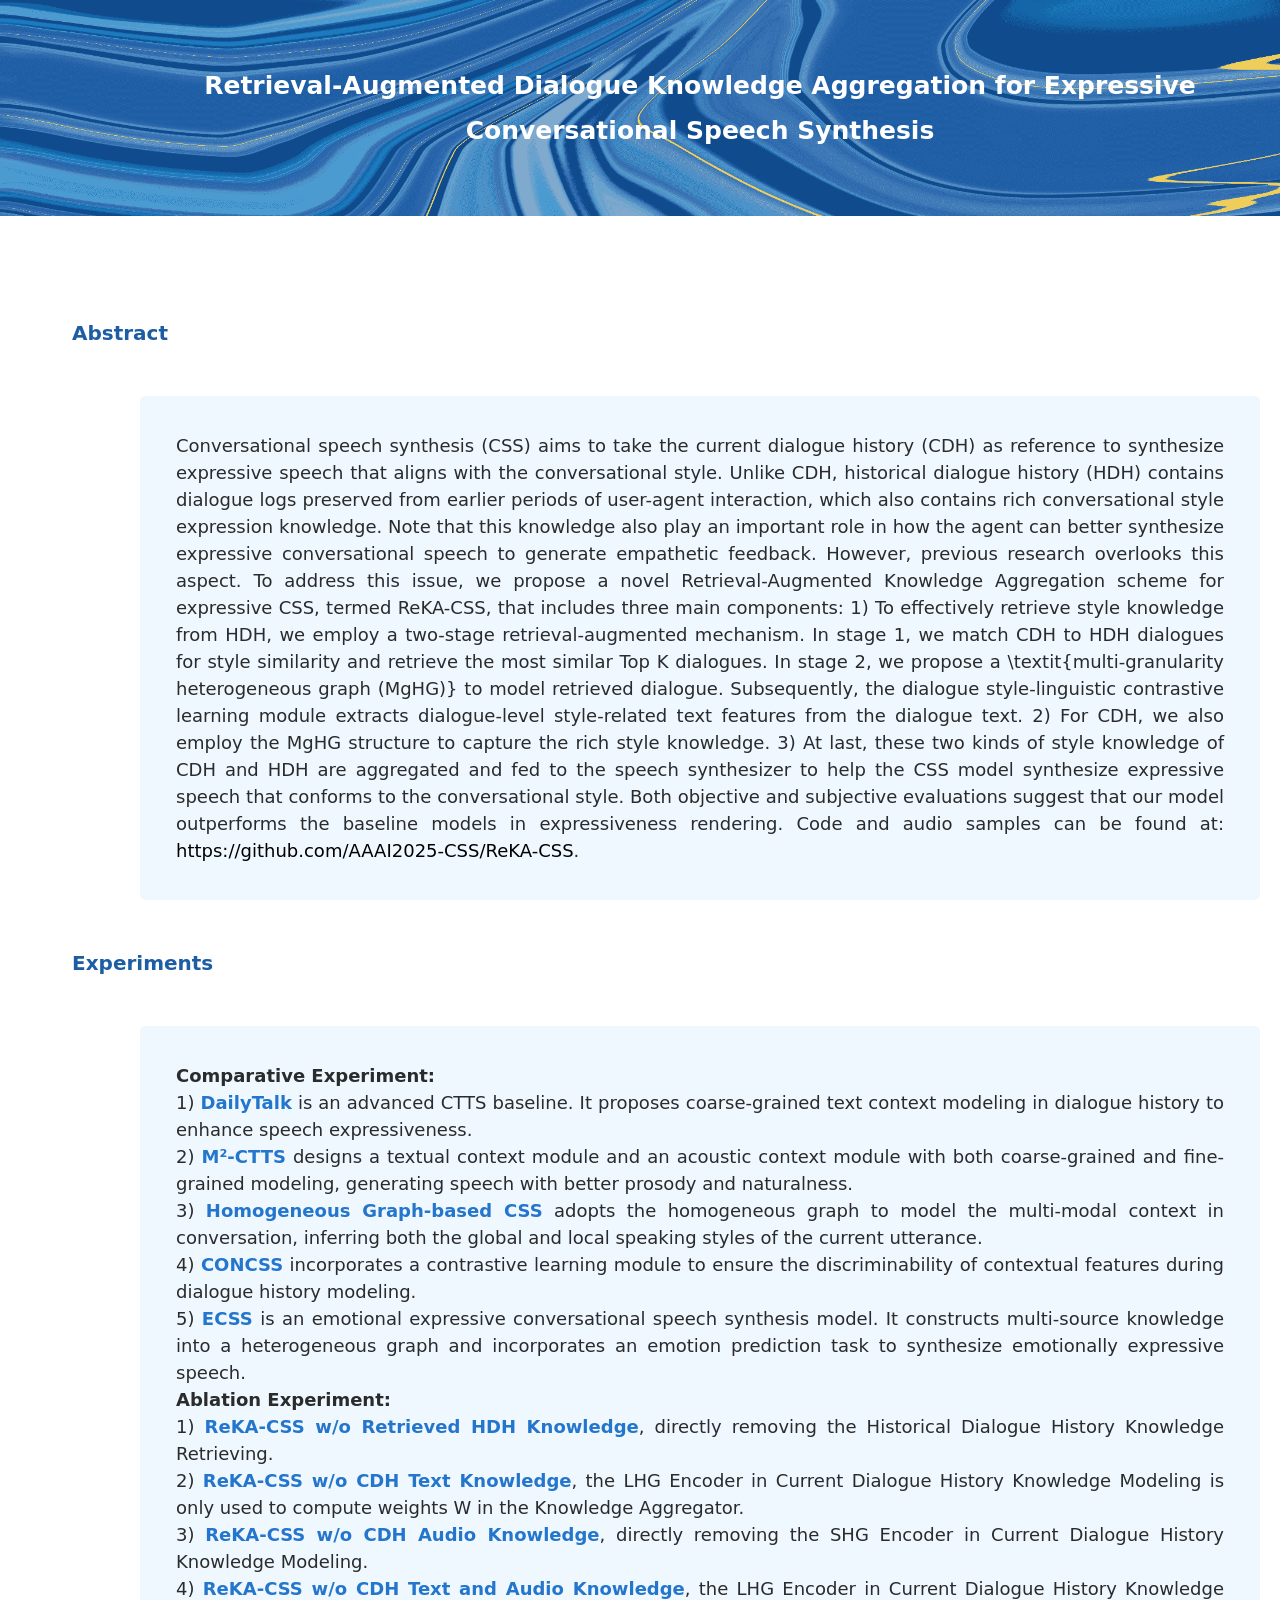
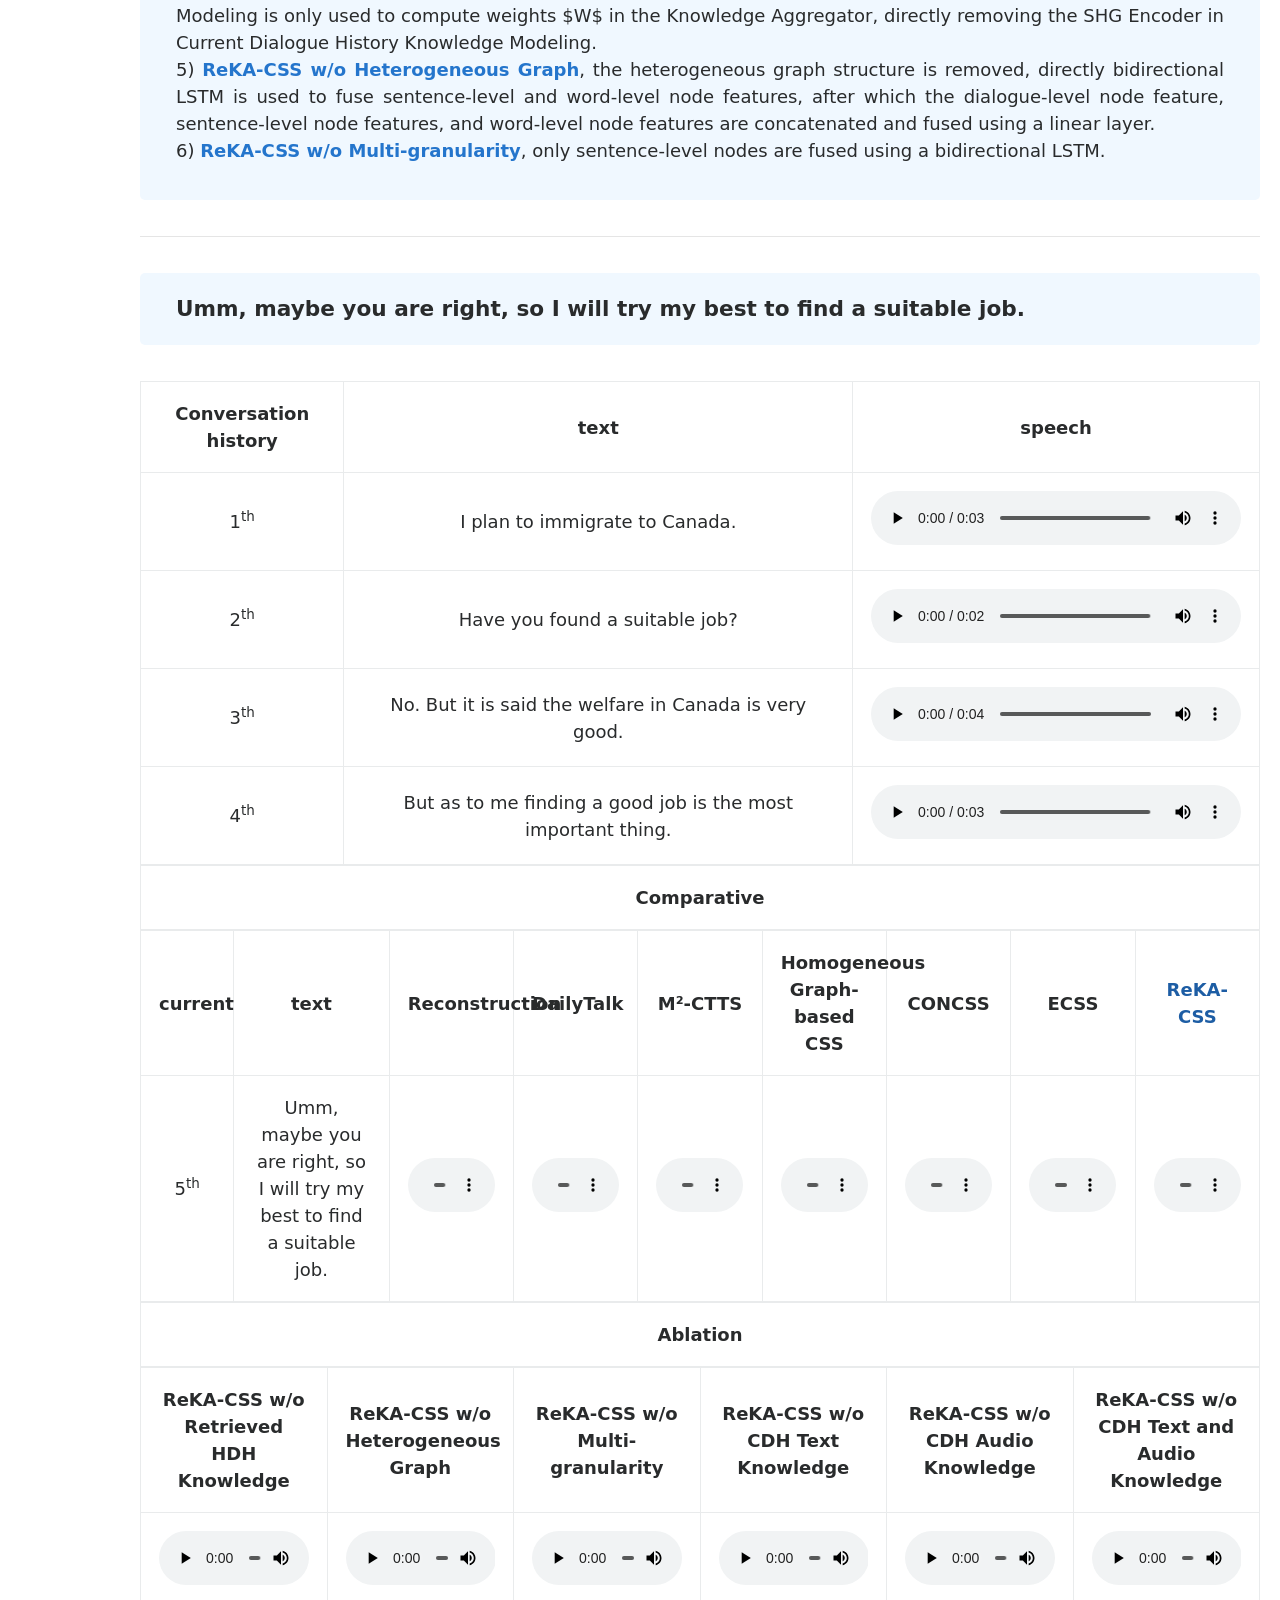
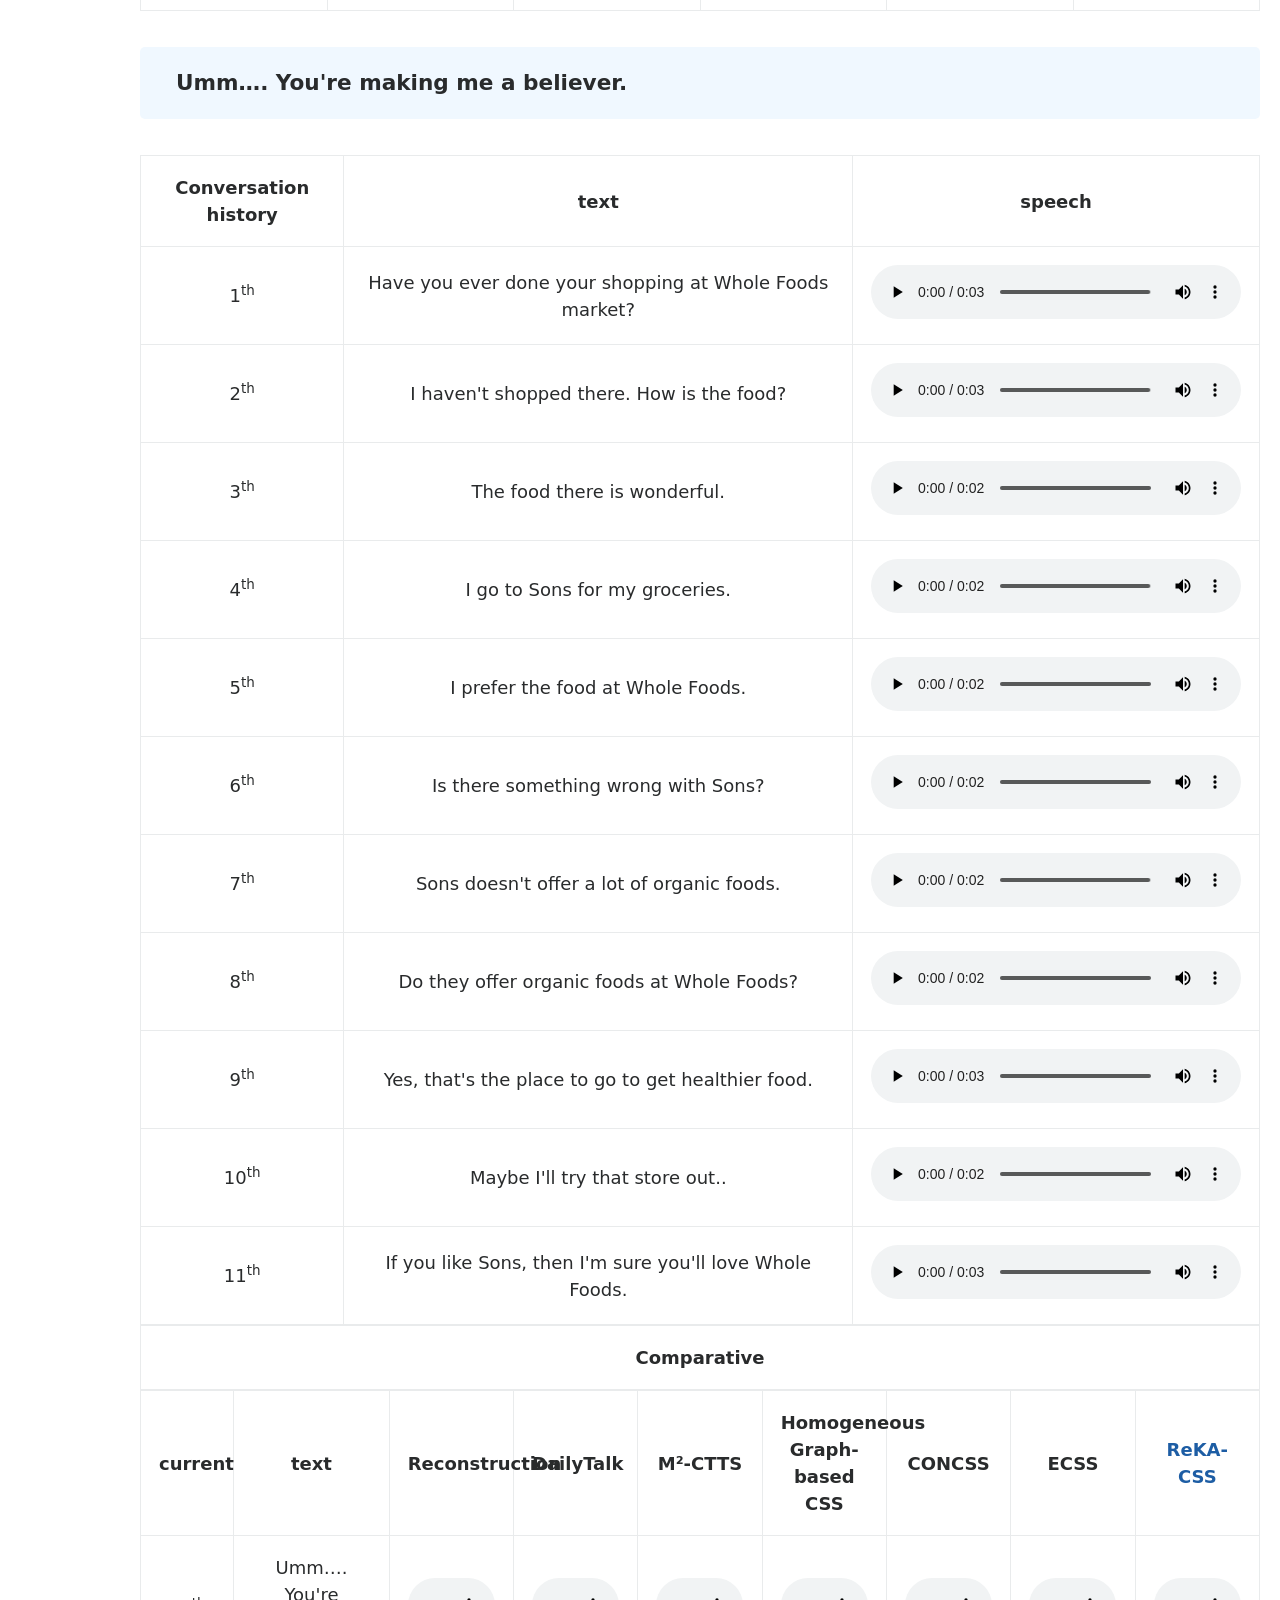
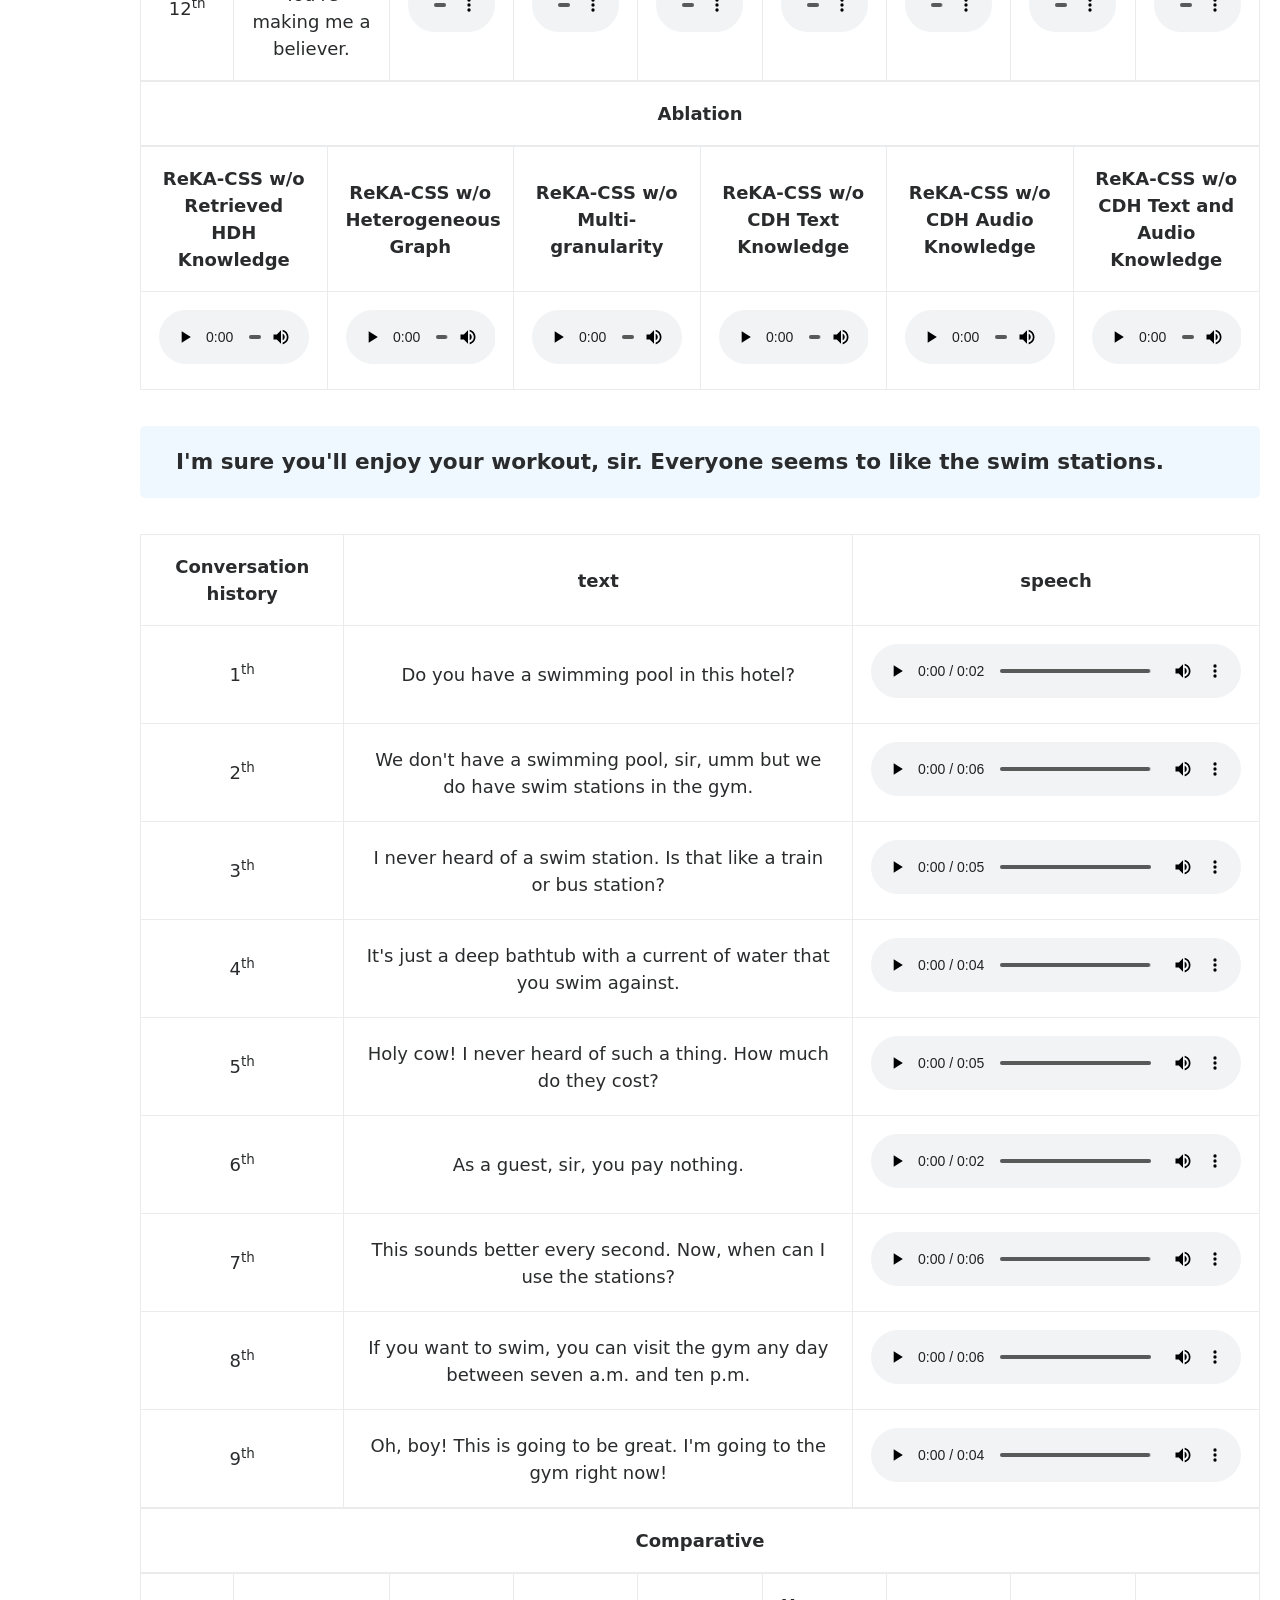
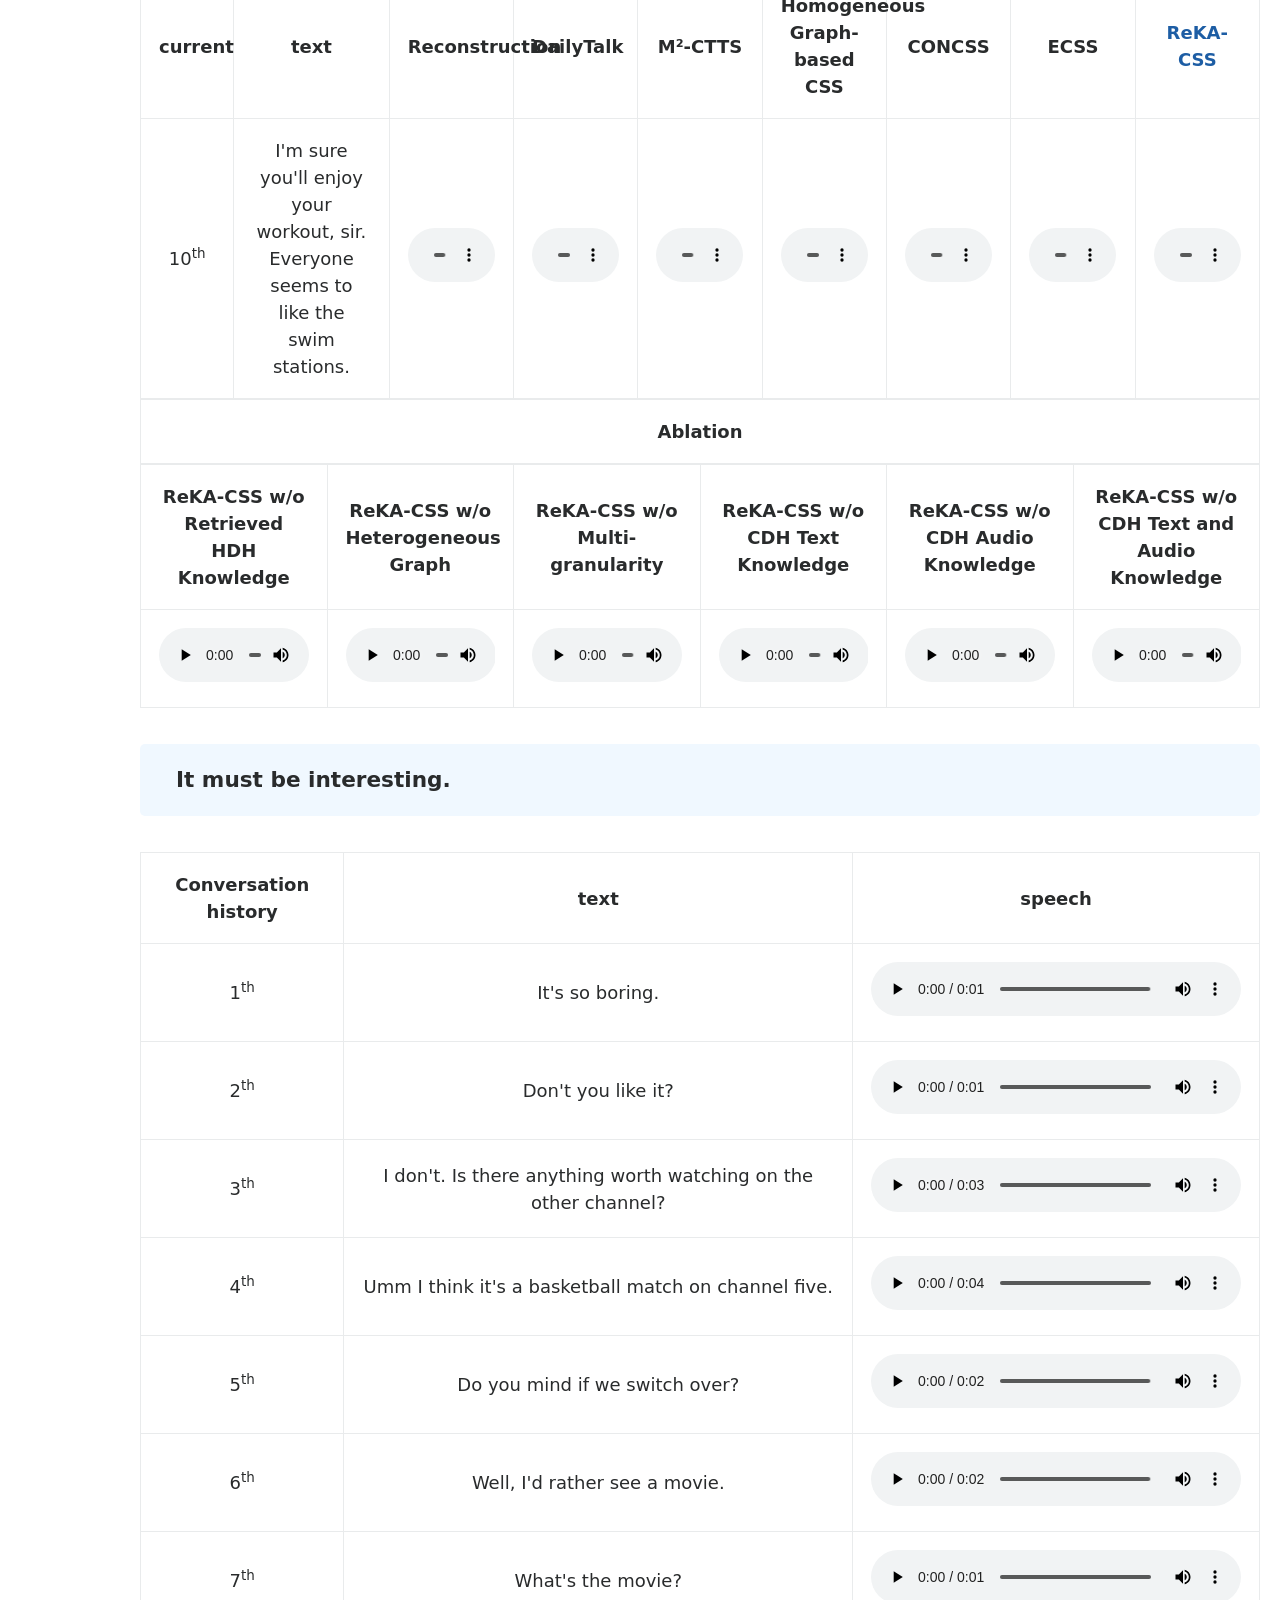
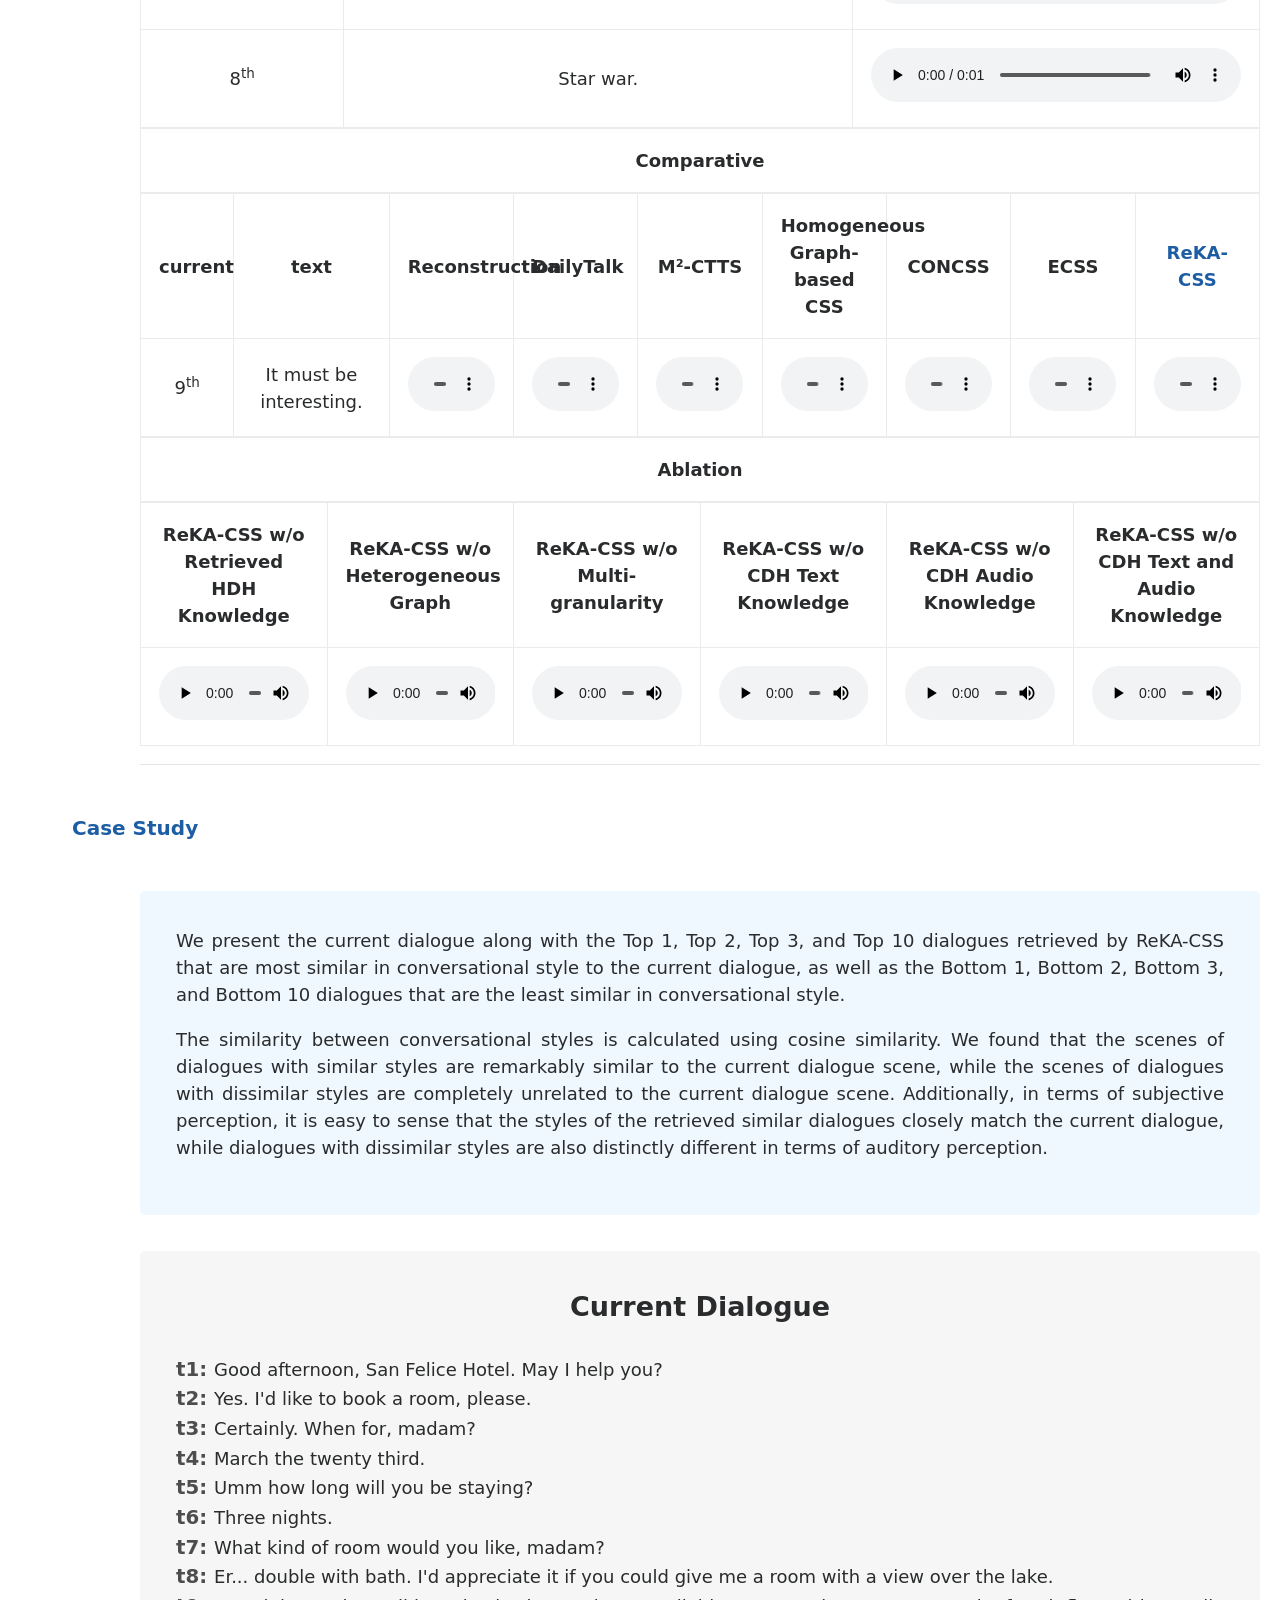
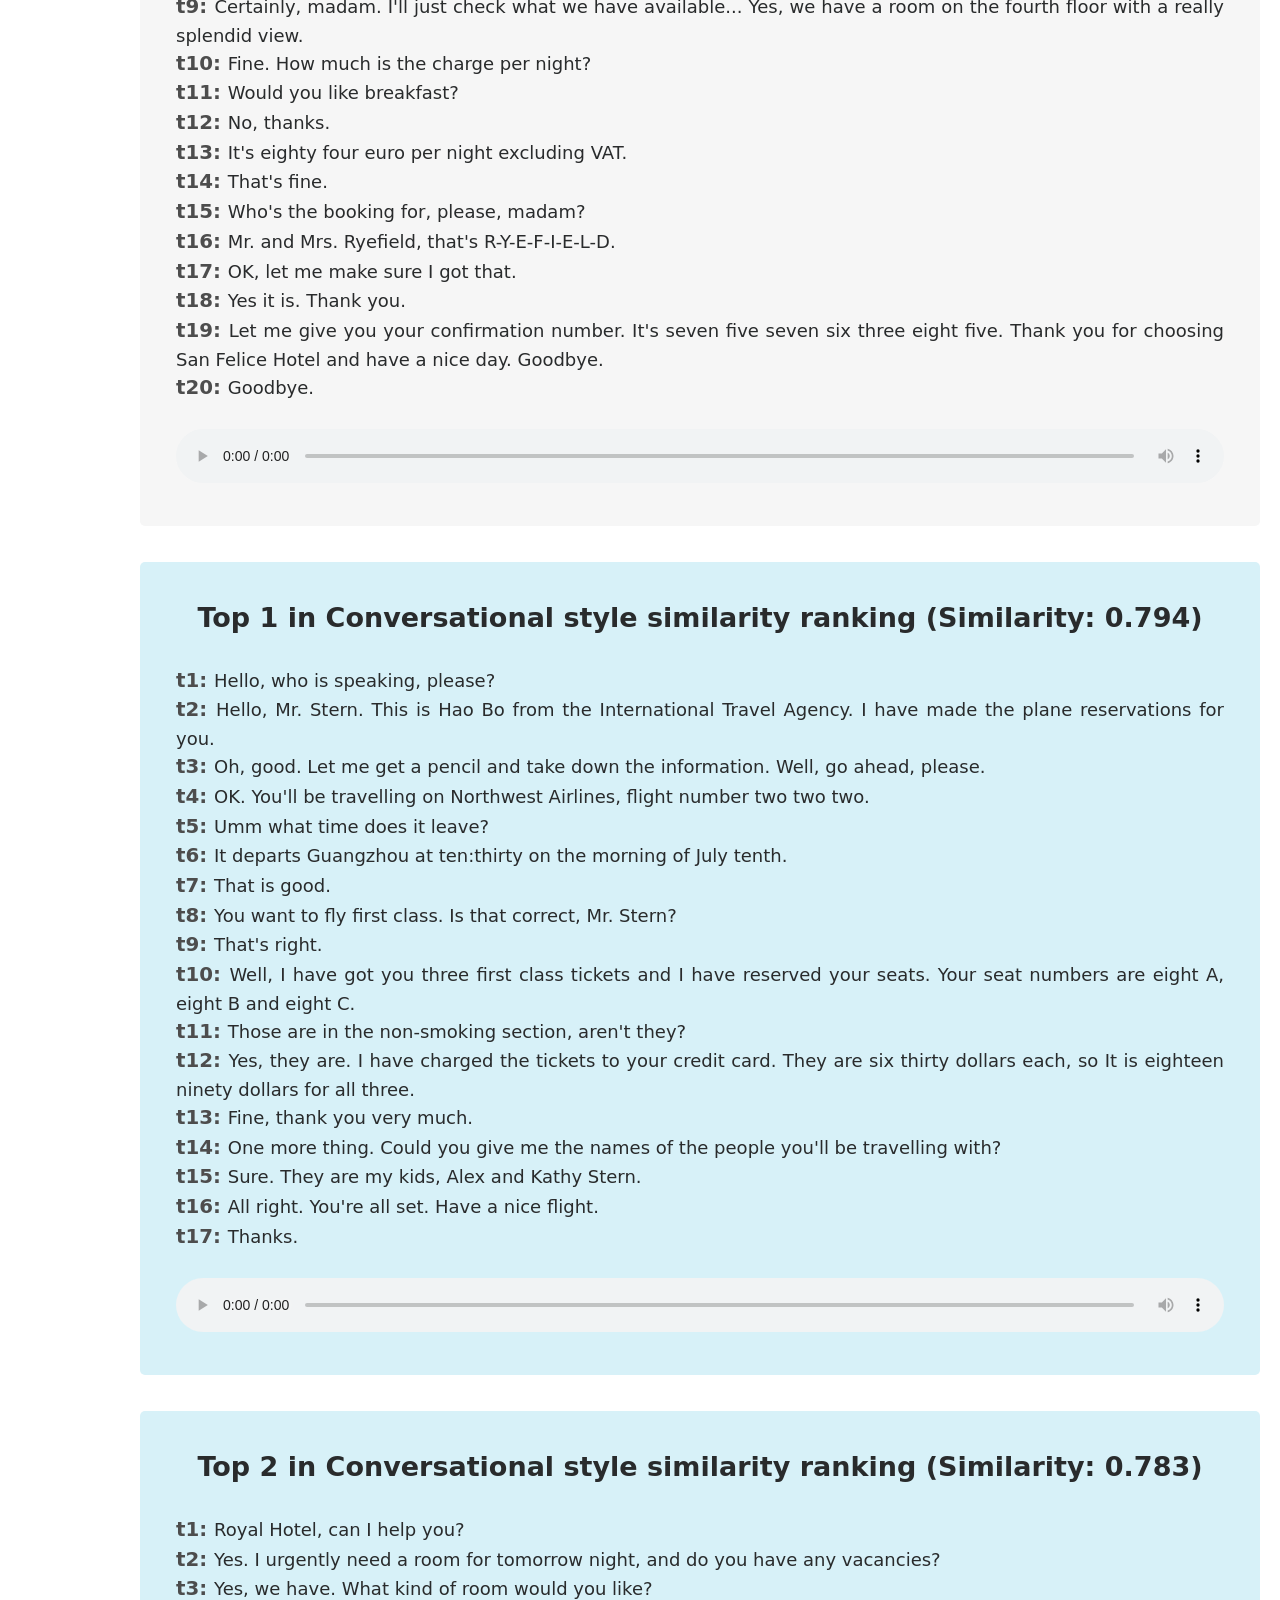
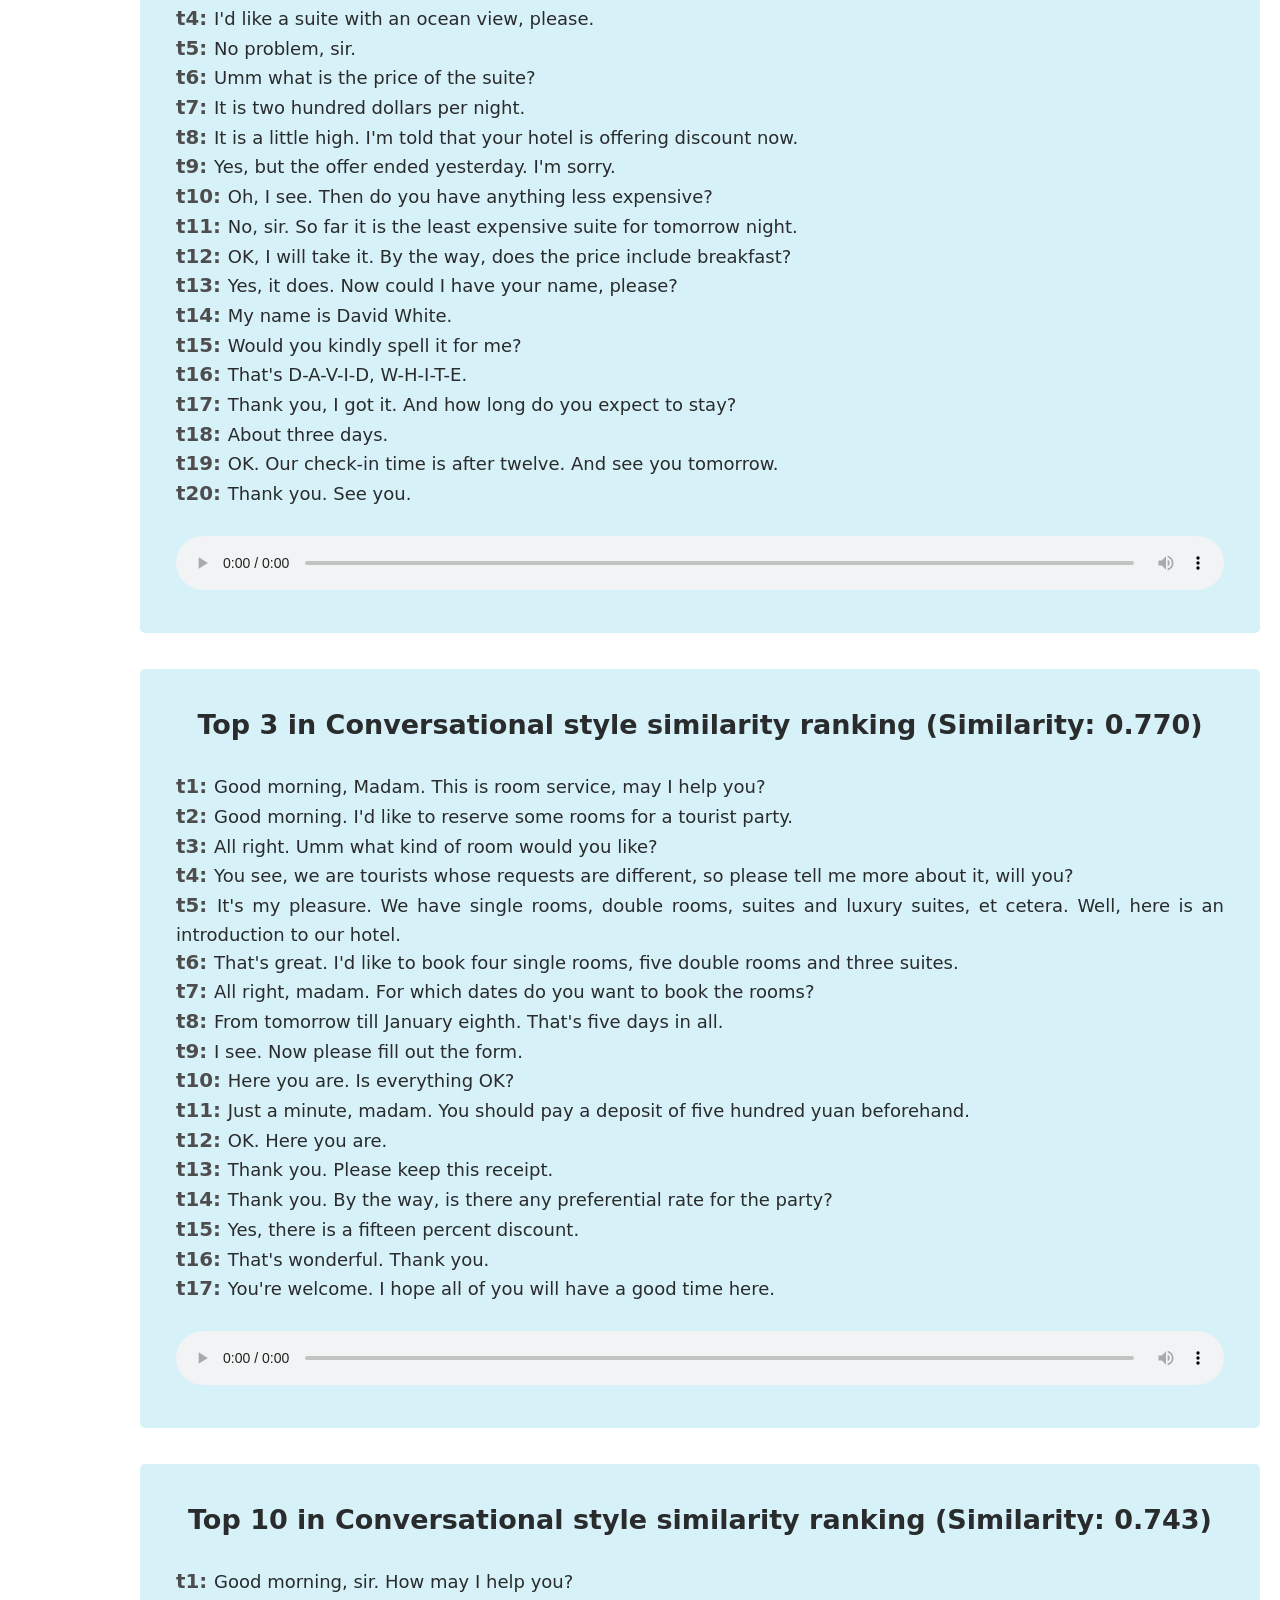
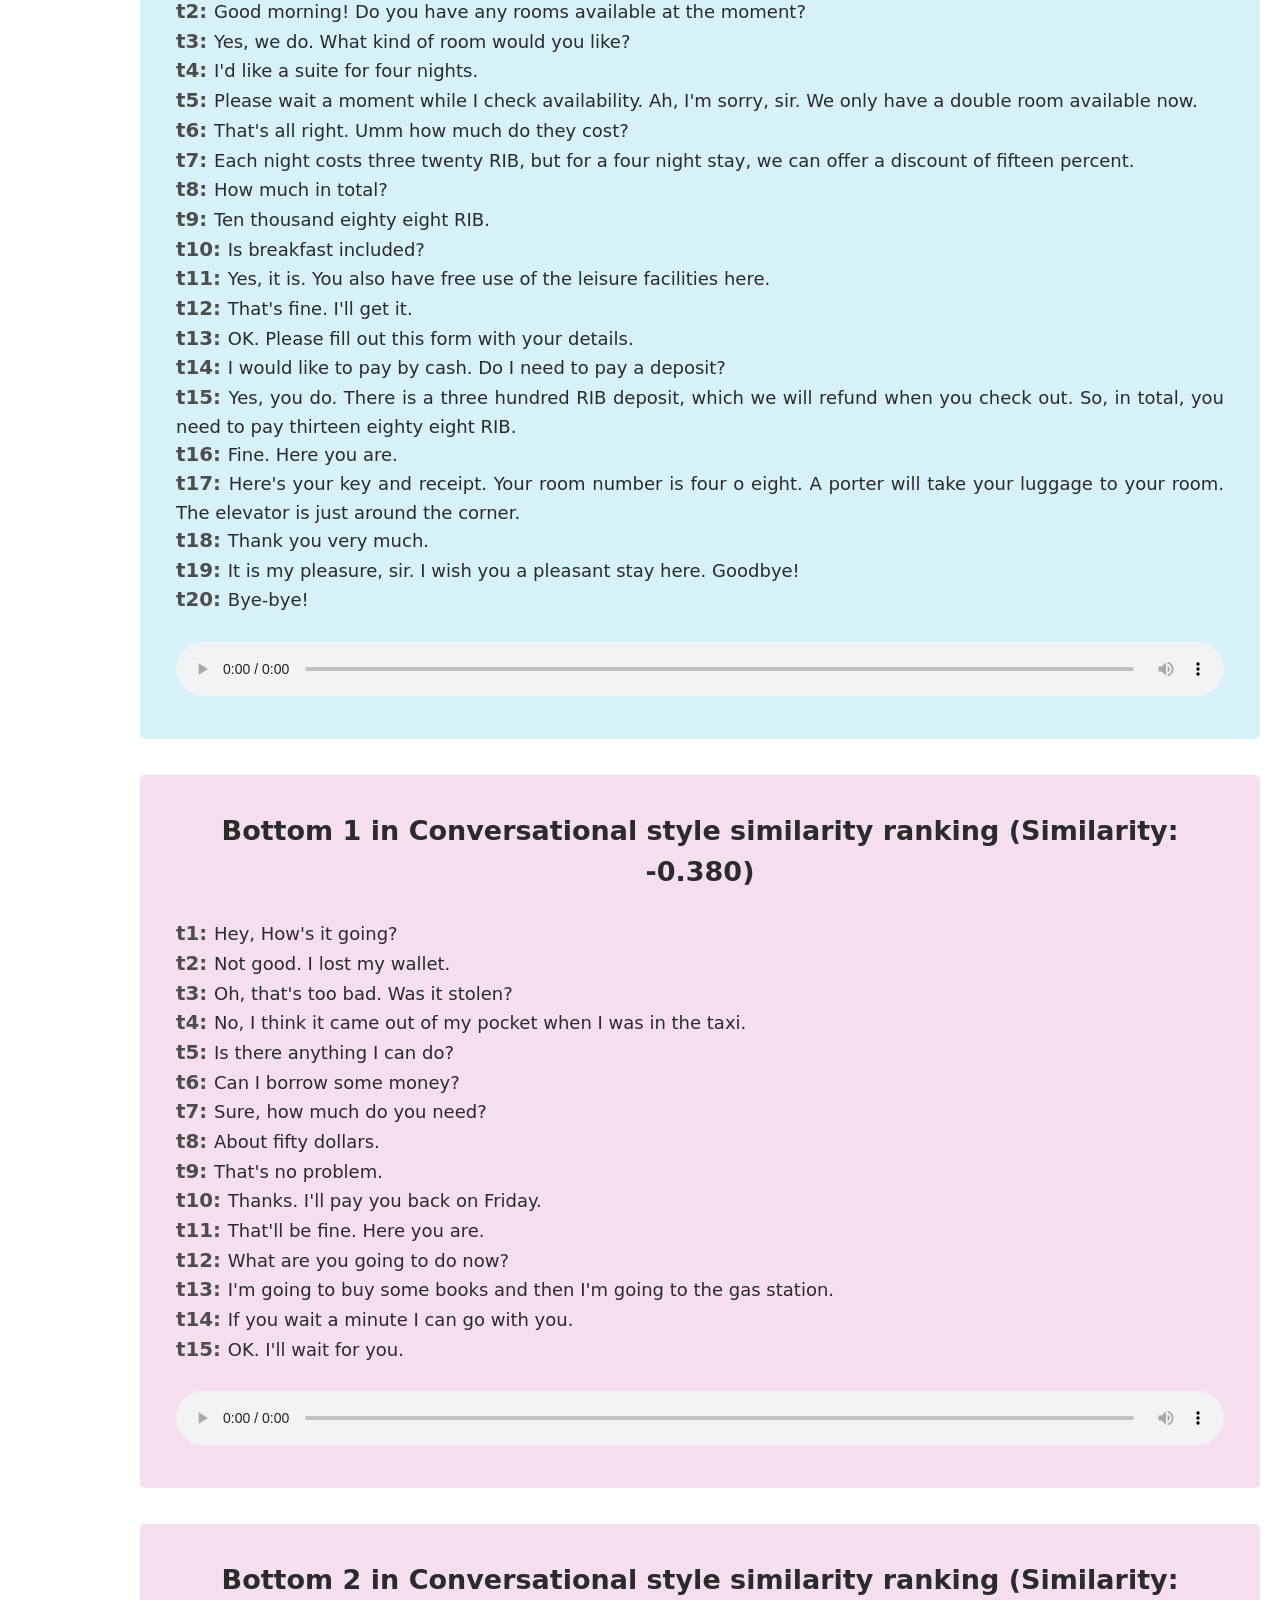
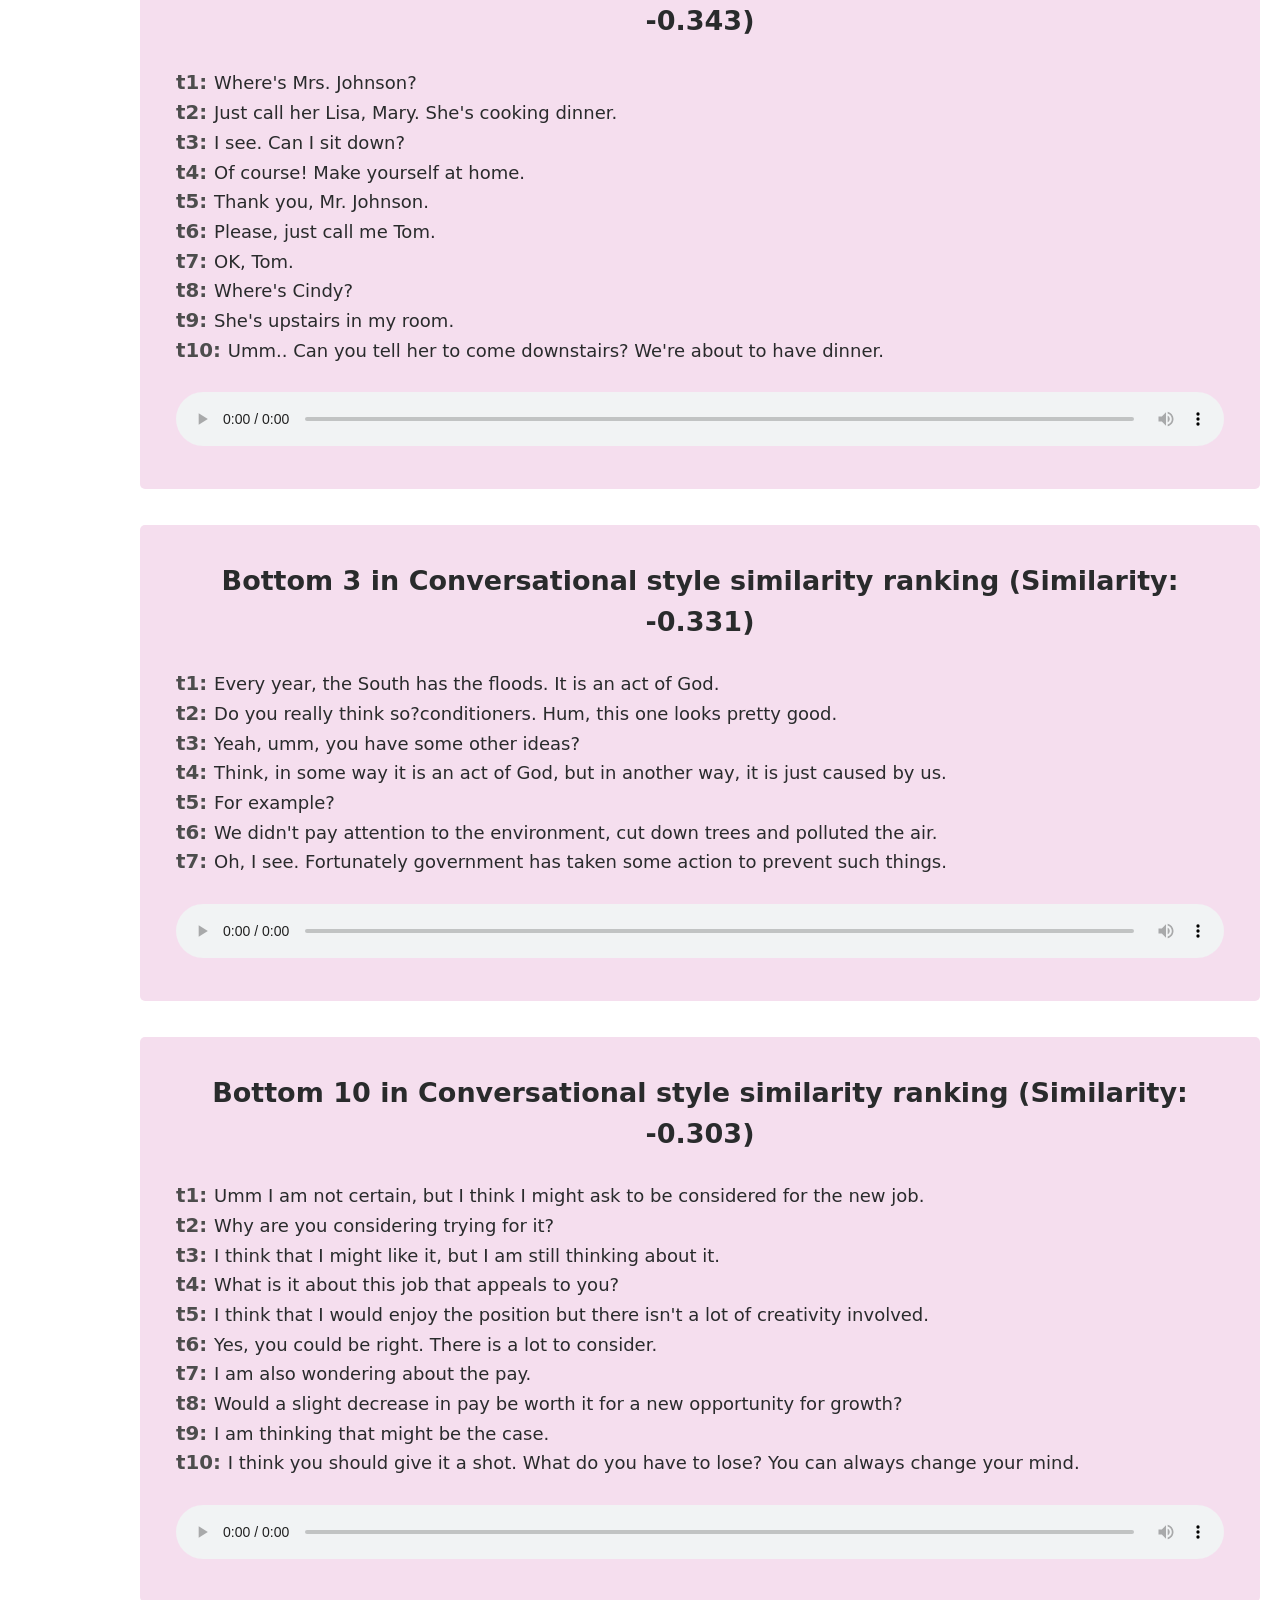
==== ReKA-CSS/index.html @ 0929860e "update" ====
<!DOCTYPE html>
<html>
	<head>
		<meta charset="utf-8">
		<title>Retrieval-Augmented Dialogue Knowledge Aggregation for Expressive Conversational Speech Synthesis</title>
		<link type="text/css" href="./css/basic.css" rel="stylesheet">
		<link type="text/css" href="./css/index.css" rel="stylesheet">
		<link type="text/css" href="./css/bootstrap.min.css" rel="stylesheet">
		<script type='text/javascript' src="./js/jquery-3.3.1.min.js"></script>
		<script type='text/javascript' src="./js/index.js"></script>
	</head>
	<body>
		
		<div class="main">
			<div class="title">
				<img class="top-img" src="img/background.png" />
				<span>Retrieval-Augmented Dialogue Knowledge Aggregation for Expressive Conversational Speech Synthesis</span>
			</div>
			<div class="content">
				<div class="section author">
				</div>
				<div class="section">
					<div class="section-title">Abstract</div>
					<div class="section-content abstract">
						Conversational speech synthesis (CSS) aims to take the current dialogue history (CDH) as reference to synthesize expressive speech that aligns with the conversational style. Unlike CDH, historical dialogue history (HDH) contains dialogue logs preserved from earlier periods of user-agent interaction, which also contains rich conversational style expression knowledge. Note that this knowledge also play an important role in how the agent can better synthesize expressive conversational speech to generate empathetic feedback. However, previous research overlooks this aspect. To address this issue, we propose a novel Retrieval-Augmented Knowledge Aggregation scheme for expressive CSS, termed ReKA-CSS, that includes three main components: 1) To effectively retrieve style knowledge from HDH, we employ a two-stage retrieval-augmented mechanism. In stage 1, we match CDH to HDH dialogues for style similarity and retrieve the most similar Top K dialogues. In stage 2, we propose a \textit{multi-granularity heterogeneous graph (MgHG)} to model retrieved dialogue. Subsequently, the dialogue style-linguistic contrastive learning module extracts dialogue-level style-related text features from the dialogue text. 2) For CDH, we also employ the MgHG structure to capture the rich style knowledge. 3) At last, these two kinds of style knowledge of CDH and HDH are aggregated and fed to the speech synthesizer to help the CSS model synthesize expressive speech that conforms to the conversational style. Both objective and subjective evaluations suggest that our model outperforms the baseline models in expressiveness rendering. Code and audio samples can be found at: <a href="https://github.com/AAAI2025-CSS/ReKA-CSS">https://github.com/AAAI2025-CSS/ReKA-CSS</a>.
					</div>
				</div>
				<div class="section">
					<div class="section-title">Experiments</div>
					<div class="section-content experiments">
						<!-- We develop four neural TTS systems for a  -->
						 <strong>Comparative Experiment:</strong>
						 </br> 1) <b>DailyTalk</b> is an advanced CTTS baseline. It proposes coarse-grained text context modeling in dialogue history to enhance speech expressiveness.
						 </br> 2) <b>M²-CTTS</b> designs a textual context module and an acoustic context module with both coarse-grained and fine-grained modeling, generating speech with better prosody and naturalness.
						 </br> 3) <b>Homogeneous Graph-based CSS</b> adopts the homogeneous graph to model the multi-modal context in conversation, inferring both the global and local speaking styles of the current utterance.
						 </br> 4) <b>CONCSS</b> incorporates a contrastive learning module to ensure the discriminability of contextual features during dialogue history modeling.
						 </br> 5) <b>ECSS</b> is an emotional expressive conversational speech synthesis model. It constructs multi-source knowledge into a heterogeneous graph and incorporates an emotion prediction task to synthesize emotionally expressive speech.
						 </br><strong>Ablation Experiment:</strong>
						 </br> 1) <b>ReKA-CSS w/o Retrieved HDH Knowledge</b>, directly removing the Historical Dialogue History Knowledge Retrieving.
						 </br> 2) <b>ReKA-CSS w/o CDH Text Knowledge</b>, the LHG Encoder in Current Dialogue History Knowledge Modeling is only used to compute weights W in the Knowledge Aggregator.
						 </br> 3) <b>ReKA-CSS w/o CDH Audio Knowledge</b>, directly removing the SHG Encoder in Current Dialogue History Knowledge Modeling.
						 </br> 4) <b>ReKA-CSS w/o CDH Text and Audio Knowledge</b>, the LHG Encoder in Current Dialogue History Knowledge Modeling is only used to compute weights $W$ in the Knowledge Aggregator, directly removing the SHG Encoder in Current Dialogue History Knowledge Modeling.
						 </br> 5) <b>ReKA-CSS w/o Heterogeneous Graph</b>, the heterogeneous graph structure is removed, directly bidirectional LSTM is used to fuse sentence-level and word-level node features, after which the dialogue-level node feature, sentence-level node features, and word-level node features are concatenated and fused using a linear layer.
						 </br> 6) <b>ReKA-CSS w/o Multi-granularity</b>, only sentence-level nodes are fused using a bidirectional LSTM.
						 <!-- </br><strong>Analysis Experiment:</strong> -->
						 <!-- </br> 1) <b>AudioCat</b>, directly removing the Historical Dialogue History Knowledge Retrieving. -->
					
					
						
					</div>
					<div class="section-content ">
						<hr />
						<div class="subsection-exp-2">
							
							<!-- 一句话分割 -->
							<div class="module-content">
								<span class="note">Umm, maybe you are right, so I will try my best to find a suitable job.</span>
								<table id="table_4">
									<thead>
										<colgroup>
										   <col width=10%></col>
										   <col width=25%></col>
										   <col width=20%></col>
										</colgroup>
										<tr>
										  <th colspan="1" style="text-align: center"><strong>Conversation history</strong></th>
										  <th colspan="1" style="text-align: center"><strong>text</strong></th>
										  <th colspan="1" style="text-align: center"><strong>speech</strong></th>
										</tr>
									</thead>
									<tbody>
										<tr>
											<td style="text-align: center">1<sup>th</sup></td>
											<td style="text-align: center">I plan to immigrate to Canada.</td>
											<td style="text-align: center"><audio src="./audio/history/176/0_0_d176.wav" controls="" preload=""></audio></td>
										</tr>
										<tr>
											<td style="text-align: center">2<sup>th</sup></td>
											<td style="text-align: center">Have you found a suitable job?</td>
											<td style="text-align: center"><audio src="./audio/history/176/1_1_d176.wav" controls="" preload=""></audio></td>
										</tr>
										<tr>
											<td style="text-align: center">3<sup>th</sup></td>
											<td style="text-align: center">No. But it is said the welfare in Canada is very good.</td>
											<td style="text-align: center"><audio src="./audio/history/176/2_0_d176.wav" controls="" preload=""></audio></td>
										</tr>
										<tr>
											<td style="text-align: center">4<sup>th</sup></td>
											<td style="text-align: center">But as to me finding a good job is the most important thing.</td>
											<td style="text-align: center"><audio src="./audio/history/176/3_1_d176.wav" controls="" preload=""></audio></td>
										</tr>
									</tbody>
								</table>
							</div>
							<div class="module-content">
								<table id="table_4">
									<thead>
										<colgroup>
										   <col></col>
										</colgroup>
										<tr>
										  <th colspan="1" style="text-align: center"><strong>Comparative</strong></th>
										</tr>
									</thead>
								</table>
								<table id="table_4">
									<thead>
										<colgroup>
										   <col width=15%></col>
										   <col width=25%></col>
										   <col width=20%></col>
										   <col width=20%></col>
										   <col width=20%></col>
										   <col width=20%></col>
										   <col width=20%></col>
										   <col width=20%></col>
										   <col width=20%></col>
										</colgroup>
										<tr>
										  <th colspan="1" style="text-align: center"><strong>current</strong></th>
										  <th colspan="1" style="text-align: center"><strong>text</strong></th>
										  <th colspan="1" style="text-align: center"><strong>Reconstruction</strong></th>
										  <th colspan="1" style="text-align: center"><strong>DailyTalk</strong></th>
										  <th colspan="1" style="text-align: center"><strong>M²-CTTS</strong></th>
										  <th colspan="1" style="text-align: center"><strong>Homogeneous Graph-based CSS</strong></th>
										  <th colspan="1" style="text-align: center"><strong>CONCSS</strong></th>
										  <th colspan="1" style="text-align: center"><strong>ECSS</strong></th>
										  <th colspan="1" style="text-align: center"><strong style="color: #1d5da4;">ReKA-CSS</strong></th>
										</tr>
									</thead>
									<tbody>
										<tr>
											<td style="text-align: center">5<sup>th</sup></td>
											<td style="text-align: center">Umm, maybe you are right, so I will try my best to find a suitable job.</td>
											<td style="text-align: center"><audio src="./audio/wav_reconstruction/4_0_d176.wav" controls="" preload=""></audio></td>
											<td style="text-align: center"><audio src="./audio/DailyTalk/4_0_d176.wav" controls="" preload=""></audio></td>
											<td style="text-align: center"><audio src="./audio/M2CTTS/4_0_d176.wav" controls="" preload=""></audio></td>
											<td style="text-align: center"><audio src="./audio/GCN-based/4_0_d176.wav" controls="" preload=""></audio></td>
											<td style="text-align: center"><audio src="./audio/CONCSS/4_0_d176.wav" controls="" preload=""></audio></td>
											<td style="text-align: center"><audio src="./audio/ECSS/4_0_d176.wav" controls="" preload=""></audio></td>
											<td style="text-align: center"><audio src="./audio/ours/4_0_d176.wav" controls="" preload=""></audio></td>
										</tr>
									</tbody>
								</table>
								<table id="table_4">
									<thead>
										<colgroup>
										   <col></col>
										</colgroup>
										<tr>
										  <th colspan="1" style="text-align: center"><strong>Ablation</strong></th>
										</tr>
									</thead>
								</table>
								<table id="table_4">
									<thead>
										<colgroup>
										   <col width=20%></col>
										   <col width=20%></col>
										   <col width=20%></col>
										   <col width=20%></col>
										   <col width=20%></col>
										   <col width=20%></col>
										</colgroup>
										<tr>
										  <th colspan="1" style="text-align: center"><strong>ReKA-CSS w/o Retrieved HDH Knowledge</strong></th>
										  <th colspan="1" style="text-align: center"><strong>ReKA-CSS w/o Heterogeneous Graph</strong></th>
										  <th colspan="1" style="text-align: center"><strong>ReKA-CSS w/o Multi-granularity</strong></th>
										  <th colspan="1" style="text-align: center"><strong>ReKA-CSS w/o CDH Text Knowledge</strong></th>
										  <th colspan="1" style="text-align: center"><strong>ReKA-CSS w/o CDH Audio Knowledge</strong></th>
										  <th colspan="1" style="text-align: center"><strong>ReKA-CSS w/o CDH Text and Audio Knowledge</strong></th>
										</tr>
									</thead>
									<tbody>
										<tr>
											<td style="text-align: center"><audio src="./audio/wo-rag/4_0_d176.wav" controls="" preload=""></audio></td>
											<td style="text-align: center"><audio src="./audio/wo-curtext/4_0_d176.wav" controls="" preload=""></audio></td>
											<td style="text-align: center"><audio src="./audio/wo-curaudio/4_0_d176.wav" controls="" preload=""></audio></td>
											<td style="text-align: center"><audio src="./audio/wo-curtextandaudio/4_0_d176.wav" controls="" preload=""></audio></td>
											<td style="text-align: center"><audio src="./audio/wo-yzt/4_0_d176.wav" controls="" preload=""></audio></td>
											<td style="text-align: center"><audio src="./audio/wo-dcd/4_0_d176.wav" controls="" preload=""></audio></td>
										</tr>
									</tbody>
								</table>
								
								<!-- <table id="table_4">
									<thead>
										<colgroup>
										   <col></col>
										</colgroup>
										<tr>
										  <th colspan="1" style="text-align: center"><strong>Analysis</strong></th>
										</tr>
									</thead>
								</table>
								<table id="table_4">
									<thead>
										<colgroup>
										   <col width=20%></col>
										   <col width=20%></col>
										   <col width=20%></col>
										   <col width=20%></col>
										   <col width=20%></col>
										   <col width=20%></col>
										   <col width=20%></col>
										</colgroup>
										<tr>
										  <th colspan="1" style="text-align: center"><strong>TopK=5</strong></th>
										  <th colspan="1" style="text-align: center"><strong>TopK=15</strong></th>
										  <th colspan="1" style="text-align: center"><strong>TopK=10 and N=5</strong></th>
										  <th colspan="1" style="text-align: center"><strong>Topk=10 and N=15</strong></th>
										  <th colspan="1" style="text-align: center"><strong>Audio Concatenation</strong></th>
										  <th colspan="1" style="text-align: center"><strong>Semantic</strong></th>
										  <th colspan="1" style="text-align: center"><strong>Random</strong></th>
										</tr>
									</thead>
									<tbody>
										<tr>
											<td style="text-align: center"><audio src="./audio/analysis-topk5/4_0_d176.wav" controls="" preload=""></audio></td>
											<td style="text-align: center"><audio src="./audio/analysis-topk15/4_0_d176.wav" controls="" preload=""></audio></td>
											<td style="text-align: center"><audio src="./audio/analysis-N5/4_0_d176.wav" controls="" preload=""></audio></td>
											<td style="text-align: center"><audio src="./audio/analysis-N15/4_0_d176.wav" controls="" preload=""></audio></td>
											<td style="text-align: center"><audio src="./audio/analysis-audiocat/4_0_d176.wav" controls="" preload=""></audio></td>
											<td style="text-align: center"><audio src="./audio/analysis-conversation/4_0_d176.wav" controls="" preload=""></audio></td>
											<td style="text-align: center"><audio src="./audio/analysis-random/4_0_d176.wav" controls="" preload=""></audio></td>
										</tr>
									</tbody> -->
								</table>
							</div>
							
							<!-- 一句话分割 -->
							
							
							<!-- 一句话分割 -->
							<div class="module-content">
								<span class="note">Umm…. You're making me a believer.</span>
								<table id="table_4">
									<thead>
										<colgroup>
										   <col width=10%></col>
										   <col width=25%></col>
										   <col width=20%></col>
										</colgroup>
										<tr>
										  <th colspan="1" style="text-align: center"><strong>Conversation history</strong></th>
										  <th colspan="1" style="text-align: center"><strong>text</strong></th>
										  <th colspan="1" style="text-align: center"><strong>speech</strong></th>
										</tr>
									</thead>
									<tbody>
										<tr>
											<td style="text-align: center">1<sup>th</sup></td>
											<td style="text-align: center">Have you ever done your shopping at Whole Foods market?</td>
											<td style="text-align: center"><audio src="./audio/history/201/0_0_d201.wav" controls="" preload=""></audio></td>
										</tr>
										<tr>
											<td style="text-align: center">2<sup>th</sup></td>
											<td style="text-align: center">I haven't shopped there. How is the food?</td>
											<td style="text-align: center"><audio src="./audio/history/201/1_1_d201.wav" controls="" preload=""></audio></td>
										</tr>
										<tr>
											<td style="text-align: center">3<sup>th</sup></td>
											<td style="text-align: center">The food there is wonderful.</td>
											<td style="text-align: center"><audio src="./audio/history/201/2_0_d201.wav" controls="" preload=""></audio></td>
										</tr>
										<tr>
											<td style="text-align: center">4<sup>th</sup></td>
											<td style="text-align: center">I go to Sons for my groceries.</td>
											<td style="text-align: center"><audio src="./audio/history/201/3_1_d201.wav" controls="" preload=""></audio></td>
										</tr>
										<tr>
											<td style="text-align: center">5<sup>th</sup></td>
											<td style="text-align: center">I prefer the food at Whole Foods.</td>
											<td style="text-align: center"><audio src="./audio/history/201/4_0_d201.wav" controls="" preload=""></audio></td>
										</tr>
										<tr>
											<td style="text-align: center">6<sup>th</sup></td>
											<td style="text-align: center">Is there something wrong with Sons?</td>
											<td style="text-align: center"><audio src="./audio/history/201/5_1_d201.wav" controls="" preload=""></audio></td>
										</tr>
										<tr>
											<td style="text-align: center">7<sup>th</sup></td>
											<td style="text-align: center">Sons doesn't offer a lot of organic foods.</td>
											<td style="text-align: center"><audio src="./audio/history/201/6_0_d201.wav" controls="" preload=""></audio></td>
										</tr>
										<tr>
											<td style="text-align: center">8<sup>th</sup></td>
											<td style="text-align: center">Do they offer organic foods at Whole Foods?</td>
											<td style="text-align: center"><audio src="./audio/history/201/7_1_d201.wav" controls="" preload=""></audio></td>
										</tr>
										<tr>
											<td style="text-align: center">9<sup>th</sup></td>
											<td style="text-align: center">Yes, that's the place to go to get healthier food.</td>
											<td style="text-align: center"><audio src="./audio/history/201/8_0_d201.wav" controls="" preload=""></audio></td>
										</tr>
										<tr>
											<td style="text-align: center">10<sup>th</sup></td>
											<td style="text-align: center">Maybe I'll try that store out..</td>
											<td style="text-align: center"><audio src="./audio/history/201/9_1_d201.wav" controls="" preload=""></audio></td>
										</tr>
										<tr>
											<td style="text-align: center">11<sup>th</sup></td>
											<td style="text-align: center">If you like Sons, then I'm sure you'll love Whole Foods.</td>
											<td style="text-align: center"><audio src="./audio/history/201/10_0_d201.wav" controls="" preload=""></audio></td>
										</tr>
									</tbody>
								</table>
							</div>
							<div class="module-content">
								<table id="table_4">
									<thead>
										<colgroup>
										   <col></col>
										</colgroup>
										<tr>
										  <th colspan="1" style="text-align: center"><strong>Comparative</strong></th>
										</tr>
									</thead>
								</table>
								<table id="table_4">
									<thead>
										<colgroup>
										   <col width=15%></col>
										   <col width=25%></col>
										   <col width=20%></col>
										   <col width=20%></col>
										   <col width=20%></col>
										   <col width=20%></col>
										   <col width=20%></col>
										   <col width=20%></col>
										   <col width=20%></col>
										</colgroup>
										<tr>
										  <th colspan="1" style="text-align: center"><strong>current</strong></th>
										  <th colspan="1" style="text-align: center"><strong>text</strong></th>
										  <th colspan="1" style="text-align: center"><strong>Reconstruction</strong></th>
										  <th colspan="1" style="text-align: center"><strong>DailyTalk</strong></th>
										  <th colspan="1" style="text-align: center"><strong>M²-CTTS</strong></th>
										  <th colspan="1" style="text-align: center"><strong>Homogeneous Graph-based CSS</strong></th>
										  <th colspan="1" style="text-align: center"><strong>CONCSS</strong></th>
										  <th colspan="1" style="text-align: center"><strong>ECSS</strong></th>
										  <th colspan="1" style="text-align: center"><strong style="color: #1d5da4;">ReKA-CSS</strong></th>
										</tr>
									</thead>
									<tbody>
										<tr>
											<td style="text-align: center">12<sup>th</sup></td>
											<td style="text-align: center">Umm…. You're making me a believer.</td>
											<td style="text-align: center"><audio src="./audio/wav_reconstruction/11_1_d201.wav" controls="" preload=""></audio></td>
											<td style="text-align: center"><audio src="./audio/DailyTalk/11_1_d201.wav" controls="" preload=""></audio></td>
											<td style="text-align: center"><audio src="./audio/M2CTTS/11_1_d201.wav" controls="" preload=""></audio></td>
											<td style="text-align: center"><audio src="./audio/GCN-based/11_1_d201.wav" controls="" preload=""></audio></td>
											<td style="text-align: center"><audio src="./audio/CONCSS/11_1_d201.wav" controls="" preload=""></audio></td>
											<td style="text-align: center"><audio src="./audio/ECSS/11_1_d201.wav" controls="" preload=""></audio></td>
											<td style="text-align: center"><audio src="./audio/ours/11_1_d201.wav" controls="" preload=""></audio></td>
										</tr>
									</tbody>
								</table>
								<table id="table_4">
									<thead>
										<colgroup>
										   <col></col>
										</colgroup>
										<tr>
										  <th colspan="1" style="text-align: center"><strong>Ablation</strong></th>
										</tr>
									</thead>
								</table>
								<table id="table_4">
									<thead>
										<colgroup>
										   <col width=20%></col>
										   <col width=20%></col>
										   <col width=20%></col>
										   <col width=20%></col>
										   <col width=20%></col>
										   <col width=20%></col>
										</colgroup>
										<tr>
										  <th colspan="1" style="text-align: center"><strong>ReKA-CSS w/o Retrieved HDH Knowledge</strong></th>
										  <th colspan="1" style="text-align: center"><strong>ReKA-CSS w/o Heterogeneous Graph</strong></th>
										  <th colspan="1" style="text-align: center"><strong>ReKA-CSS w/o Multi-granularity</strong></th>
										  <th colspan="1" style="text-align: center"><strong>ReKA-CSS w/o CDH Text Knowledge</strong></th>
										  <th colspan="1" style="text-align: center"><strong>ReKA-CSS w/o CDH Audio Knowledge</strong></th>
										  <th colspan="1" style="text-align: center"><strong>ReKA-CSS w/o CDH Text and Audio Knowledge</strong></th>
										</tr>
									</thead>
									<tbody>
										<tr>
											<td style="text-align: center"><audio src="./audio/wo-rag/11_1_d201.wav" controls="" preload=""></audio></td>
											
											<td style="text-align: center"><audio src="./audio/wo-curtext/11_1_d201.wav" controls="" preload=""></audio></td>
											<td style="text-align: center"><audio src="./audio/wo-curaudio/11_1_d201.wav" controls="" preload=""></audio></td>
											<td style="text-align: center"><audio src="./audio/wo-curtextandaudio/11_1_d201.wav" controls="" preload=""></audio></td>
											<td style="text-align: center"><audio src="./audio/wo-yzt/11_1_d201.wav" controls="" preload=""></audio></td>
											<td style="text-align: center"><audio src="./audio/wo-dcd/11_1_d201.wav" controls="" preload=""></audio></td>
										</tr>
									</tbody>
								</table>
								
								<!-- <table id="table_4">
									<thead>
										<colgroup>
										   <col></col>
										</colgroup>
										<tr>
										  <th colspan="1" style="text-align: center"><strong>Analysis</strong></th>
										</tr>
									</thead>
								</table>
								<table id="table_4">
									<thead>
										<colgroup>
										   <col width=20%></col>
										   <col width=20%></col>
										   <col width=20%></col>
										   <col width=20%></col>
										   <col width=20%></col>
										   <col width=20%></col>
										   <col width=20%></col>
										</colgroup>
										<tr>
										  <th colspan="1" style="text-align: center"><strong>TopK=5</strong></th>
										  <th colspan="1" style="text-align: center"><strong>TopK=15</strong></th>
										  <th colspan="1" style="text-align: center"><strong>TopK=10 and N=5</strong></th>
										  <th colspan="1" style="text-align: center"><strong>Topk=10 and N=15</strong></th>
										  <th colspan="1" style="text-align: center"><strong>Audio Concatenation</strong></th>
										  <th colspan="1" style="text-align: center"><strong>Semantic</strong></th>
										  <th colspan="1" style="text-align: center"><strong>Random</strong></th>
										</tr>
									</thead>
									<tbody>
										<tr>
											<td style="text-align: center"><audio src="./audio/analysis-topk5/11_1_d201.wav" controls="" preload=""></audio></td>
											<td style="text-align: center"><audio src="./audio/analysis-topk15/11_1_d201.wav" controls="" preload=""></audio></td>
											<td style="text-align: center"><audio src="./audio/analysis-N5/11_1_d201.wav" controls="" preload=""></audio></td>
											<td style="text-align: center"><audio src="./audio/analysis-N15/11_1_d201.wav" controls="" preload=""></audio></td>
											<td style="text-align: center"><audio src="./audio/analysis-audiocat/11_1_d201.wav" controls="" preload=""></audio></td>
											<td style="text-align: center"><audio src="./audio/analysis-conversation/11_1_d201.wav" controls="" preload=""></audio></td>
											<td style="text-align: center"><audio src="./audio/analysis-random/11_1_d201.wav" controls="" preload=""></audio></td>
										</tr>
									</tbody>
								</table> -->
							</div>
							
							<!-- 一句话分割 -->
							
							<!-- 一句话分割 -->
							<div class="module-content">
								<span class="note">I'm sure you'll enjoy your workout, sir. Everyone seems to like the swim stations.</span>
								<table id="table_4">
									<thead>
										<colgroup>
										   <col width=10%></col>
										   <col width=25%></col>
										   <col width=20%></col>
										</colgroup>
										<tr>
										  <th colspan="1" style="text-align: center"><strong>Conversation history</strong></th>
										  <th colspan="1" style="text-align: center"><strong>text</strong></th>
										  <th colspan="1" style="text-align: center"><strong>speech</strong></th>
										</tr>
									</thead>
									<tbody>
										<tr>
											<td style="text-align: center">1<sup>th</sup></td>
											<td style="text-align: center">Do you have a swimming pool in this hotel?</td>
											<td style="text-align: center"><audio src="./audio/history/1496/0_0_d1496.wav" controls="" preload=""></audio></td>
										</tr>
										<tr>
											<td style="text-align: center">2<sup>th</sup></td>
											<td style="text-align: center">We don't have a swimming pool, sir, umm but we do have swim stations in the gym.</td>
											<td style="text-align: center"><audio src="./audio/history/1496/1_1_d1496.wav" controls="" preload=""></audio></td>
										</tr>
										<tr>
											<td style="text-align: center">3<sup>th</sup></td>
											<td style="text-align: center">I never heard of a swim station. Is that like a train or bus station?</td>
											<td style="text-align: center"><audio src="./audio/history/1496/2_0_d1496.wav" controls="" preload=""></audio></td>
										</tr>
										<tr>
											<td style="text-align: center">4<sup>th</sup></td>
											<td style="text-align: center">It's just a deep bathtub with a current of water that you swim against.</td>
											<td style="text-align: center"><audio src="./audio/history/1496/3_1_d1496.wav" controls="" preload=""></audio></td>
										</tr>
										<tr>
											<td style="text-align: center">5<sup>th</sup></td>
											<td style="text-align: center">Holy cow! I never heard of such a thing. How much do they cost?</td>
											<td style="text-align: center"><audio src="./audio/history/1496/4_0_d1496.wav" controls="" preload=""></audio></td>
										</tr>
										<tr>
											<td style="text-align: center">6<sup>th</sup></td>
											<td style="text-align: center">As a guest, sir, you pay nothing.</td>
											<td style="text-align: center"><audio src="./audio/history/1496/5_1_d1496.wav" controls="" preload=""></audio></td>
										</tr>
										<tr>
											<td style="text-align: center">7<sup>th</sup></td>
											<td style="text-align: center">This sounds better every second. Now, when can I use the stations?</td>
											<td style="text-align: center"><audio src="./audio/history/1496/6_0_d1496.wav" controls="" preload=""></audio></td>
										</tr>
										<tr>
											<td style="text-align: center">8<sup>th</sup></td>
											<td style="text-align: center">If you want to swim, you can visit the gym any day between seven a.m. and ten p.m.</td>
											<td style="text-align: center"><audio src="./audio/history/1496/7_1_d1496.wav" controls="" preload=""></audio></td>
										</tr>
										<tr>
											<td style="text-align: center">9<sup>th</sup></td>
											<td style="text-align: center">Oh, boy! This is going to be great. I'm going to the gym right now!</td>
											<td style="text-align: center"><audio src="./audio/history/1496/8_0_d1496.wav" controls="" preload=""></audio></td>
										</tr>
									</tbody>
								</table>
							</div>
							<div class="module-content">
								<table id="table_4">
									<thead>
										<colgroup>
										   <col></col>
										</colgroup>
										<tr>
										  <th colspan="1" style="text-align: center"><strong>Comparative</strong></th>
										</tr>
									</thead>
								</table>
								<table id="table_4">
									<thead>
										<colgroup>
										   <col width=15%></col>
										   <col width=25%></col>
										   <col width=20%></col>
										   <col width=20%></col>
										   <col width=20%></col>
										   <col width=20%></col>
										   <col width=20%></col>
										   <col width=20%></col>
										   <col width=20%></col>
										</colgroup>
										<tr>
										  <th colspan="1" style="text-align: center"><strong>current</strong></th>
										  <th colspan="1" style="text-align: center"><strong>text</strong></th>
										  <th colspan="1" style="text-align: center"><strong>Reconstruction</strong></th>
										  <th colspan="1" style="text-align: center"><strong>DailyTalk</strong></th>
										  <th colspan="1" style="text-align: center"><strong>M²-CTTS</strong></th>
										  <th colspan="1" style="text-align: center"><strong>Homogeneous Graph-based CSS</strong></th>
										  <th colspan="1" style="text-align: center"><strong>CONCSS</strong></th>
										  <th colspan="1" style="text-align: center"><strong>ECSS</strong></th>
										  <th colspan="1" style="text-align: center"><strong style="color: #1d5da4;">ReKA-CSS</strong></th>
										</tr>
									</thead>
									<tbody>
										<tr>
											<td style="text-align: center">10<sup>th</sup></td>
											<td style="text-align: center">I'm sure you'll enjoy your workout, sir. Everyone seems to like the swim stations.</td>
											<td style="text-align: center"><audio src="./audio/wav_reconstruction/9_1_d1496.wav" controls="" preload=""></audio></td>
											<td style="text-align: center"><audio src="./audio/DailyTalk/9_1_d1496.wav" controls="" preload=""></audio></td>
											<td style="text-align: center"><audio src="./audio/M2CTTS/9_1_d1496.wav" controls="" preload=""></audio></td>
											<td style="text-align: center"><audio src="./audio/GCN-based/9_1_d1496.wav" controls="" preload=""></audio></td>
											<td style="text-align: center"><audio src="./audio/CONCSS/9_1_d1496.wav" controls="" preload=""></audio></td>
											<td style="text-align: center"><audio src="./audio/ECSS/9_1_d1496.wav" controls="" preload=""></audio></td>
											<td style="text-align: center"><audio src="./audio/ours/9_1_d1496.wav" controls="" preload=""></audio></td>
										</tr>
									</tbody>
								</table>
								<table id="table_4">
									<thead>
										<colgroup>
										   <col></col>
										</colgroup>
										<tr>
										  <th colspan="1" style="text-align: center"><strong>Ablation</strong></th>
										</tr>
									</thead>
								</table>
								<table id="table_4">
									<thead>
										<colgroup>
										   <col width=20%></col>
										   <col width=20%></col>
										   <col width=20%></col>
										   <col width=20%></col>
										   <col width=20%></col>
										   <col width=20%></col>
										</colgroup>
										<tr>
										  <th colspan="1" style="text-align: center"><strong>ReKA-CSS w/o Retrieved HDH Knowledge</strong></th>
										  <th colspan="1" style="text-align: center"><strong>ReKA-CSS w/o Heterogeneous Graph</strong></th>
										  <th colspan="1" style="text-align: center"><strong>ReKA-CSS w/o Multi-granularity</strong></th>
										  <th colspan="1" style="text-align: center"><strong>ReKA-CSS w/o CDH Text Knowledge</strong></th>
										  <th colspan="1" style="text-align: center"><strong>ReKA-CSS w/o CDH Audio Knowledge</strong></th>
										  <th colspan="1" style="text-align: center"><strong>ReKA-CSS w/o CDH Text and Audio Knowledge</strong></th>
										</tr>
									</thead>
									<tbody>
										<tr>
											<td style="text-align: center"><audio src="./audio/wo-rag/9_1_d1496.wav" controls="" preload=""></audio></td>
											
											<td style="text-align: center"><audio src="./audio/wo-curtext/9_1_d1496.wav" controls="" preload=""></audio></td>
											<td style="text-align: center"><audio src="./audio/wo-curaudio/9_1_d1496.wav" controls="" preload=""></audio></td>
											<td style="text-align: center"><audio src="./audio/wo-curtextandaudio/9_1_d1496.wav" controls="" preload=""></audio></td>
											<td style="text-align: center"><audio src="./audio/wo-yzt/9_1_d1496.wav" controls="" preload=""></audio></td>
											<td style="text-align: center"><audio src="./audio/wo-dcd/9_1_d1496.wav" controls="" preload=""></audio></td>
										</tr>
									</tbody>
								</table>
								
								<!-- <table id="table_4">
									<thead>
										<colgroup>
										   <col></col>
										</colgroup>
										<tr>
										  <th colspan="1" style="text-align: center"><strong>Analysis</strong></th>
										</tr>
									</thead>
								</table>
								<table id="table_4">
									<thead>
										<colgroup>
										   <col width=20%></col>
										   <col width=20%></col>
										   <col width=20%></col>
										   <col width=20%></col>
										   <col width=20%></col>
										   <col width=20%></col>
										   <col width=20%></col>
										</colgroup>
										<tr>
										  <th colspan="1" style="text-align: center"><strong>TopK=5</strong></th>
										  <th colspan="1" style="text-align: center"><strong>TopK=15</strong></th>
										  <th colspan="1" style="text-align: center"><strong>TopK=10 and N=5</strong></th>
										  <th colspan="1" style="text-align: center"><strong>Topk=10 and N=15</strong></th>
										  <th colspan="1" style="text-align: center"><strong>Audio Concatenation</strong></th>
										  <th colspan="1" style="text-align: center"><strong>Semantic</strong></th>
										  <th colspan="1" style="text-align: center"><strong>Random</strong></th>
										</tr>
									</thead>
									<tbody>
										<tr>
											<td style="text-align: center"><audio src="./audio/analysis-topk5/9_1_d1496.wav" controls="" preload=""></audio></td>
											<td style="text-align: center"><audio src="./audio/analysis-topk15/9_1_d1496.wav" controls="" preload=""></audio></td>
											<td style="text-align: center"><audio src="./audio/analysis-N5/9_1_d1496.wav" controls="" preload=""></audio></td>
											<td style="text-align: center"><audio src="./audio/analysis-N15/9_1_d1496.wav" controls="" preload=""></audio></td>
											<td style="text-align: center"><audio src="./audio/analysis-audiocat/9_1_d1496.wav" controls="" preload=""></audio></td>
											<td style="text-align: center"><audio src="./audio/analysis-conversation/9_1_d1496.wav" controls="" preload=""></audio></td>
											<td style="text-align: center"><audio src="./audio/analysis-random/9_1_d1496.wav" controls="" preload=""></audio></td>
										</tr>
									</tbody>
								</table> -->
							</div>
							
							<!-- 一句话分割 -->
							
							<!-- 一句话分割 -->
							<div class="module-content">
								<span class="note">It must be interesting.</span>
								<table id="table_4">
									<thead>
										<colgroup>
										   <col width=10%></col>
										   <col width=25%></col>
										   <col width=20%></col>
										</colgroup>
										<tr>
										  <th colspan="1" style="text-align: center"><strong>Conversation history</strong></th>
										  <th colspan="1" style="text-align: center"><strong>text</strong></th>
										  <th colspan="1" style="text-align: center"><strong>speech</strong></th>
										</tr>
									</thead>
									<tbody>
										<tr>
											<td style="text-align: center">1<sup>th</sup></td>
											<td style="text-align: center">It's so boring.</td>
											<td style="text-align: center"><audio src="./audio/history/1399/0_0_d1399.wav" controls="" preload=""></audio></td>
										</tr>
										<tr>
											<td style="text-align: center">2<sup>th</sup></td>
											<td style="text-align: center">Don't you like it?</td>
											<td style="text-align: center"><audio src="./audio/history/1399/1_1_d1399.wav" controls="" preload=""></audio></td>
										</tr>
										<tr>
											<td style="text-align: center">3<sup>th</sup></td>
											<td style="text-align: center">I don't. Is there anything worth watching on the other channel?</td>
											<td style="text-align: center"><audio src="./audio/history/1399/2_0_d1399.wav" controls="" preload=""></audio></td>
										</tr>
										<tr>
											<td style="text-align: center">4<sup>th</sup></td>
											<td style="text-align: center">Umm I think it's a basketball match on channel five.</td>
											<td style="text-align: center"><audio src="./audio/history/1399/3_1_d1399.wav" controls="" preload=""></audio></td>
										</tr>
										<tr>
											<td style="text-align: center">5<sup>th</sup></td>
											<td style="text-align: center">Do you mind if we switch over?</td>
											<td style="text-align: center"><audio src="./audio/history/1399/4_0_d1399.wav" controls="" preload=""></audio></td>
										</tr>
										<tr>
											<td style="text-align: center">6<sup>th</sup></td>
											<td style="text-align: center">Well, I'd rather see a movie.</td>
											<td style="text-align: center"><audio src="./audio/history/1399/5_1_d1399.wav" controls="" preload=""></audio></td>
										</tr>
										<tr>
											<td style="text-align: center">7<sup>th</sup></td>
											<td style="text-align: center">What's the movie?</td>
											<td style="text-align: center"><audio src="./audio/history/1399/6_0_d1399.wav" controls="" preload=""></audio></td>
										</tr>
										<tr>
											<td style="text-align: center">8<sup>th</sup></td>
											<td style="text-align: center">Star war.</td>
											<td style="text-align: center"><audio src="./audio/history/1399/7_1_d1399.wav" controls="" preload=""></audio></td>
										</tr>
									</tbody>
								</table>
							</div>
							<div class="module-content">
								<table id="table_4">
									<thead>
										<colgroup>
										   <col></col>
										</colgroup>
										<tr>
										  <th colspan="1" style="text-align: center"><strong>Comparative</strong></th>
										</tr>
									</thead>
								</table>
								<table id="table_4">
									<thead>
										<colgroup>
										   <col width=15%></col>
										   <col width=25%></col>
										   <col width=20%></col>
										   <col width=20%></col>
										   <col width=20%></col>
										   <col width=20%></col>
										   <col width=20%></col>
										   <col width=20%></col>
										   <col width=20%></col>
										</colgroup>
										<tr>
										  <th colspan="1" style="text-align: center"><strong>current</strong></th>
										  <th colspan="1" style="text-align: center"><strong>text</strong></th>
										  <th colspan="1" style="text-align: center"><strong>Reconstruction</strong></th>
										  <th colspan="1" style="text-align: center"><strong>DailyTalk</strong></th>
										  <th colspan="1" style="text-align: center"><strong>M²-CTTS</strong></th>
										  <th colspan="1" style="text-align: center"><strong>Homogeneous Graph-based CSS</strong></th>
										  <th colspan="1" style="text-align: center"><strong>CONCSS</strong></th>
										  <th colspan="1" style="text-align: center"><strong>ECSS</strong></th>
										  <th colspan="1" style="text-align: center"><strong style="color: #1d5da4;">ReKA-CSS</strong></th>
										</tr>
									</thead>
									<tbody>
										<tr>
											<td style="text-align: center">9<sup>th</sup></td>
											<td style="text-align: center">It must be interesting.</td>
											<td style="text-align: center"><audio src="./audio/wav_reconstruction/8_0_d1399.wav" controls="" preload=""></audio></td>
											<td style="text-align: center"><audio src="./audio/DailyTalk/8_0_d1399.wav" controls="" preload=""></audio></td>
											<td style="text-align: center"><audio src="./audio/M2CTTS/8_0_d1399.wav" controls="" preload=""></audio></td>
											<td style="text-align: center"><audio src="./audio/GCN-based/8_0_d1399.wav" controls="" preload=""></audio></td>
											<td style="text-align: center"><audio src="./audio/CONCSS/8_0_d1399.wav" controls="" preload=""></audio></td>
											<td style="text-align: center"><audio src="./audio/ECSS/8_0_d1399.wav" controls="" preload=""></audio></td>
											<td style="text-align: center"><audio src="./audio/ours/8_0_d1399.wav" controls="" preload=""></audio></td>
										</tr>
									</tbody>
								</table>
								<table id="table_4">
									<thead>
										<colgroup>
										   <col></col>
										</colgroup>
										<tr>
										  <th colspan="1" style="text-align: center"><strong>Ablation</strong></th>
										</tr>
									</thead>
								</table>
								<table id="table_4">
									<thead>
										<colgroup>
										   <col width=20%></col>
										   <col width=20%></col>
										   <col width=20%></col>
										   <col width=20%></col>
										   <col width=20%></col>
										   <col width=20%></col>
										</colgroup>
										<tr>
										  <th colspan="1" style="text-align: center"><strong>ReKA-CSS w/o Retrieved HDH Knowledge</strong></th>
										  <th colspan="1" style="text-align: center"><strong>ReKA-CSS w/o Heterogeneous Graph</strong></th>
										  <th colspan="1" style="text-align: center"><strong>ReKA-CSS w/o Multi-granularity</strong></th>
										  <th colspan="1" style="text-align: center"><strong>ReKA-CSS w/o CDH Text Knowledge</strong></th>
										  <th colspan="1" style="text-align: center"><strong>ReKA-CSS w/o CDH Audio Knowledge</strong></th>
										  <th colspan="1" style="text-align: center"><strong>ReKA-CSS w/o CDH Text and Audio Knowledge</strong></th>
										</tr>
									</thead>
									<tbody>
										<tr>
											<td style="text-align: center"><audio src="./audio/wo-rag/8_0_d1399.wav" controls="" preload=""></audio></td>
											
											<td style="text-align: center"><audio src="./audio/wo-curtext/8_0_d1399.wav" controls="" preload=""></audio></td>
											<td style="text-align: center"><audio src="./audio/wo-curaudio/8_0_d1399.wav" controls="" preload=""></audio></td>
											<td style="text-align: center"><audio src="./audio/wo-curtextandaudio/8_0_d1399.wav" controls="" preload=""></audio></td>
											
											<td style="text-align: center"><audio src="./audio/wo-yzt/8_0_d1399.wav" controls="" preload=""></audio></td>
											<td style="text-align: center"><audio src="./audio/wo-dcd/8_0_d1399.wav" controls="" preload=""></audio></td>
										</tr>
									</tbody>
								</table>
								
								<!-- <table id="table_4">
									<thead>
										<colgroup>
										   <col></col>
										</colgroup>
										<tr>
										  <th colspan="1" style="text-align: center"><strong>Analysis</strong></th>
										</tr>
									</thead>
								</table>
								<table id="table_4">
									<thead>
										<colgroup>
										   <col width=20%></col>
										   <col width=20%></col>
										   <col width=20%></col>
										   <col width=20%></col>
										   <col width=20%></col>
										   <col width=20%></col>
										   <col width=20%></col>
										</colgroup>
										<tr>
										  <th colspan="1" style="text-align: center"><strong>TopK=5</strong></th>
										  <th colspan="1" style="text-align: center"><strong>TopK=15</strong></th>
										  <th colspan="1" style="text-align: center"><strong>TopK=10 and N=5</strong></th>
										  <th colspan="1" style="text-align: center"><strong>Topk=10 and N=15</strong></th>
										  <th colspan="1" style="text-align: center"><strong>Audio Concatenation</strong></th>
										  <th colspan="1" style="text-align: center"><strong>Semantic</strong></th>
										  <th colspan="1" style="text-align: center"><strong>Random</strong></th>
										</tr>
									</thead>
									<tbody>
										<tr>
											<td style="text-align: center"><audio src="./audio/analysis-topk5/8_0_d1399.wav" controls="" preload=""></audio></td>
											<td style="text-align: center"><audio src="./audio/analysis-topk15/8_0_d1399.wav" controls="" preload=""></audio></td>
											<td style="text-align: center"><audio src="./audio/analysis-N5/8_0_d1399.wav" controls="" preload=""></audio></td>
											<td style="text-align: center"><audio src="./audio/analysis-N15/8_0_d1399.wav" controls="" preload=""></audio></td>
											<td style="text-align: center"><audio src="./audio/analysis-audiocat/8_0_d1399.wav" controls="" preload=""></audio></td>
											<td style="text-align: center"><audio src="./audio/analysis-conversation/8_0_d1399.wav" controls="" preload=""></audio></td>
											<td style="text-align: center"><audio src="./audio/analysis-random/8_0_d1399.wav" controls="" preload=""></audio></td>
										</tr>
									</tbody>
								</table> -->
							</div>
							
							<!-- 一句话分割 -->
							
							
						</div>
						<hr />
					</div>
				
				
					<div class="section-title">Case Study</div>
					<div class="section-content case-study">
						<p>
							We present the current dialogue along with the Top 1, Top 2, Top 3, and Top 10 dialogues retrieved by ReKA-CSS that are most similar in conversational style to the current dialogue, as well as the Bottom 1, Bottom 2, Bottom 3, and Bottom 10 dialogues that are the least similar in conversational style.
						</p>
						<p>
							The similarity between conversational styles is calculated using cosine similarity. We found that the scenes of dialogues with similar styles are remarkably similar to the current dialogue scene, while the scenes of dialogues with dissimilar styles are completely unrelated to the current dialogue scene. Additionally, in terms of subjective perception, it is easy to sense that the styles of the retrieved similar dialogues closely match the current dialogue, while dialogues with dissimilar styles are also distinctly different in terms of auditory perception.
						</p>
					</div>
					<div class="section-content case-study" style="background-color: #f6f6f6;">
						<div style="text-align: center;"><span style="font-weight: 700; font-size: 1.5rem;">Current Dialogue</span><br/></div>
						<br/>
						<span style="font-weight: 700; font-size: 1.1rem; color: #4d4d4d;">t1: </span> Good afternoon, San Felice Hotel. May I help you? <br/>
						<span style="font-weight: 700; font-size: 1.1rem; color: #4d4d4d;">t2: </span> Yes. I'd like to book a room, please. <br/>
						<span style="font-weight: 700; font-size: 1.1rem; color: #4d4d4d;">t3: </span> Certainly. When for, madam? <br/>
						<span style="font-weight: 700; font-size: 1.1rem; color: #4d4d4d;">t4: </span> March the twenty third. <br/>
						<span style="font-weight: 700; font-size: 1.1rem; color: #4d4d4d;">t5: </span> Umm how long will you be staying? <br/>
						<span style="font-weight: 700; font-size: 1.1rem; color: #4d4d4d;">t6: </span> Three nights. <br/>
						<span style="font-weight: 700; font-size: 1.1rem; color: #4d4d4d;">t7: </span> What kind of room would you like, madam? <br/>
						<span style="font-weight: 700; font-size: 1.1rem; color: #4d4d4d;">t8: </span> Er... double with bath. I'd appreciate it if you could give me a room with a view over the lake. <br/>
						<span style="font-weight: 700; font-size: 1.1rem; color: #4d4d4d;">t9: </span> Certainly, madam. I'll just check what we have available... Yes, we have a room on the fourth floor with a really splendid view. <br/>
						<span style="font-weight: 700; font-size: 1.1rem; color: #4d4d4d;">t10: </span> Fine. How much is the charge per night? <br/>
						<span style="font-weight: 700; font-size: 1.1rem; color: #4d4d4d;">t11: </span> Would you like breakfast? <br/>
						<span style="font-weight: 700; font-size: 1.1rem; color: #4d4d4d;">t12: </span> No, thanks. <br/>
						<span style="font-weight: 700; font-size: 1.1rem; color: #4d4d4d;">t13: </span> It's eighty four euro per night excluding VAT. <br/>
						<span style="font-weight: 700; font-size: 1.1rem; color: #4d4d4d;">t14: </span> That's fine. <br/>
						<span style="font-weight: 700; font-size: 1.1rem; color: #4d4d4d;">t15: </span> Who's the booking for, please, madam? <br/>
						<span style="font-weight: 700; font-size: 1.1rem; color: #4d4d4d;">t16: </span> Mr. and Mrs. Ryefield, that's R-Y-E-F-I-E-L-D. <br/>
						<span style="font-weight: 700; font-size: 1.1rem; color: #4d4d4d;">t17: </span> OK, let me make sure I got that. <br/>
						<span style="font-weight: 700; font-size: 1.1rem; color: #4d4d4d;">t18: </span> Yes it is. Thank you. <br/>
						<span style="font-weight: 700; font-size: 1.1rem; color: #4d4d4d;">t19: </span> Let me give you your confirmation number. It's seven five seven six three eight five. Thank you for choosing San Felice Hotel and have a nice day. Goodbye. <br/>
						<span style="font-weight: 700; font-size: 1.1rem; color: #4d4d4d;">t20: </span> Goodbye. <br/><br/>
						<audio src="./audio/case-study/940_all.wav" controls="" preload=""></audio>
					</div>
					
					<div class="section-content case-study" style="background-color: #d7f1f8;">
						<div style="text-align: center;"><span style="font-weight: 700; font-size: 1.5rem;">Top 1 in Conversational style similarity ranking (Similarity: 0.794)</span><br/></div>
						<br/>
						<span style="font-weight: 700; font-size: 1.1rem; color: #4d4d4d;">t1: </span> Hello, who is speaking, please? <br/>
						<span style="font-weight: 700; font-size: 1.1rem; color: #4d4d4d;">t2: </span> Hello, Mr. Stern. This is Hao Bo from the International Travel Agency. I have made the plane reservations for you. <br/>
						<span style="font-weight: 700; font-size: 1.1rem; color: #4d4d4d;">t3: </span> Oh, good. Let me get a pencil and take down the information. Well, go ahead, please. <br/>
						<span style="font-weight: 700; font-size: 1.1rem; color: #4d4d4d;">t4: </span> OK. You'll be travelling on Northwest Airlines, flight number two two two. <br/>
						<span style="font-weight: 700; font-size: 1.1rem; color: #4d4d4d;">t5: </span> Umm what time does it leave? <br/>
						<span style="font-weight: 700; font-size: 1.1rem; color: #4d4d4d;">t6: </span> It departs Guangzhou at ten:thirty on the morning of July tenth. <br/>
						<span style="font-weight: 700; font-size: 1.1rem; color: #4d4d4d;">t7: </span> That is good. <br/>
						<span style="font-weight: 700; font-size: 1.1rem; color: #4d4d4d;">t8: </span> You want to fly first class. Is that correct, Mr. Stern? <br/>
						<span style="font-weight: 700; font-size: 1.1rem; color: #4d4d4d;">t9: </span> That's right. <br/>
						<span style="font-weight: 700; font-size: 1.1rem; color: #4d4d4d;">t10: </span> Well, I have got you three first class tickets and I have reserved your seats. Your seat numbers are eight A, eight B and eight C. <br/>
						<span style="font-weight: 700; font-size: 1.1rem; color: #4d4d4d;">t11: </span> Those are in the non-smoking section, aren't they? <br/>
						<span style="font-weight: 700; font-size: 1.1rem; color: #4d4d4d;">t12: </span> Yes, they are. I have charged the tickets to your credit card. They are six thirty dollars each, so It is eighteen ninety dollars for all three. <br/>
						<span style="font-weight: 700; font-size: 1.1rem; color: #4d4d4d;">t13: </span> Fine, thank you very much. <br/>
						<span style="font-weight: 700; font-size: 1.1rem; color: #4d4d4d;">t14: </span> One more thing. Could you give me the names of the people you'll be travelling with? <br/>
						<span style="font-weight: 700; font-size: 1.1rem; color: #4d4d4d;">t15: </span> Sure. They are my kids, Alex and Kathy Stern. <br/>
						<span style="font-weight: 700; font-size: 1.1rem; color: #4d4d4d;">t16: </span> All right. You're all set. Have a nice flight. <br/>
						<span style="font-weight: 700; font-size: 1.1rem; color: #4d4d4d;">t17: </span> Thanks. <br/><br/>
						<audio src="./audio/case-study/1486_all.wav" controls="" preload=""></audio>
					</div>
					
					
					<div class="section-content case-study" style="background-color: #d7f1f8;  height: 100%;">
						<div style="text-align: center;"><span style="font-weight: 700; font-size: 1.5rem;">Top 2 in Conversational style similarity ranking (Similarity: 0.783)</span><br/></div>
						<br/>
						<span style="font-weight: 700; font-size: 1.1rem; color: #4d4d4d;">t1: </span> Royal Hotel, can I help you? <br/>
						<span style="font-weight: 700; font-size: 1.1rem; color: #4d4d4d;">t2: </span> Yes. I urgently need a room for tomorrow night, and do you have any vacancies? <br/>
						<span style="font-weight: 700; font-size: 1.1rem; color: #4d4d4d;">t3: </span> Yes, we have. What kind of room would you like? <br/>
						<span style="font-weight: 700; font-size: 1.1rem; color: #4d4d4d;">t4: </span> I'd like a suite with an ocean view, please. <br/>
						<span style="font-weight: 700; font-size: 1.1rem; color: #4d4d4d;">t5: </span> No problem, sir. <br/>
						<span style="font-weight: 700; font-size: 1.1rem; color: #4d4d4d;">t6: </span> Umm what is the price of the suite? <br/>
						<span style="font-weight: 700; font-size: 1.1rem; color: #4d4d4d;">t7: </span> It is two hundred dollars per night. <br/>
						<span style="font-weight: 700; font-size: 1.1rem; color: #4d4d4d;">t8: </span> It is a little high. I'm told that your hotel is offering discount now. <br/>
						<span style="font-weight: 700; font-size: 1.1rem; color: #4d4d4d;">t9: </span> Yes, but the offer ended yesterday. I'm sorry. <br/>
						<span style="font-weight: 700; font-size: 1.1rem; color: #4d4d4d;">t10: </span> Oh, I see. Then do you have anything less expensive? <br/>
						<span style="font-weight: 700; font-size: 1.1rem; color: #4d4d4d;">t11: </span> No, sir. So far it is the least expensive suite for tomorrow night. <br/>
						<span style="font-weight: 700; font-size: 1.1rem; color: #4d4d4d;">t12: </span> OK, I will take it. By the way, does the price include breakfast? <br/>
						<span style="font-weight: 700; font-size: 1.1rem; color: #4d4d4d;">t13: </span> Yes, it does. Now could I have your name, please? <br/>
						<span style="font-weight: 700; font-size: 1.1rem; color: #4d4d4d;">t14: </span> My name is David White. <br/>
						<span style="font-weight: 700; font-size: 1.1rem; color: #4d4d4d;">t15: </span> Would you kindly spell it for me? <br/>
						<span style="font-weight: 700; font-size: 1.1rem; color: #4d4d4d;">t16: </span> That's D-A-V-I-D, W-H-I-T-E. <br/>
						<span style="font-weight: 700; font-size: 1.1rem; color: #4d4d4d;">t17: </span> Thank you, I got it. And how long do you expect to stay? <br/>
						<span style="font-weight: 700; font-size: 1.1rem; color: #4d4d4d;">t18: </span> About three days. <br/>
						<span style="font-weight: 700; font-size: 1.1rem; color: #4d4d4d;">t19: </span> OK. Our check-in time is after twelve. And see you tomorrow. <br/>
						<span style="font-weight: 700; font-size: 1.1rem; color: #4d4d4d;">t20: </span> Thank you. See you. <br/><br/>
						<audio src="./audio/case-study/2226_all.wav" controls="" preload=""></audio>
					</div>
					
					
					<div class="section-content case-study" style="background-color: #d7f1f8;  height: 100%;">
						<div style="text-align: center;"><span style="font-weight: 700; font-size: 1.5rem;">Top 3 in Conversational style similarity ranking (Similarity: 0.770)</span><br/></div>
						<br/>
						<span style="font-weight: 700; font-size: 1.1rem; color: #4d4d4d;">t1: </span> Good morning, Madam. This is room service, may I help you? <br/>
						<span style="font-weight: 700; font-size: 1.1rem; color: #4d4d4d;">t2: </span> Good morning. I'd like to reserve some rooms for a tourist party. <br/>
						<span style="font-weight: 700; font-size: 1.1rem; color: #4d4d4d;">t3: </span> All right. Umm what kind of room would you like? <br/>
						<span style="font-weight: 700; font-size: 1.1rem; color: #4d4d4d;">t4: </span> You see, we are tourists whose requests are different, so please tell me more about it, will you? <br/>
						<span style="font-weight: 700; font-size: 1.1rem; color: #4d4d4d;">t5: </span> It's my pleasure. We have single rooms, double rooms, suites and luxury suites, et cetera. Well, here is an introduction to our hotel. <br/>
						<span style="font-weight: 700; font-size: 1.1rem; color: #4d4d4d;">t6: </span> That's great. I'd like to book four single rooms, five double rooms and three suites. <br/>
						<span style="font-weight: 700; font-size: 1.1rem; color: #4d4d4d;">t7: </span> All right, madam. For which dates do you want to book the rooms? <br/>
						<span style="font-weight: 700; font-size: 1.1rem; color: #4d4d4d;">t8: </span> From tomorrow till January eighth. That's five days in all. <br/>
						<span style="font-weight: 700; font-size: 1.1rem; color: #4d4d4d;">t9: </span> I see. Now please fill out the form. <br/>
						<span style="font-weight: 700; font-size: 1.1rem; color: #4d4d4d;">t10: </span> Here you are. Is everything OK? <br/>
						<span style="font-weight: 700; font-size: 1.1rem; color: #4d4d4d;">t11: </span> Just a minute, madam. You should pay a deposit of five hundred yuan beforehand. <br/>
						<span style="font-weight: 700; font-size: 1.1rem; color: #4d4d4d;">t12: </span> OK. Here you are. <br/>
						<span style="font-weight: 700; font-size: 1.1rem; color: #4d4d4d;">t13: </span> Thank you. Please keep this receipt. <br/>
						<span style="font-weight: 700; font-size: 1.1rem; color: #4d4d4d;">t14: </span> Thank you. By the way, is there any preferential rate for the party? <br/>
						<span style="font-weight: 700; font-size: 1.1rem; color: #4d4d4d;">t15: </span> Yes, there is a fifteen percent discount. <br/>
						<span style="font-weight: 700; font-size: 1.1rem; color: #4d4d4d;">t16: </span> That's wonderful. Thank you. <br/>
						<span style="font-weight: 700; font-size: 1.1rem; color: #4d4d4d;">t17: </span> You're welcome. I hope all of you will have a good time here. <br/><br/>
						<audio src="./audio/case-study/1810_all.wav" controls="" preload=""></audio>
					</div>
					
					
					
					<div class="section-content case-study" style="background-color: #d7f1f8;">
						<div style="text-align: center;"><span style="font-weight: 700; font-size: 1.5rem;">Top 10 in Conversational style similarity ranking (Similarity: 0.743)</span><br/></div>
						<br/>
						<span style="font-weight: 700; font-size: 1.1rem; color: #4d4d4d;">t1: </span> Good morning, sir. How may I help you? <br/>
						<span style="font-weight: 700; font-size: 1.1rem; color: #4d4d4d;">t2: </span> Good morning! Do you have any rooms available at the moment? <br/>
						<span style="font-weight: 700; font-size: 1.1rem; color: #4d4d4d;">t3: </span> Yes, we do. What kind of room would you like? <br/>
						<span style="font-weight: 700; font-size: 1.1rem; color: #4d4d4d;">t4: </span> I'd like a suite for four nights. <br/>
						<span style="font-weight: 700; font-size: 1.1rem; color: #4d4d4d;">t5: </span> Please wait a moment while I check availability. Ah, I'm sorry, sir. We only have a double room available now. <br/>
						<span style="font-weight: 700; font-size: 1.1rem; color: #4d4d4d;">t6: </span> That's all right. Umm how much do they cost? <br/>
						<span style="font-weight: 700; font-size: 1.1rem; color: #4d4d4d;">t7: </span> Each night costs three twenty RIB, but for a four night stay, we can offer a discount of fifteen percent. <br/>
						<span style="font-weight: 700; font-size: 1.1rem; color: #4d4d4d;">t8: </span> How much in total? <br/>
						<span style="font-weight: 700; font-size: 1.1rem; color: #4d4d4d;">t9: </span> Ten thousand eighty eight RIB. <br/>
						<span style="font-weight: 700; font-size: 1.1rem; color: #4d4d4d;">t10: </span> Is breakfast included? <br/>
						<span style="font-weight: 700; font-size: 1.1rem; color: #4d4d4d;">t11: </span> Yes, it is. You also have free use of the leisure facilities here. <br/>
						<span style="font-weight: 700; font-size: 1.1rem; color: #4d4d4d;">t12: </span> That's fine. I'll get it. <br/>
						<span style="font-weight: 700; font-size: 1.1rem; color: #4d4d4d;">t13: </span> OK. Please fill out this form with your details. <br/>
						<span style="font-weight: 700; font-size: 1.1rem; color: #4d4d4d;">t14: </span> I would like to pay by cash. Do I need to pay a deposit? <br/>
						<span style="font-weight: 700; font-size: 1.1rem; color: #4d4d4d;">t15: </span> Yes, you do. There is a three hundred RIB deposit, which we will refund when you check out. So, in total, you need to pay thirteen eighty eight RIB. <br/>
						<span style="font-weight: 700; font-size: 1.1rem; color: #4d4d4d;">t16: </span> Fine. Here you are. <br/>
						<span style="font-weight: 700; font-size: 1.1rem; color: #4d4d4d;">t17: </span> Here's your key and receipt. Your room number is four o eight. A porter will take your luggage to your room. The elevator is just around the corner. <br/>
						<span style="font-weight: 700; font-size: 1.1rem; color: #4d4d4d;">t18: </span> Thank you very much. <br/>
						<span style="font-weight: 700; font-size: 1.1rem; color: #4d4d4d;">t19: </span> It is my pleasure, sir. I wish you a pleasant stay here. Goodbye! <br/>
						<span style="font-weight: 700; font-size: 1.1rem; color: #4d4d4d;">t20: </span> Bye-bye! <br/><br/>
						<audio src="./audio/case-study/430_all.wav" controls="" preload=""></audio>
					</div>
					
					
					
					<div class="section-content case-study" style="background-color: #f5deee;">
						<div style="text-align: center;"><span style="font-weight: 700; font-size: 1.5rem;">Bottom 1 in Conversational style similarity ranking (Similarity: -0.380)</span><br/></div>
						<br/>
						<span style="font-weight: 700; font-size: 1.1rem; color: #4d4d4d;">t1: </span> Hey, How's it going? <br/>
						<span style="font-weight: 700; font-size: 1.1rem; color: #4d4d4d;">t2: </span> Not good. I lost my wallet. <br/>
						<span style="font-weight: 700; font-size: 1.1rem; color: #4d4d4d;">t3: </span> Oh, that's too bad. Was it stolen? <br/>
						<span style="font-weight: 700; font-size: 1.1rem; color: #4d4d4d;">t4: </span> No, I think it came out of my pocket when I was in the taxi. <br/>
						<span style="font-weight: 700; font-size: 1.1rem; color: #4d4d4d;">t5: </span> Is there anything I can do? <br/>
						<span style="font-weight: 700; font-size: 1.1rem; color: #4d4d4d;">t6: </span> Can I borrow some money? <br/>
						<span style="font-weight: 700; font-size: 1.1rem; color: #4d4d4d;">t7: </span> Sure, how much do you need? <br/>
						<span style="font-weight: 700; font-size: 1.1rem; color: #4d4d4d;">t8: </span> About fifty dollars. <br/>
						<span style="font-weight: 700; font-size: 1.1rem; color: #4d4d4d;">t9: </span> That's no problem. <br/>
						<span style="font-weight: 700; font-size: 1.1rem; color: #4d4d4d;">t10: </span> Thanks. I'll pay you back on Friday. <br/>
						<span style="font-weight: 700; font-size: 1.1rem; color: #4d4d4d;">t11: </span> That'll be fine. Here you are.<br/>
						<span style="font-weight: 700; font-size: 1.1rem; color: #4d4d4d;">t12: </span> What are you going to do now? <br/>
						<span style="font-weight: 700; font-size: 1.1rem; color: #4d4d4d;">t13: </span> I'm going to buy some books and then I'm going to the gas station. <br/>
						<span style="font-weight: 700; font-size: 1.1rem; color: #4d4d4d;">t14: </span> If you wait a minute I can go with you. <br/>
						<span style="font-weight: 700; font-size: 1.1rem; color: #4d4d4d;">t15: </span> OK. I'll wait for you.   <br/><br/>
						<audio src="./audio/case-study/204_all.wav" controls="" preload=""></audio>
					</div>
					
					
					
					
					<div class="section-content case-study" style="background-color: #f5deee;">
						<div style="text-align: center;"><span style="font-weight: 700; font-size: 1.5rem;">Bottom 2 in Conversational style similarity ranking (Similarity: -0.343)</span><br/></div>
						<br/>
						<span style="font-weight: 700; font-size: 1.1rem; color: #4d4d4d;">t1: </span> Where's Mrs. Johnson? <br/>
						<span style="font-weight: 700; font-size: 1.1rem; color: #4d4d4d;">t2: </span> Just call her Lisa, Mary. She's cooking dinner. <br/>
						<span style="font-weight: 700; font-size: 1.1rem; color: #4d4d4d;">t3: </span> I see. Can I sit down? <br/>
						<span style="font-weight: 700; font-size: 1.1rem; color: #4d4d4d;">t4: </span> Of course! Make yourself at home. <br/>
						<span style="font-weight: 700; font-size: 1.1rem; color: #4d4d4d;">t5: </span> Thank you, Mr. Johnson. <br/>
						<span style="font-weight: 700; font-size: 1.1rem; color: #4d4d4d;">t6: </span> Please, just call me Tom. <br/>
						<span style="font-weight: 700; font-size: 1.1rem; color: #4d4d4d;">t7: </span> OK, Tom. <br/>
						<span style="font-weight: 700; font-size: 1.1rem; color: #4d4d4d;">t8: </span> Where's Cindy? <br/>
						<span style="font-weight: 700; font-size: 1.1rem; color: #4d4d4d;">t9: </span> She's upstairs in my room. <br/>
						<span style="font-weight: 700; font-size: 1.1rem; color: #4d4d4d;">t10: </span> Umm.. Can you tell her to come downstairs? We're about to have dinner. <br/><br/>
						<audio src="./audio/case-study/2524_all.wav" controls="" preload=""></audio>
					</div>
					
				
					
					
					<div class="section-content case-study" style="background-color: #f5deee;">
						<div style="text-align: center;"><span style="font-weight: 700; font-size: 1.5rem;">Bottom 3 in Conversational style similarity ranking (Similarity: -0.331)</span><br/></div>
						<br/>
						<span style="font-weight: 700; font-size: 1.1rem; color: #4d4d4d;">t1: </span> Every year, the South has the floods. It is an act of God. <br/>
						<span style="font-weight: 700; font-size: 1.1rem; color: #4d4d4d;">t2: </span> Do you really think so?conditioners. Hum, this one looks pretty good. <br/>
						<span style="font-weight: 700; font-size: 1.1rem; color: #4d4d4d;">t3: </span> Yeah, umm, you have some other ideas? <br/>
						<span style="font-weight: 700; font-size: 1.1rem; color: #4d4d4d;">t4: </span> Think, in some way it is an act of God, but in another way, it is just caused by us. <br/>
						<span style="font-weight: 700; font-size: 1.1rem; color: #4d4d4d;">t5: </span> For example? <br/>
						<span style="font-weight: 700; font-size: 1.1rem; color: #4d4d4d;">t6: </span> We didn't pay attention to the environment, cut down trees and polluted the air. <br/>
						<span style="font-weight: 700; font-size: 1.1rem; color: #4d4d4d;">t7: </span> Oh, I see. Fortunately government has taken some action to prevent such things. <br/><br/>
						<audio src="./audio/case-study/1107_all.wav" controls="" preload=""></audio>
					</div>
					
					
					
					<div class="section-content case-study" style="background-color: #f5deee;">
						<div style="text-align: center;"><span style="font-weight: 700; font-size: 1.5rem;">Bottom 10 in Conversational style similarity ranking (Similarity: -0.303)</span><br/></div>
						<br/>
						<span style="font-weight: 700; font-size: 1.1rem; color: #4d4d4d;">t1: </span> Umm I am not certain, but I think I might ask to be considered for the new job. <br/>
						<span style="font-weight: 700; font-size: 1.1rem; color: #4d4d4d;">t2: </span> Why are you considering trying for it? <br/>
						<span style="font-weight: 700; font-size: 1.1rem; color: #4d4d4d;">t3: </span> I think that I might like it, but I am still thinking about it. <br/>
						<span style="font-weight: 700; font-size: 1.1rem; color: #4d4d4d;">t4: </span> What is it about this job that appeals to you? <br/>
						<span style="font-weight: 700; font-size: 1.1rem; color: #4d4d4d;">t5: </span> I think that I would enjoy the position but there isn't a lot of creativity involved. <br/>
						<span style="font-weight: 700; font-size: 1.1rem; color: #4d4d4d;">t6: </span> Yes, you could be right. There is a lot to consider. <br/>
						<span style="font-weight: 700; font-size: 1.1rem; color: #4d4d4d;">t7: </span> I am also wondering about the pay. <br/>
						<span style="font-weight: 700; font-size: 1.1rem; color: #4d4d4d;">t8: </span> Would a slight decrease in pay be worth it for a new opportunity for growth? <br/>
						<span style="font-weight: 700; font-size: 1.1rem; color: #4d4d4d;">t9: </span> I am thinking that might be the case. <br/>
						<span style="font-weight: 700; font-size: 1.1rem; color: #4d4d4d;">t10: </span> I think you should give it a shot. What do you have to lose? You can always change your mind. <br/><br/>
						<audio src="./audio/case-study/16_all.wav" controls="" preload=""></audio>
					</div>
				</div>
			</div>
		</div>
		
		
	</body>
</html>
---- ReKA-CSS/css/basic.css ----
body, h1, h2, h3, h4, h5, h6, hr, p, blockquote, dl, dt, dd, ul, ol, li, pre, form, fieldset, legend, button, input, textarea, th, td ,section,header{ margin:0; padding:0; } 
input{outline: none;} 
h1, h2, h3, h4, h5, h6{ font-size:100%; } 
address, cite, dfn, em, var { font-style:normal; } 
code, kbd, pre, samp { font-family:couriernew, courier, monospace; } 
small{ font-size:12px; } 
ul, ol { list-style:none; } 
a { text-decoration:none; } 
a:hover { text-decoration:underline; } 
sup { vertical-align:text-top; } 
sub{ vertical-align:text-bottom; } 
legend { color:#000; } 
fieldset, img { border:0; } 
button, input, select, textarea { font-size:100%; } 
table { border-collapse:collapse; border-spacing:0; } 

@font-face {
	font-family: 'OyunQaganTig';
	src: url('./fonts/OyunQaganTig.ttf') /* Safari, Android, iOS */
}
---- ReKA-CSS/css/index.css ----
html{
	font-size: 18px;
	min-width: 1400px;
	/* background-color: azure; */
}
.main{
	width: 100%;
	min-width: 1000px;
	min-height: 10rem;
	padding-bottom: 4rem;
}


.title{
	display: flex;
	align-items: center;
	width: 100%;
	font-size: 25px;
	height: 12rem;
	line-height: 2.5rem;
	text-align: center;
	font-weight: bold;
	z-index: 1;
	margin-bottom: 2rem;
	overflow: hidden;
	justify-content: center;
}
.title>span{
	position: absolute;
	width: 80%;
	z-index: 2;
	color: white;
}
.top-img{
	z-index: 1;
	width: 100%;
	position: relative;
}

a{
	color: black !important;
}

.author{
	width: 80% !important;
	margin: 2rem auto;
	text-align: center;
}
.author span{
	display: block;
	width: 100%;
	background-color: aliceblue;
	/* font-weight: lighter; */
	line-height: 2em;
}

.content{
	width: 100%;
	min-height: 2rem;
}
.section{
	width: 100%;
	min-height: 1rem;
}

.section-title{
	width: 100%;
	min-height: 3rem;
	line-height: 3rem;
	font-size: 20px;
	color: #1D5DA4;
	padding-left: 4rem;
	font-weight: bold;
}

.section-content{
	width: 80%;
	margin: 2rem auto;
	min-height: 3rem;
	border-radius: 5px;
	text-align: justify;
}

.abstract,.experiments{
	background-color: aliceblue;
	padding: 2rem 2rem;
}
.case-study{
	background-color: aliceblue;
	padding: 2rem 2rem;
	height: 100%;
}

.subsection-title{
	width: 100%;
	font-size: 18px;
	height: 2rem;
	line-height: 2rem;
	font-weight: bold;
	margin: 2rem auto;
	color: #1D5DA4;
}
.module-title{
	width: 100%;
	font-size: 18px;
	height: 3rem;
	line-height: 3rem;
	padding-left: 1rem;
	margin: 2rem 0rem;
	/* font-weight: bold; */
	color: #1D5DA4;
}
.module-content{
	width: 100%;
	min-height: 10rem;
	/* background-color: antiquewhite; */
}

#table_1,#table_2{
	width: 100%;
	table-layout:fixed;
	/* word-break: break-all; */
	/* word-wrap: break-word; */
}

table th, table td {
    border: 1px solid #e9ebec;
	padding: 1em 1em;
}
tr {
    display: table-row;
    vertical-align: inherit;
    border-color: inherit;
}

audio{
	width: 100%;
}

#table_2 .history_audio{
	width: 20% !important;
	display: block;
	margin: 1rem auto;
}

.history{
	display: flex;
	flex-direction: column;
	justify-content: center;
	align-items: center;
}
.history-title,.current-title{
	margin: 1em auto;
	font-weight: bold;
}

#table_2 span{
	display: block;
	width: 100%;
}

#table_3,#table_4{
	width: 100%;
	table-layout:fixed;
}

.note{
	display: block;
	width: 100%;
	
	min-height: 2rem;
	background-color: #e9ebec;
	margin-bottom: 2rem;
	margin-top: 2rem;
	padding: 1rem 2rem;
	font-size: 1.2rem;
	font-weight: 700;
	line-height: 2rem;
	background-color: aliceblue;
	border-radius: 5px;
}


b {
	color: #2475cc;
}
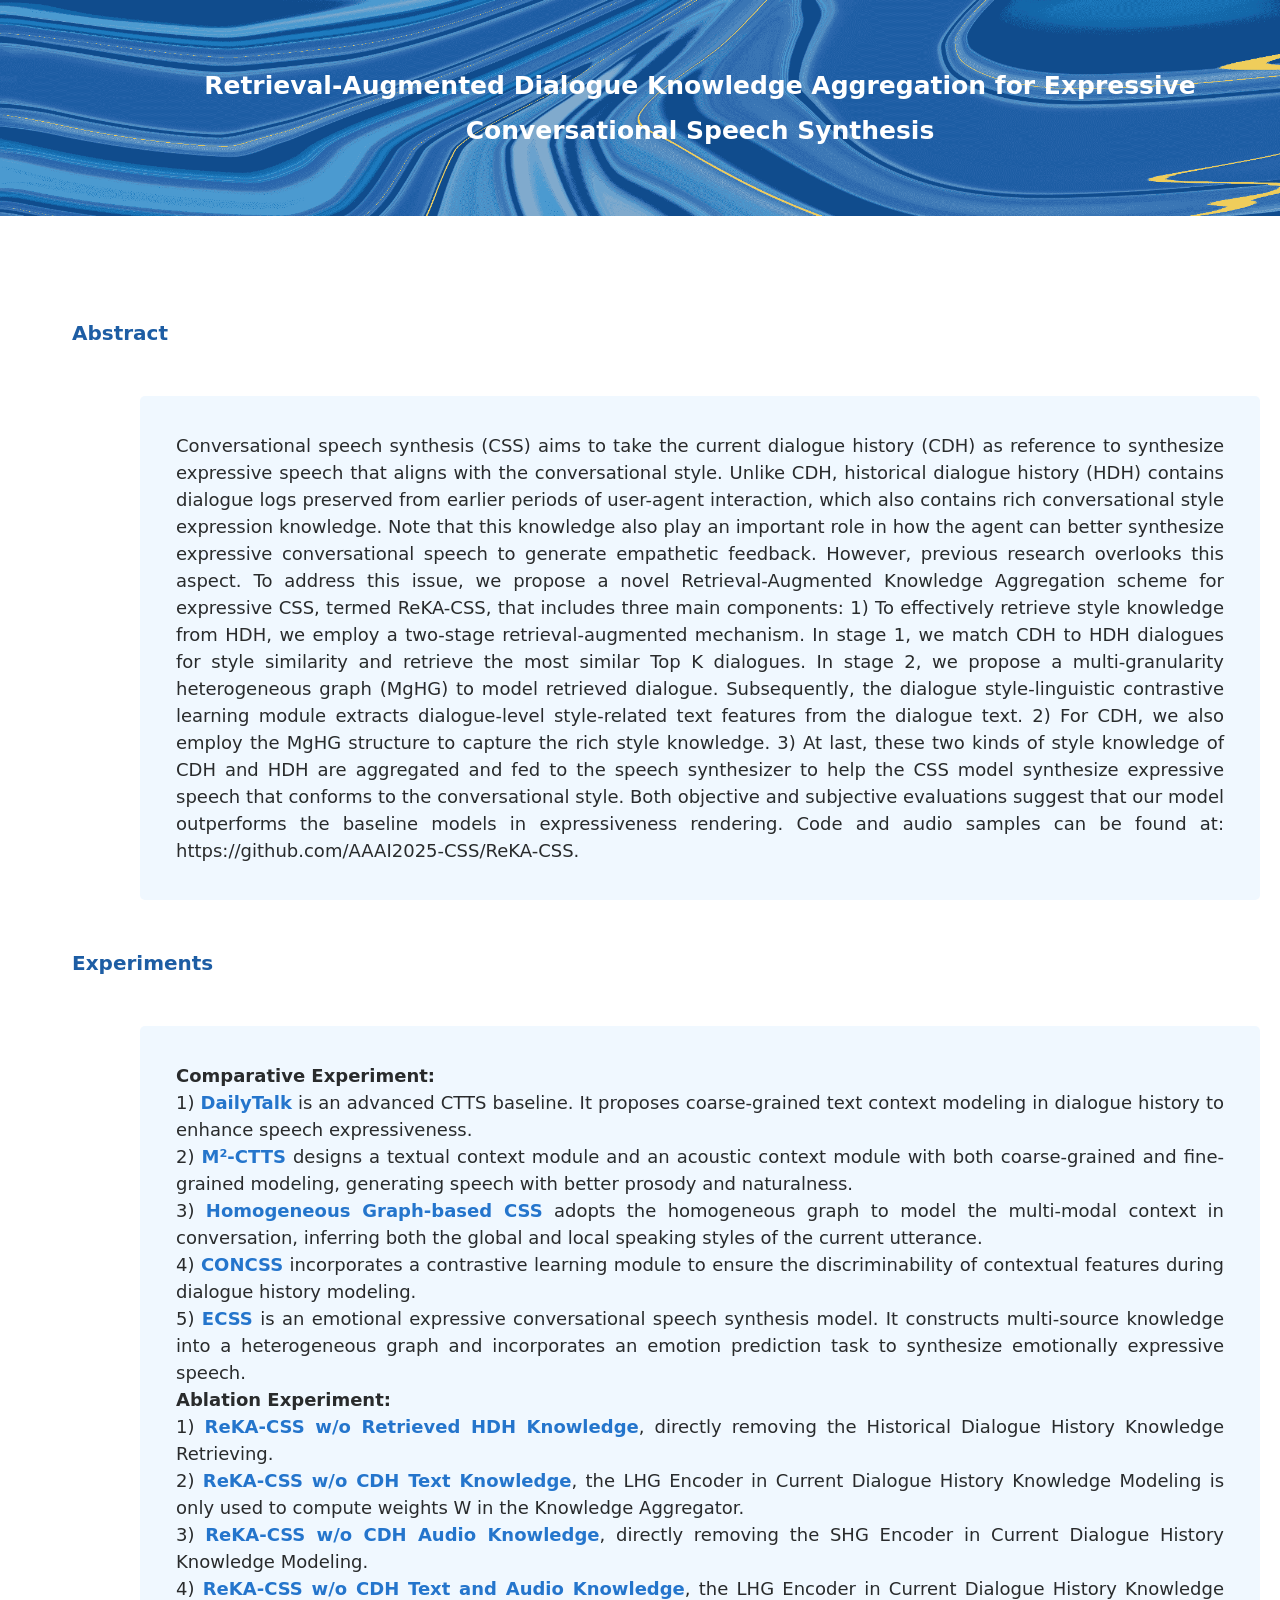
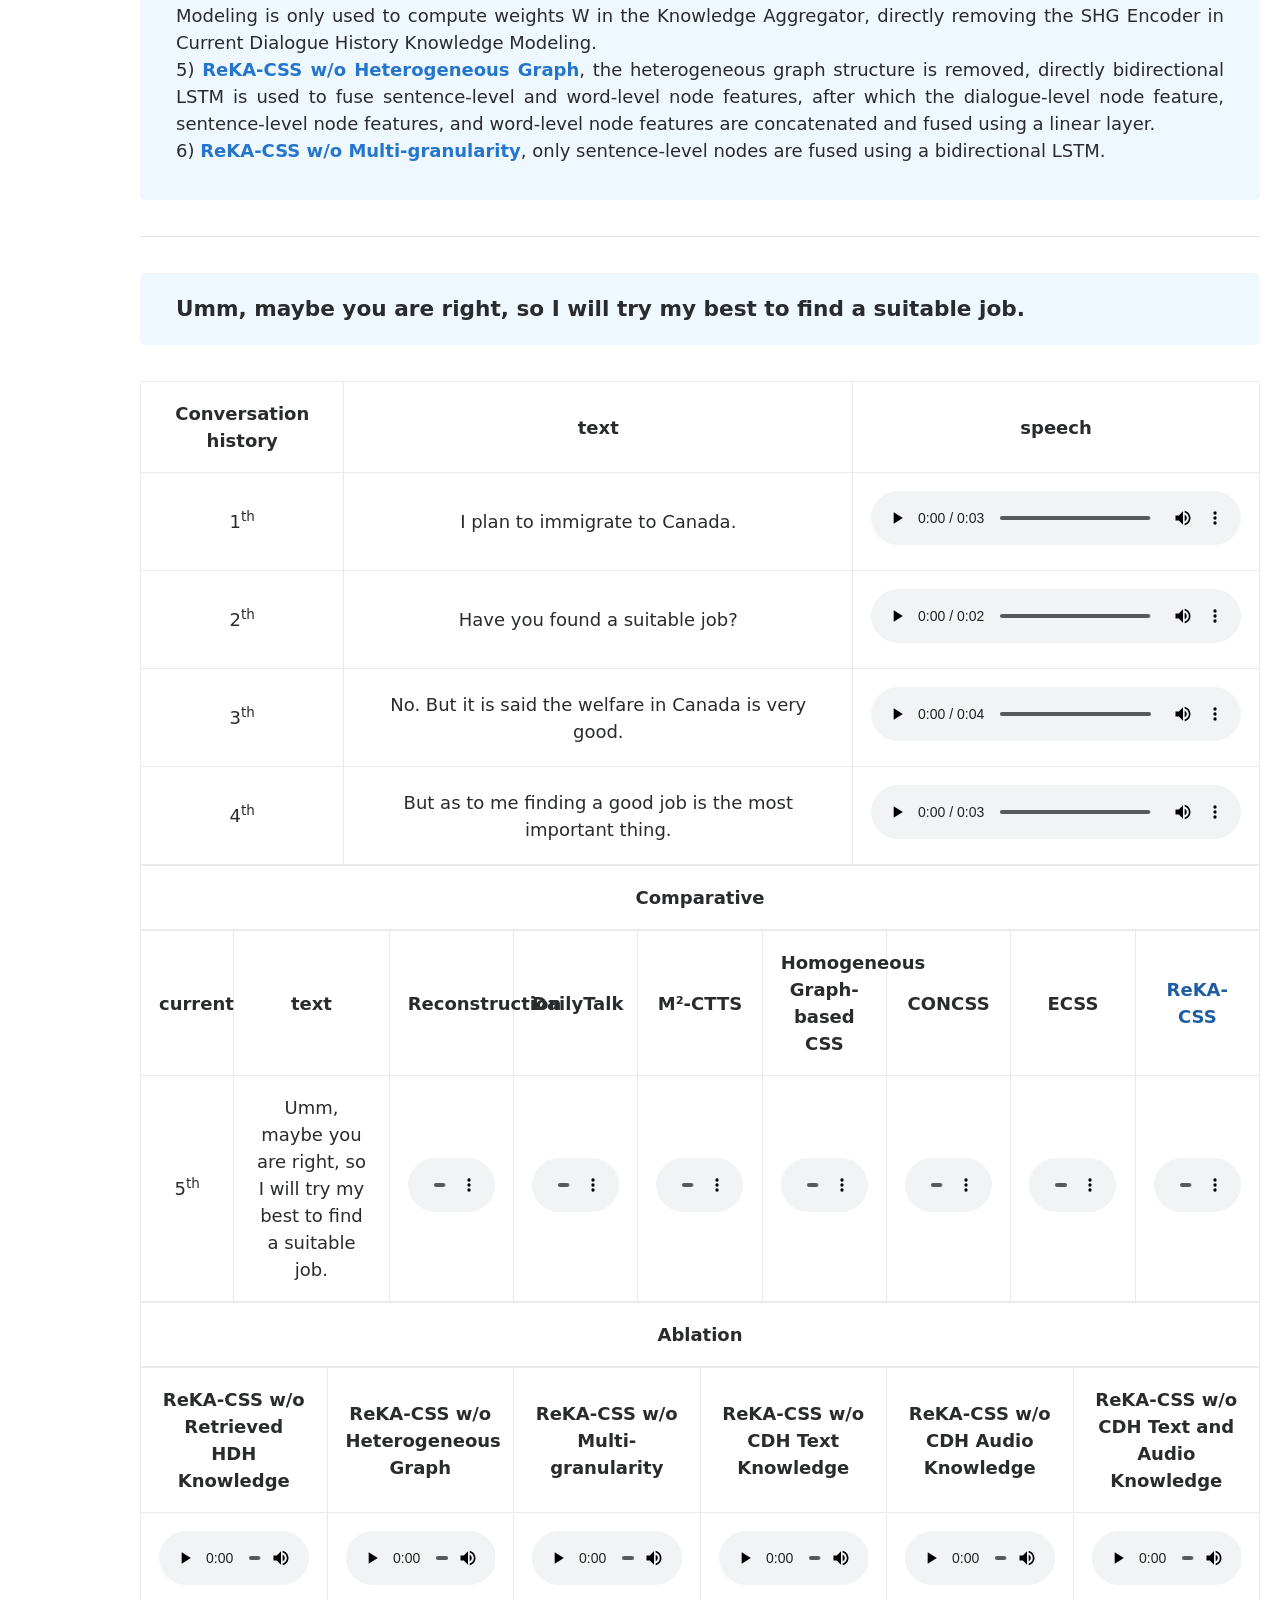
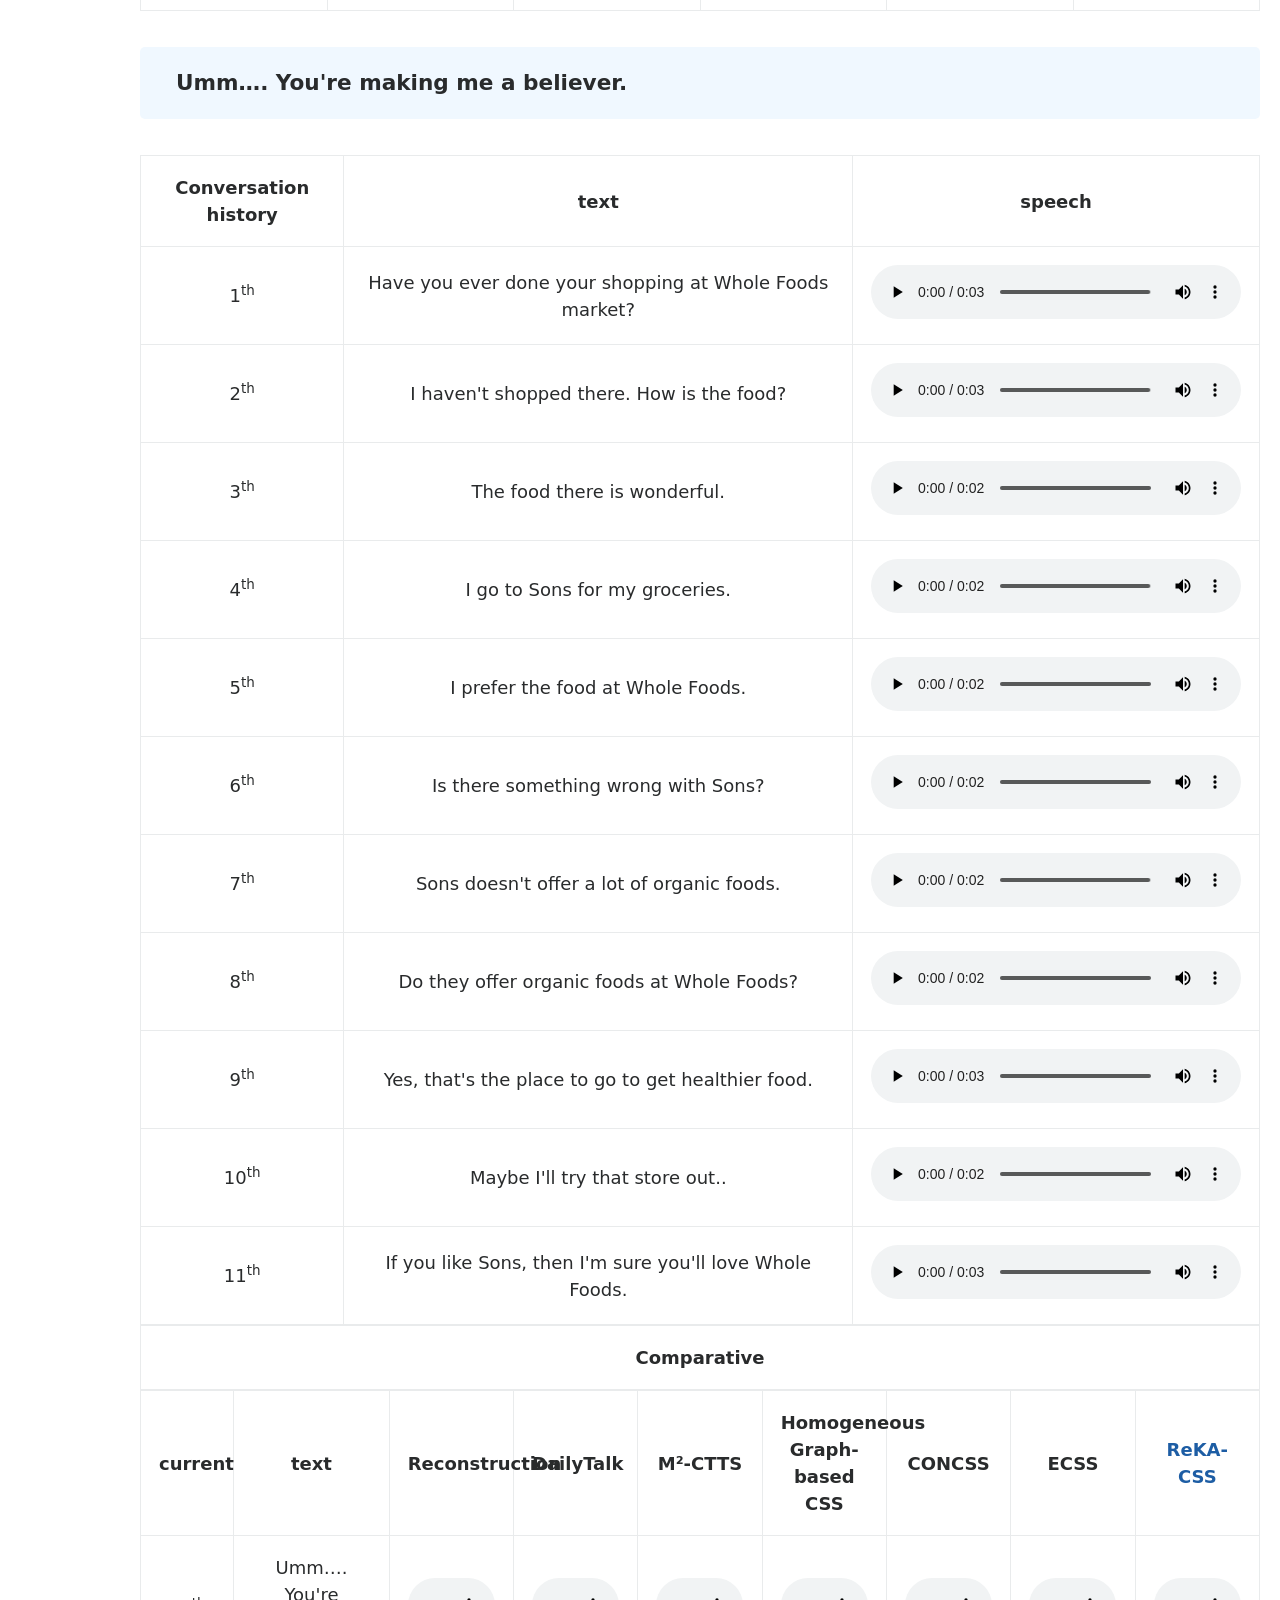
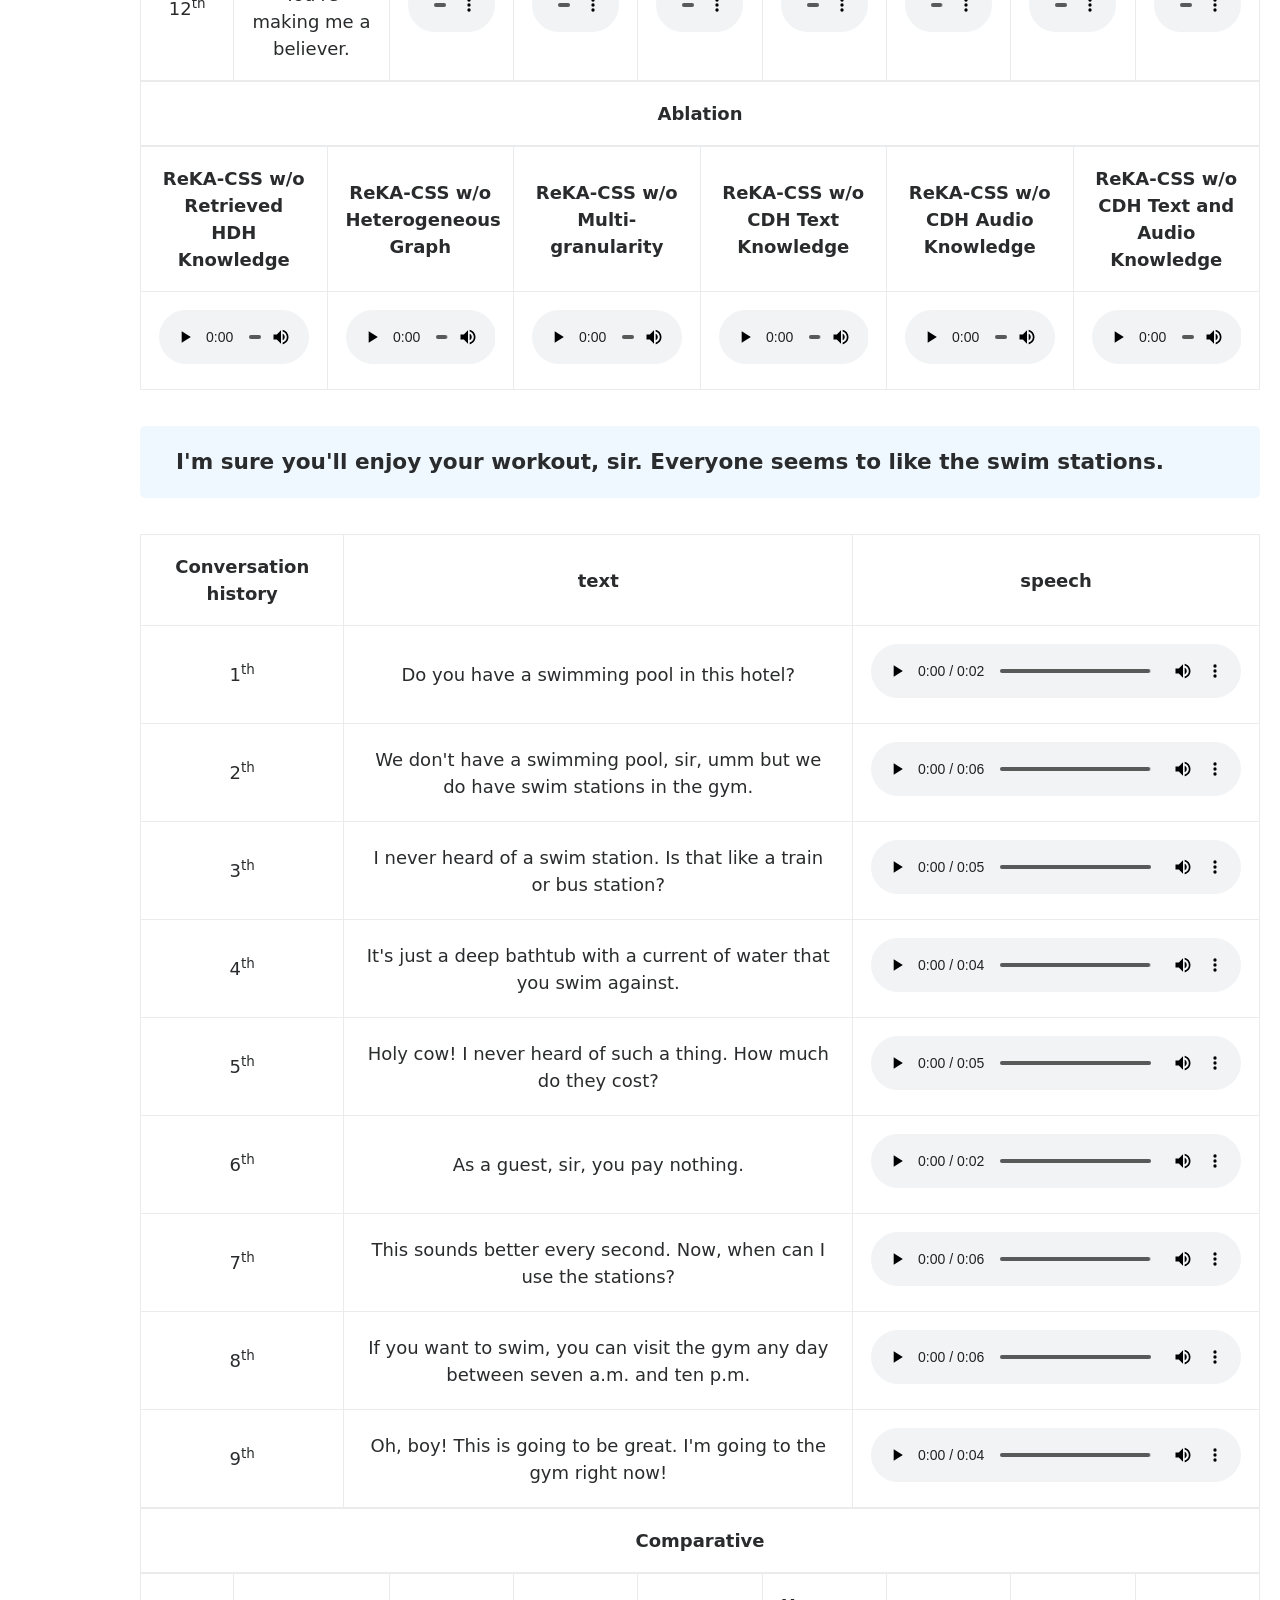
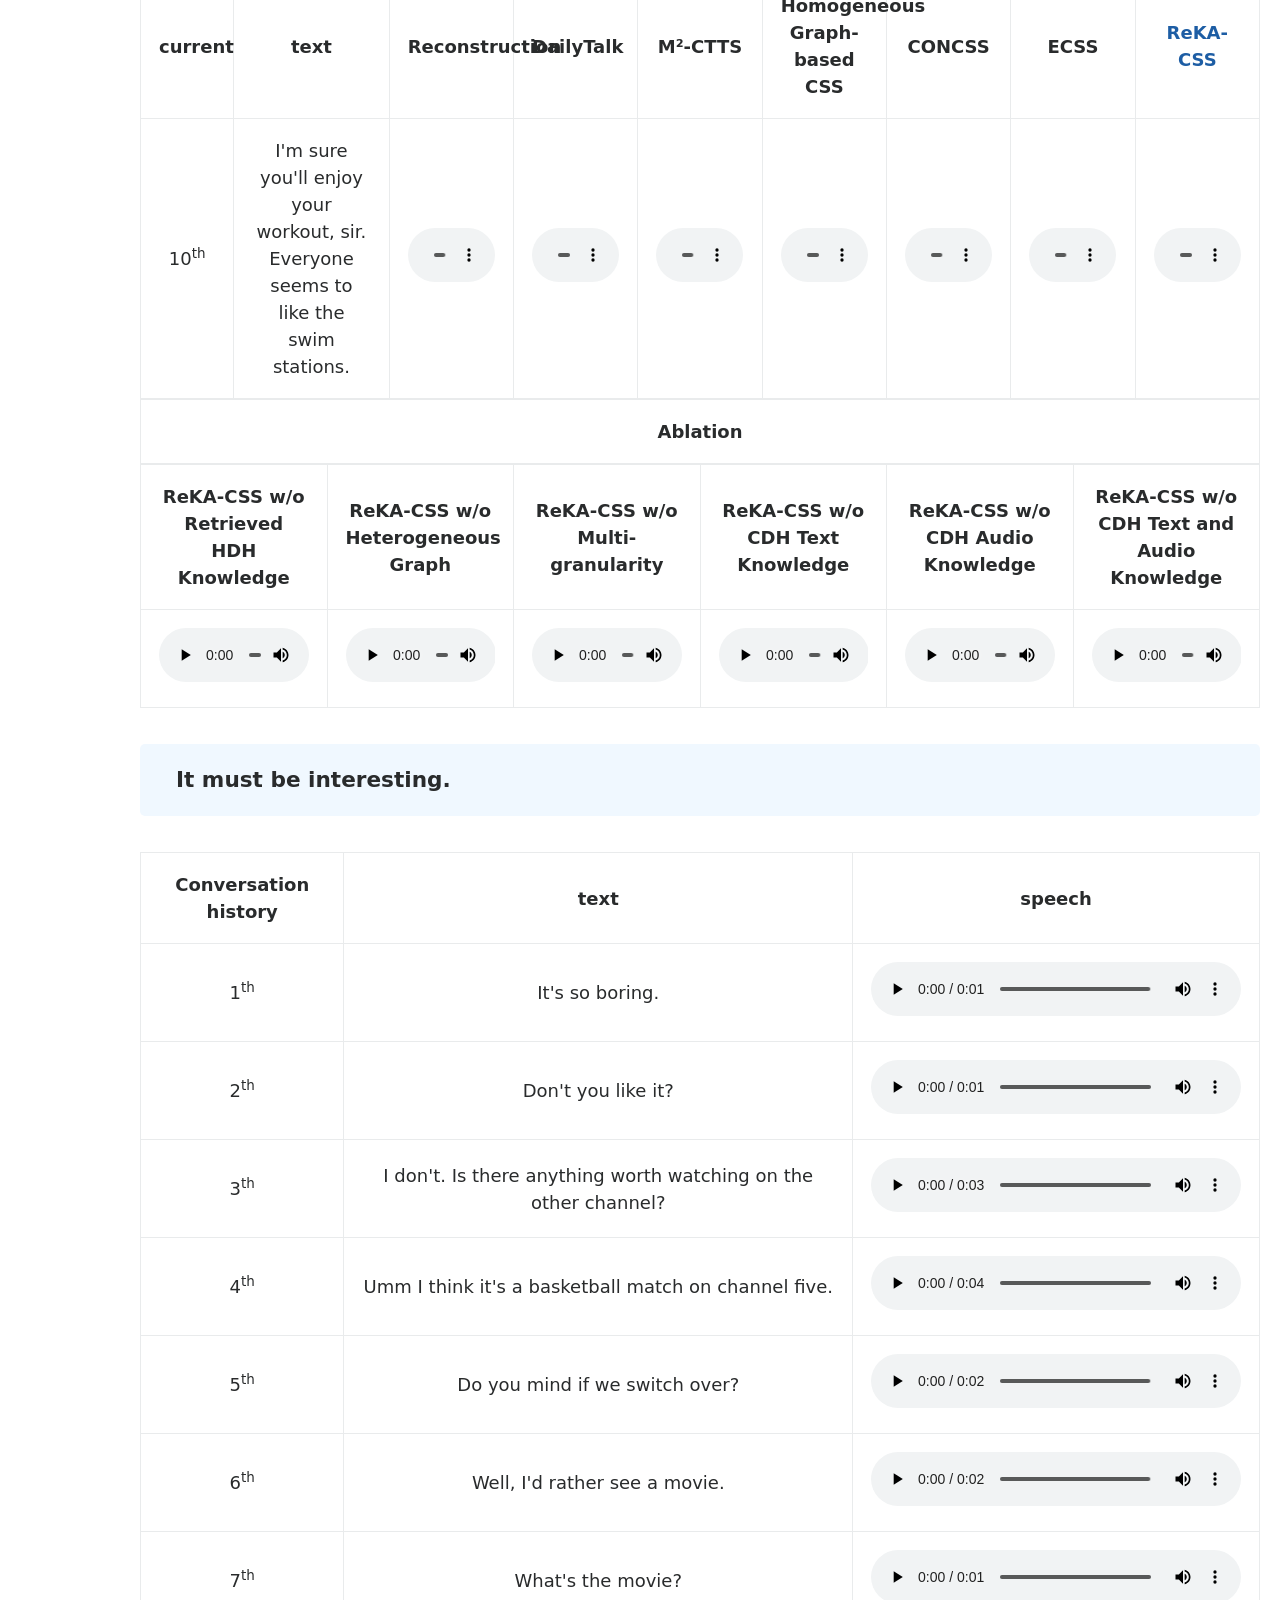
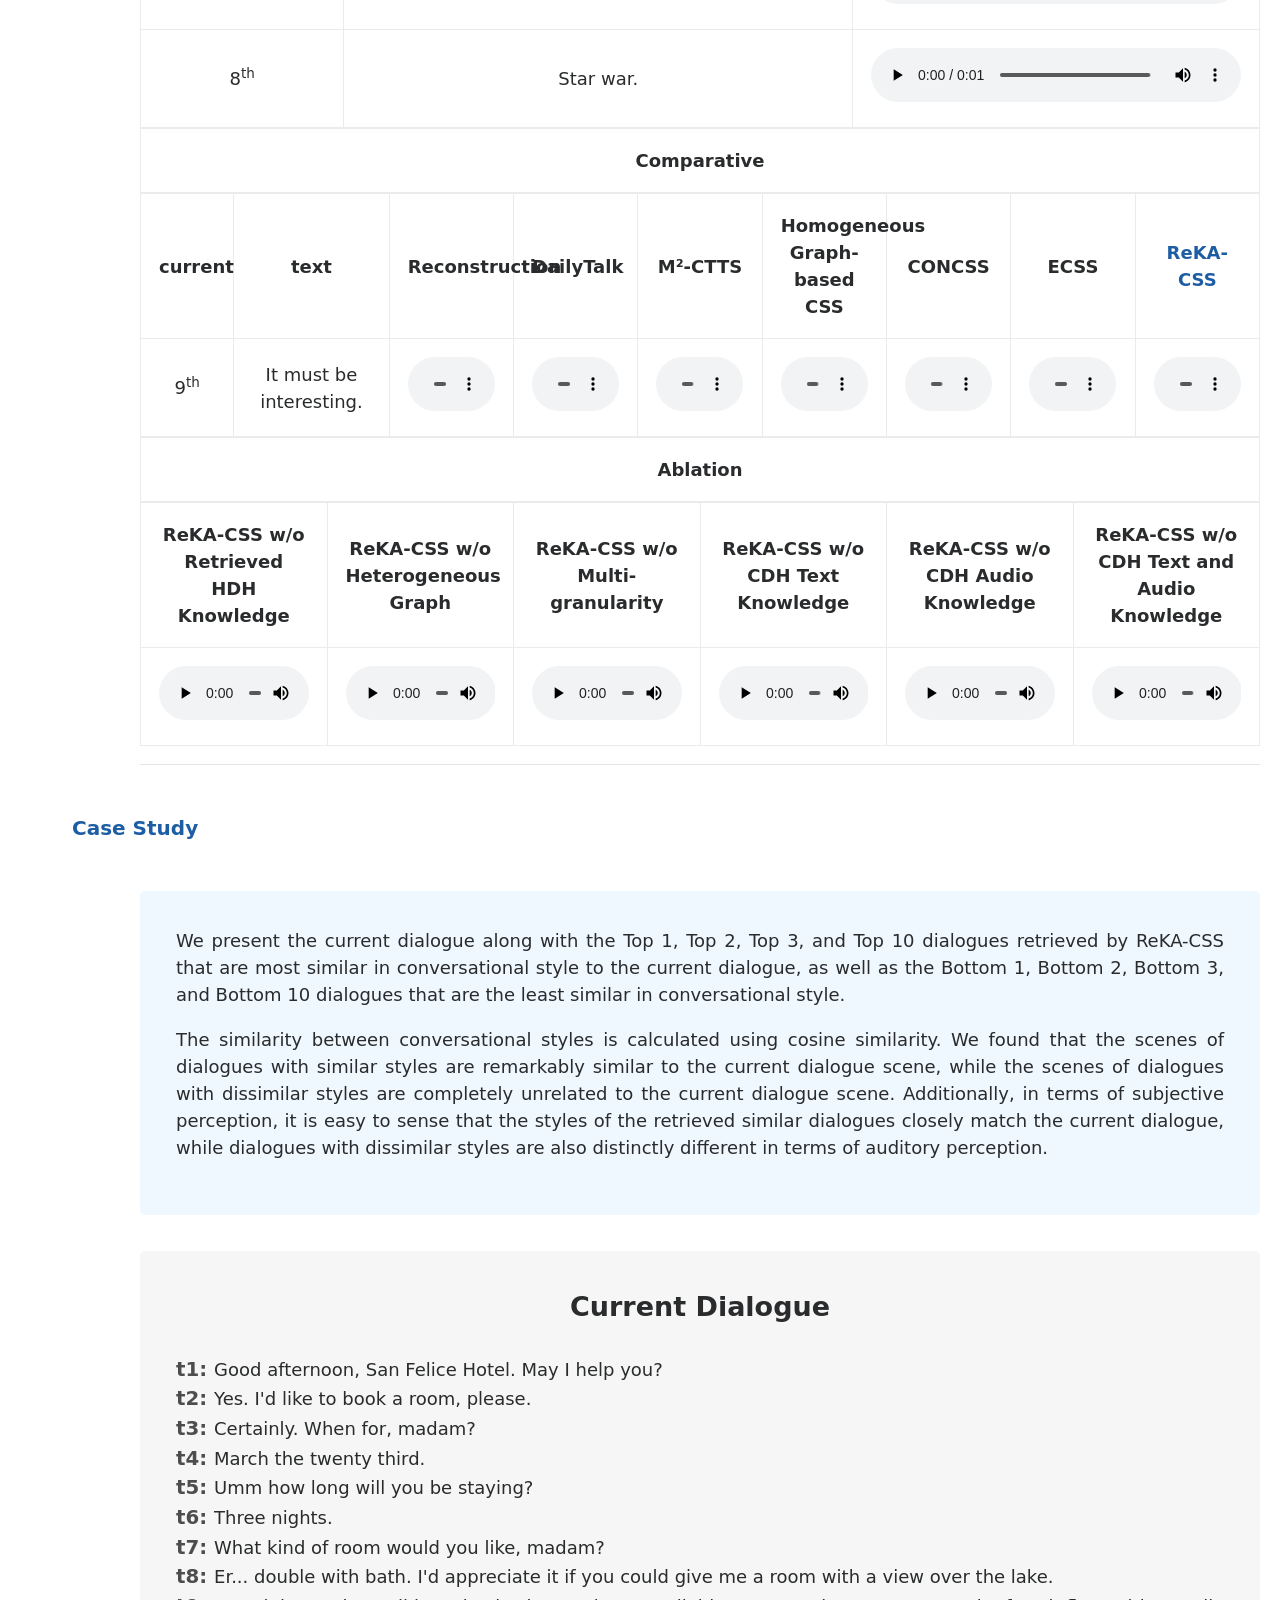
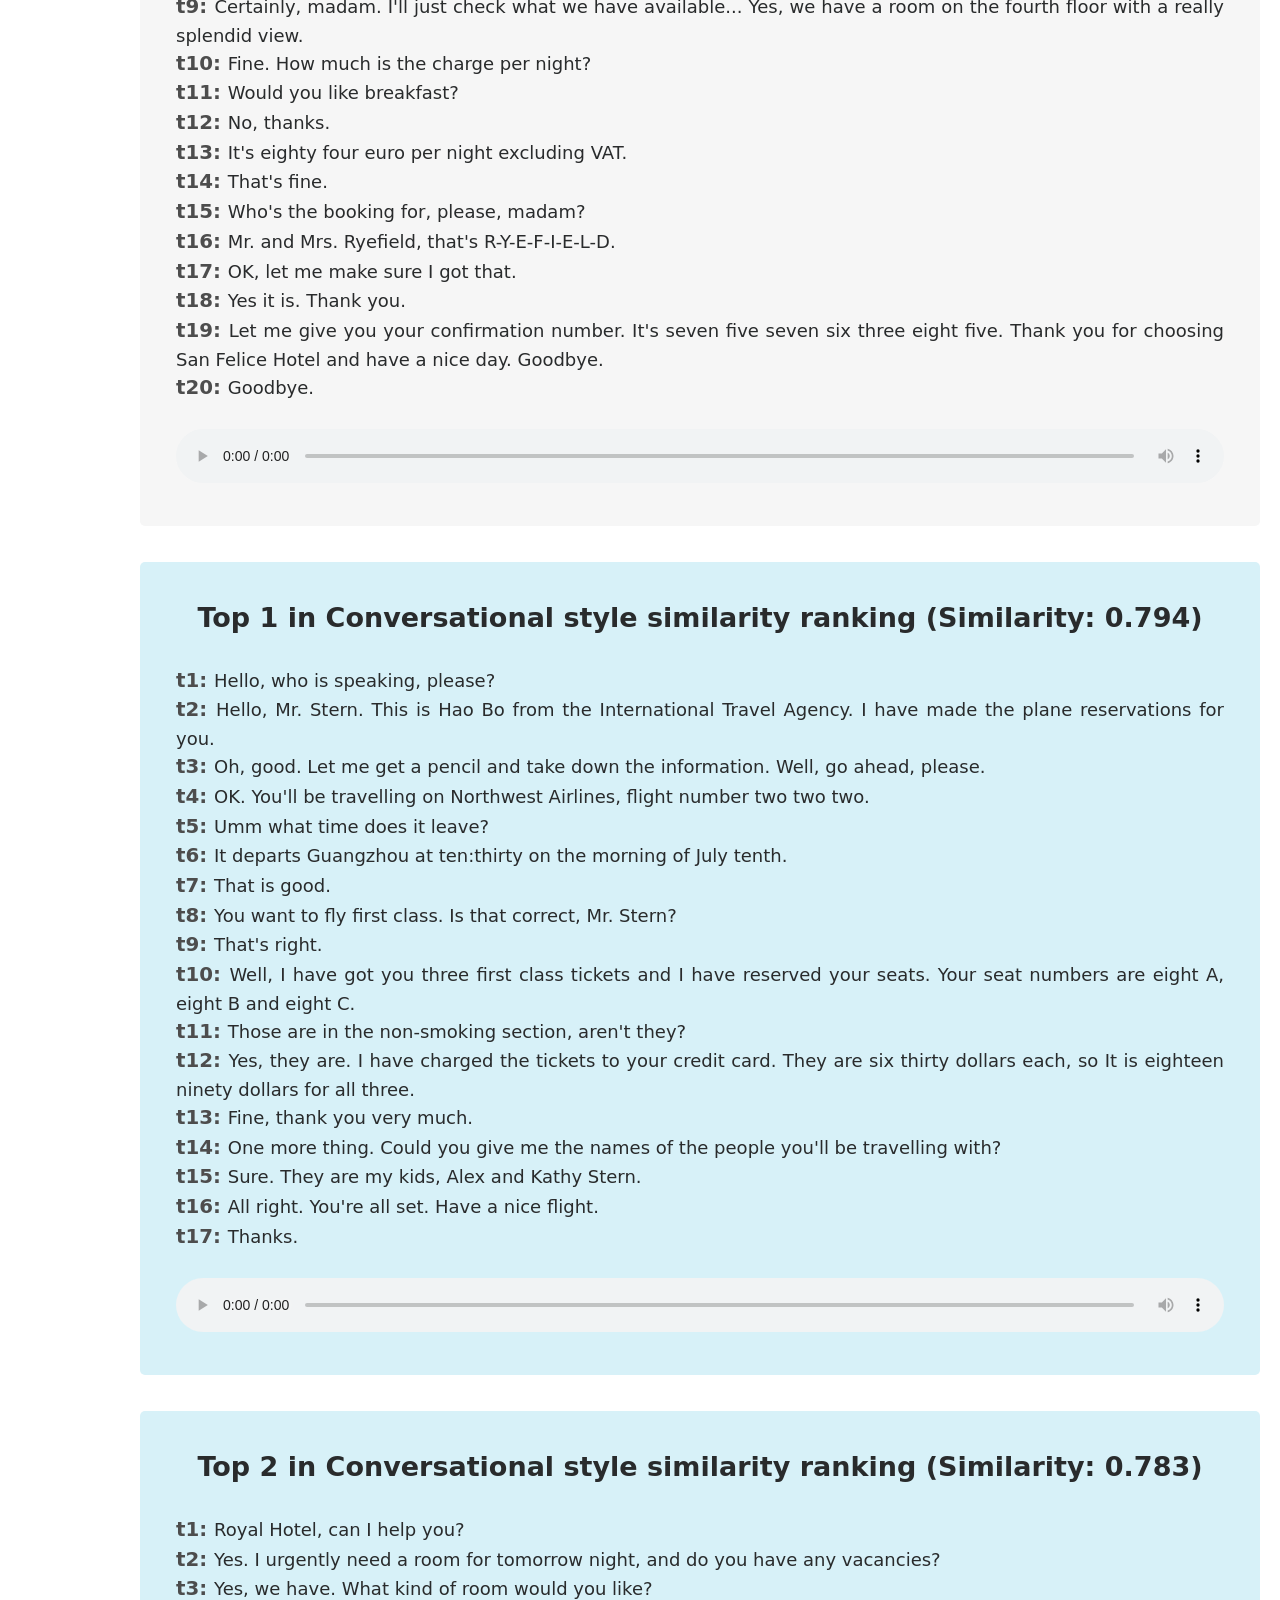
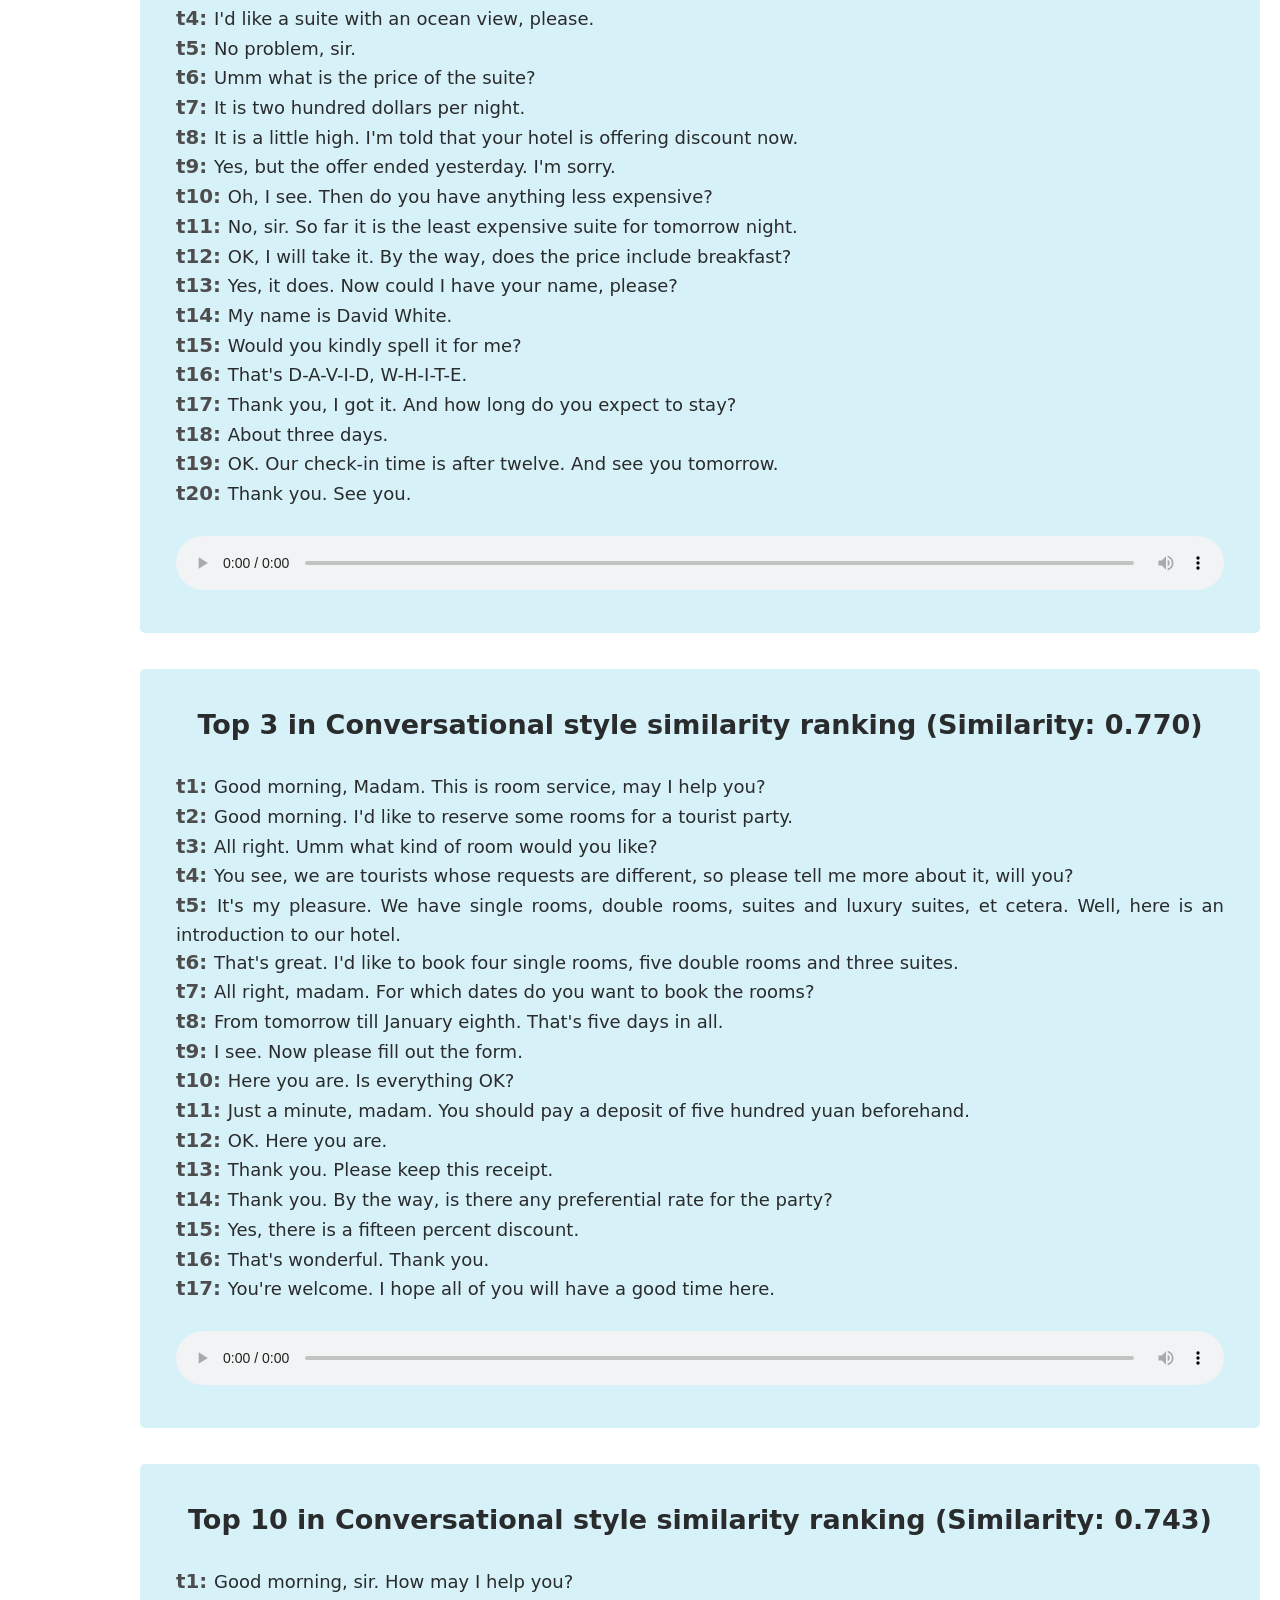
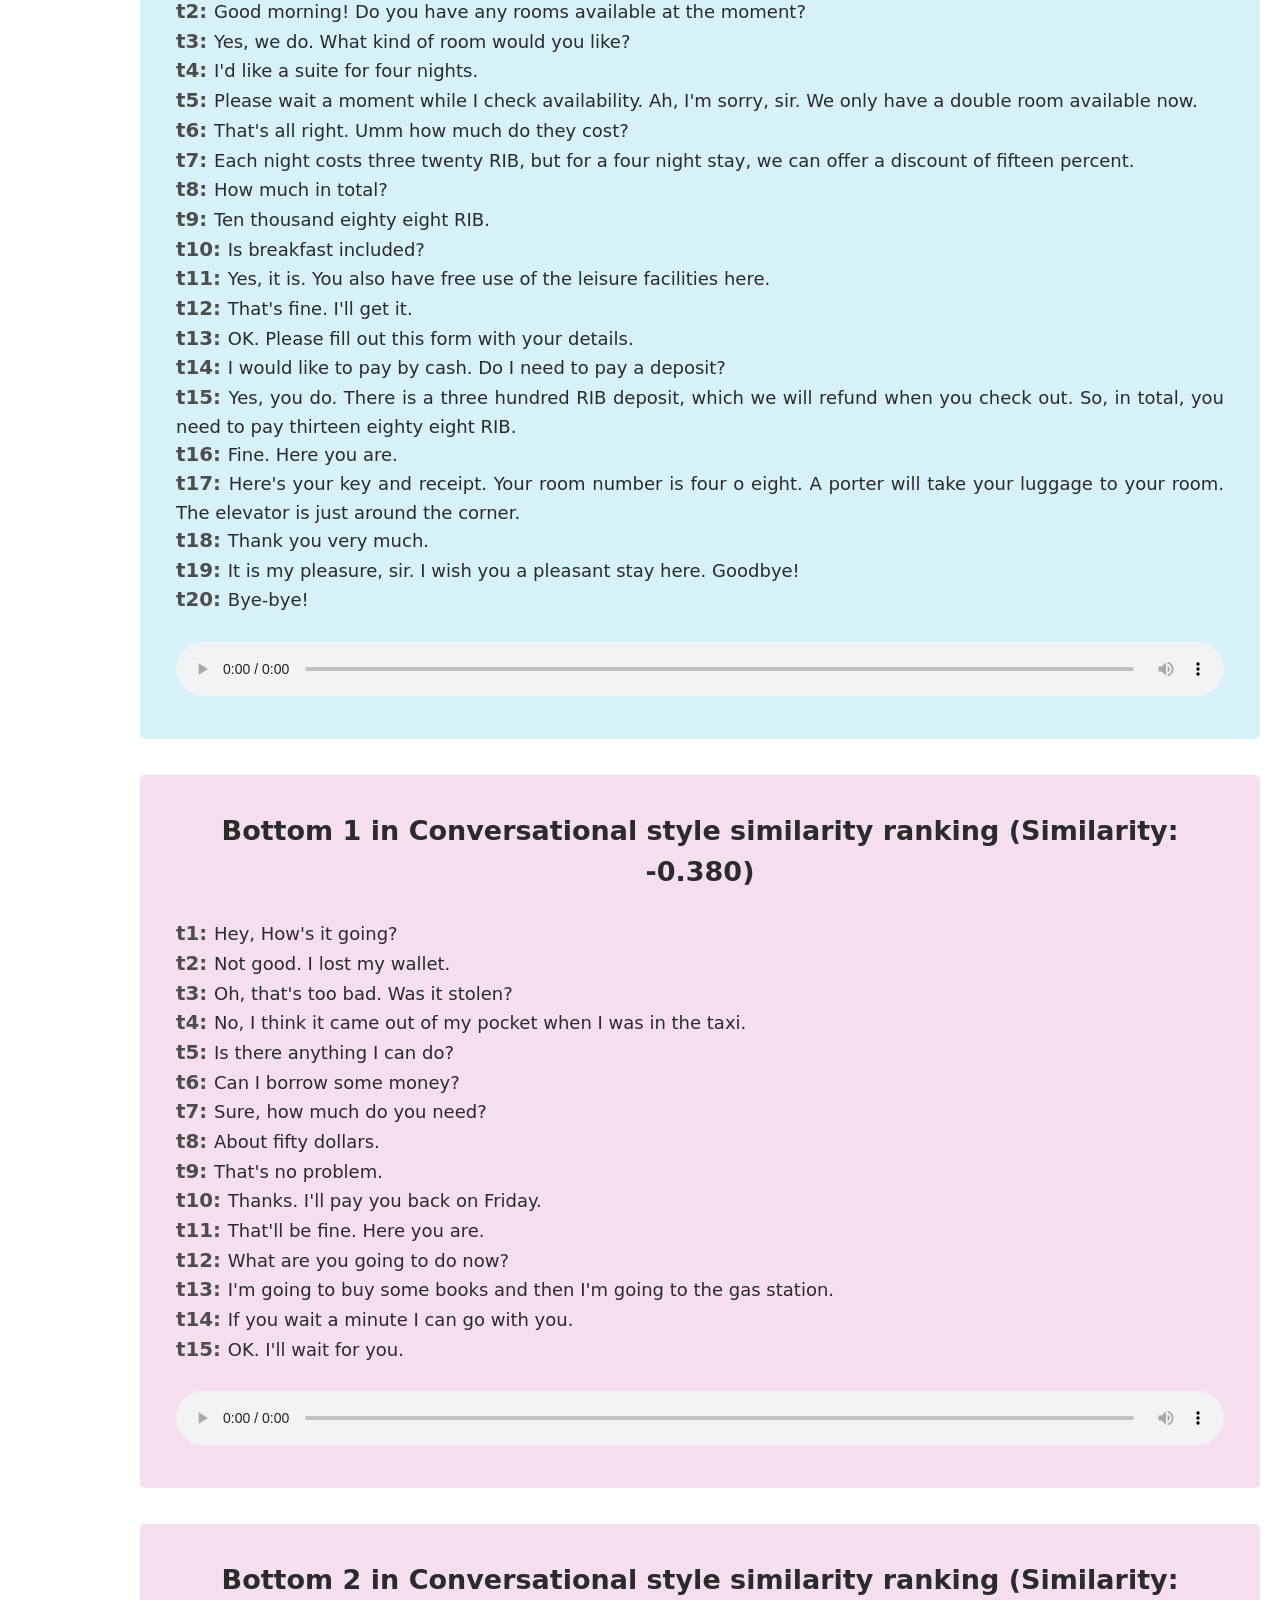
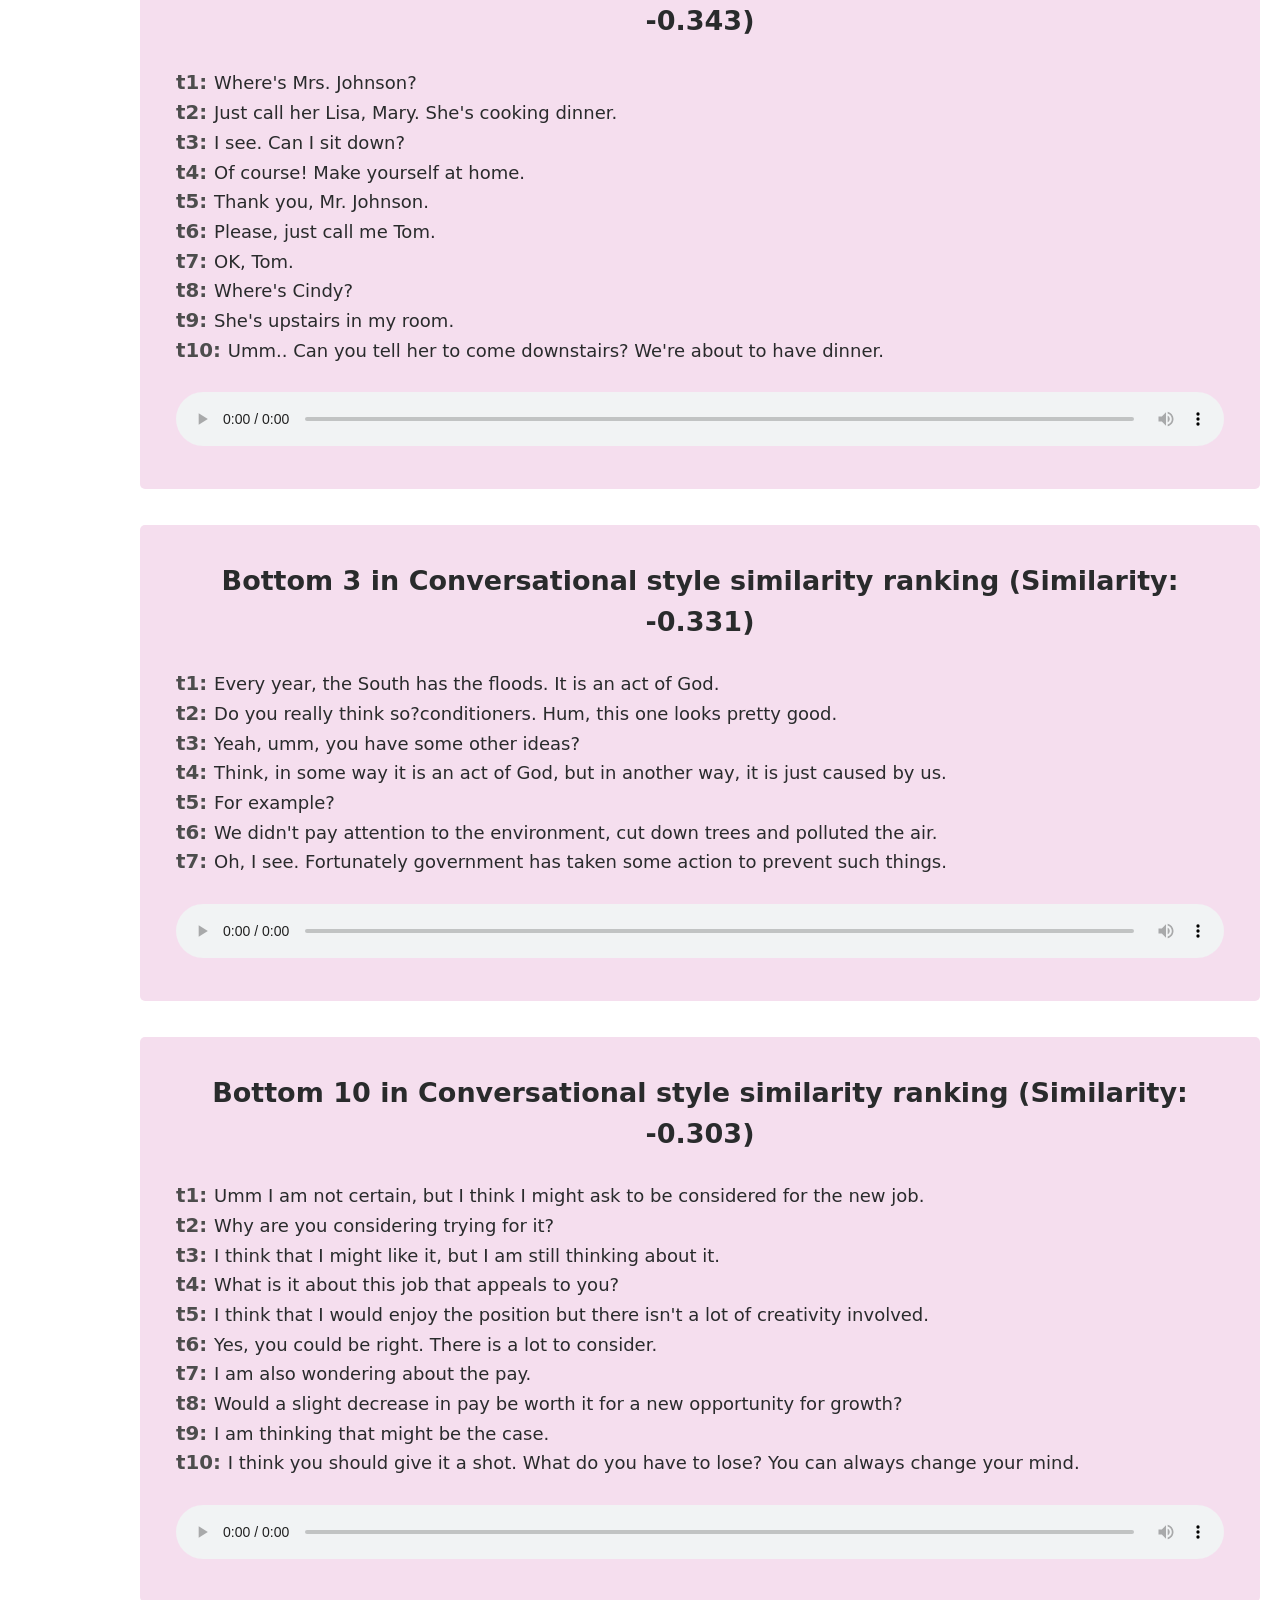
==== commit d5131192: "update" ====
--- a/ReKA-CSS/index.html
+++ b/ReKA-CSS/index.html
@@ -22,7 +22,7 @@
 				<div class="section">
 					<div class="section-title">Abstract</div>
 					<div class="section-content abstract">
-						Conversational speech synthesis (CSS) aims to take the current dialogue history (CDH) as reference to synthesize expressive speech that aligns with the conversational style. Unlike CDH, historical dialogue history (HDH) contains dialogue logs preserved from earlier periods of user-agent interaction, which also contains rich conversational style expression knowledge. Note that this knowledge also play an important role in how the agent can better synthesize expressive conversational speech to generate empathetic feedback. However, previous research overlooks this aspect. To address this issue, we propose a novel Retrieval-Augmented Knowledge Aggregation scheme for expressive CSS, termed ReKA-CSS, that includes three main components: 1) To effectively retrieve style knowledge from HDH, we employ a two-stage retrieval-augmented mechanism. In stage 1, we match CDH to HDH dialogues for style similarity and retrieve the most similar Top K dialogues. In stage 2, we propose a \textit{multi-granularity heterogeneous graph (MgHG)} to model retrieved dialogue. Subsequently, the dialogue style-linguistic contrastive learning module extracts dialogue-level style-related text features from the dialogue text. 2) For CDH, we also employ the MgHG structure to capture the rich style knowledge. 3) At last, these two kinds of style knowledge of CDH and HDH are aggregated and fed to the speech synthesizer to help the CSS model synthesize expressive speech that conforms to the conversational style. Both objective and subjective evaluations suggest that our model outperforms the baseline models in expressiveness rendering. Code and audio samples can be found at: <a href="https://github.com/AAAI2025-CSS/ReKA-CSS">https://github.com/AAAI2025-CSS/ReKA-CSS</a>.
+						Conversational speech synthesis (CSS) aims to take the current dialogue history (CDH) as reference to synthesize expressive speech that aligns with the conversational style. Unlike CDH, historical dialogue history (HDH) contains dialogue logs preserved from earlier periods of user-agent interaction, which also contains rich conversational style expression knowledge. Note that this knowledge also play an important role in how the agent can better synthesize expressive conversational speech to generate empathetic feedback. However, previous research overlooks this aspect. To address this issue, we propose a novel Retrieval-Augmented Knowledge Aggregation scheme for expressive CSS, termed ReKA-CSS, that includes three main components: 1) To effectively retrieve style knowledge from HDH, we employ a two-stage retrieval-augmented mechanism. In stage 1, we match CDH to HDH dialogues for style similarity and retrieve the most similar Top K dialogues. In stage 2, we propose a multi-granularity heterogeneous graph (MgHG) to model retrieved dialogue. Subsequently, the dialogue style-linguistic contrastive learning module extracts dialogue-level style-related text features from the dialogue text. 2) For CDH, we also employ the MgHG structure to capture the rich style knowledge. 3) At last, these two kinds of style knowledge of CDH and HDH are aggregated and fed to the speech synthesizer to help the CSS model synthesize expressive speech that conforms to the conversational style. Both objective and subjective evaluations suggest that our model outperforms the baseline models in expressiveness rendering. Code and audio samples can be found at: https://github.com/AAAI2025-CSS/ReKA-CSS.
 					</div>
 				</div>
 				<div class="section">
@@ -39,7 +39,7 @@
 						 </br> 1) <b>ReKA-CSS w/o Retrieved HDH Knowledge</b>, directly removing the Historical Dialogue History Knowledge Retrieving.
 						 </br> 2) <b>ReKA-CSS w/o CDH Text Knowledge</b>, the LHG Encoder in Current Dialogue History Knowledge Modeling is only used to compute weights W in the Knowledge Aggregator.
 						 </br> 3) <b>ReKA-CSS w/o CDH Audio Knowledge</b>, directly removing the SHG Encoder in Current Dialogue History Knowledge Modeling.
-						 </br> 4) <b>ReKA-CSS w/o CDH Text and Audio Knowledge</b>, the LHG Encoder in Current Dialogue History Knowledge Modeling is only used to compute weights $W$ in the Knowledge Aggregator, directly removing the SHG Encoder in Current Dialogue History Knowledge Modeling.
+						 </br> 4) <b>ReKA-CSS w/o CDH Text and Audio Knowledge</b>, the LHG Encoder in Current Dialogue History Knowledge Modeling is only used to compute weights W in the Knowledge Aggregator, directly removing the SHG Encoder in Current Dialogue History Knowledge Modeling.
 						 </br> 5) <b>ReKA-CSS w/o Heterogeneous Graph</b>, the heterogeneous graph structure is removed, directly bidirectional LSTM is used to fuse sentence-level and word-level node features, after which the dialogue-level node feature, sentence-level node features, and word-level node features are concatenated and fused using a linear layer.
 						 </br> 6) <b>ReKA-CSS w/o Multi-granularity</b>, only sentence-level nodes are fused using a bidirectional LSTM.
 						 <!-- </br><strong>Analysis Experiment:</strong> -->
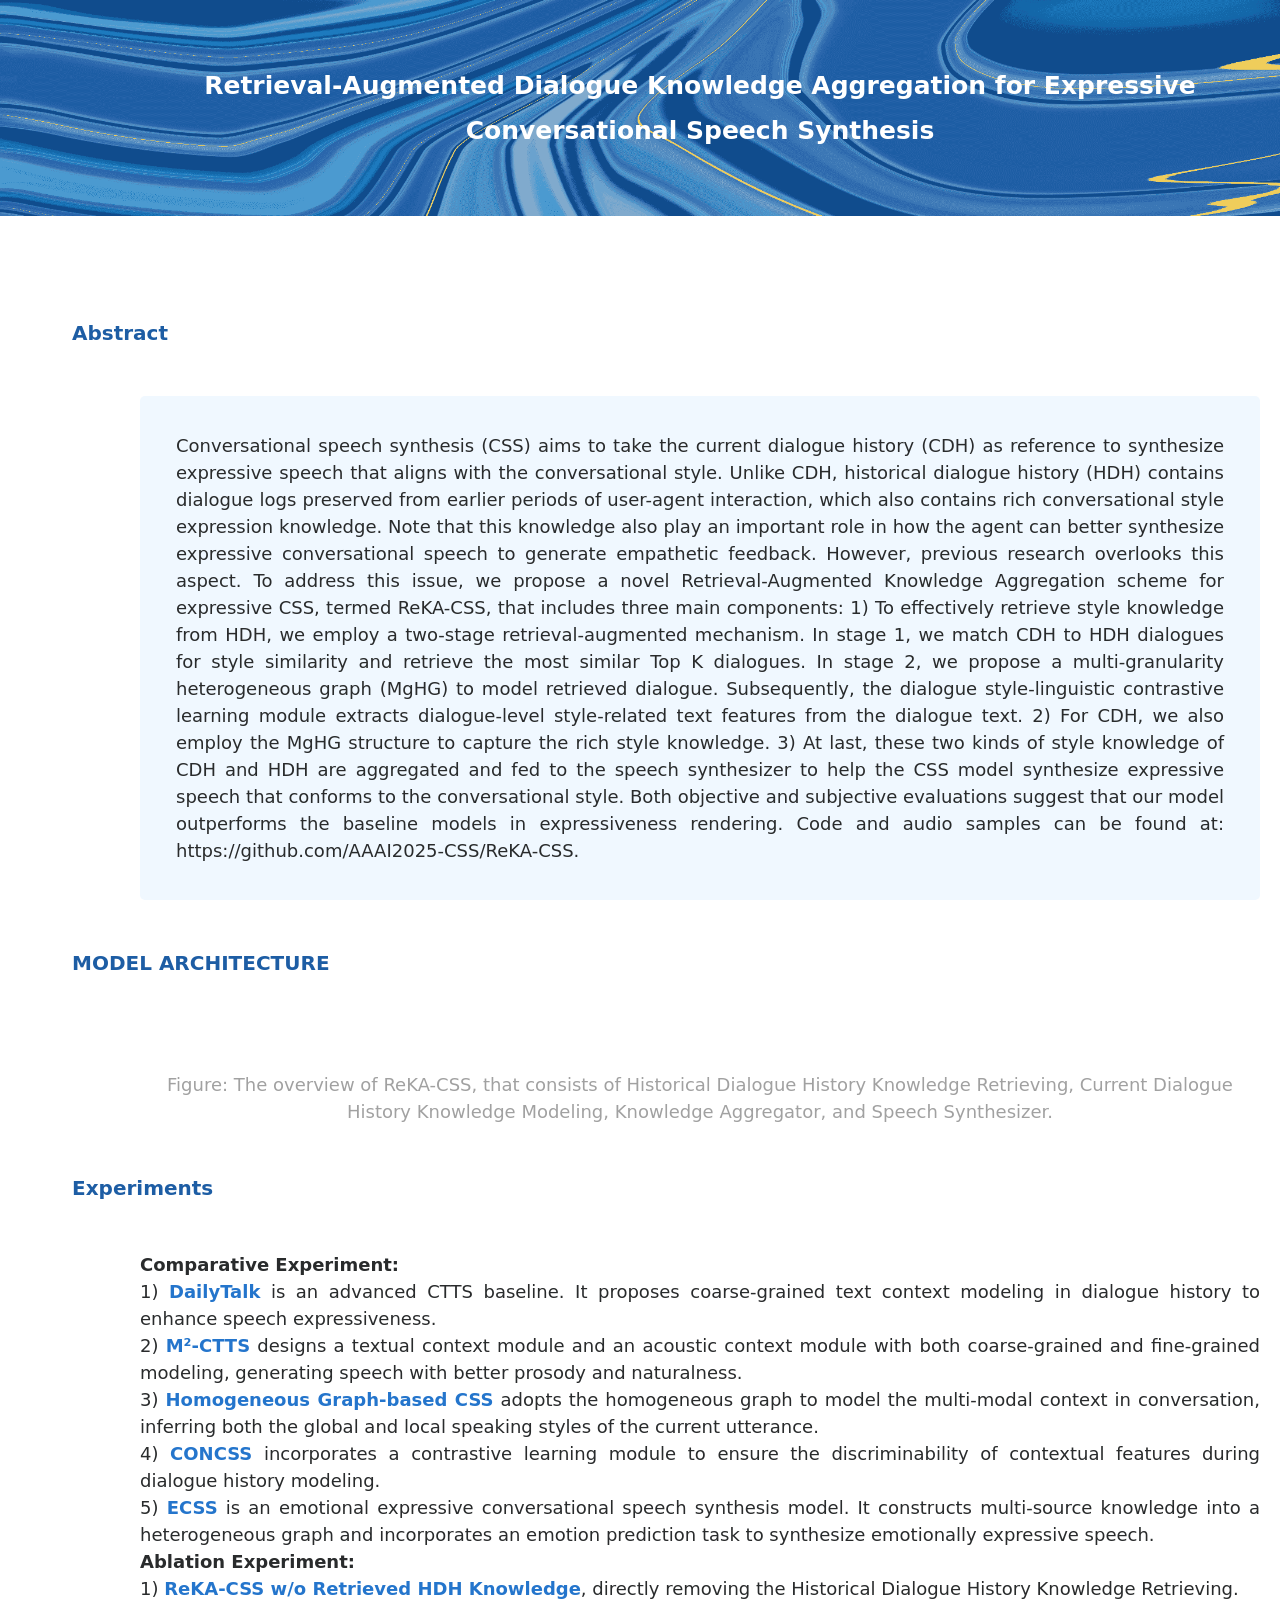
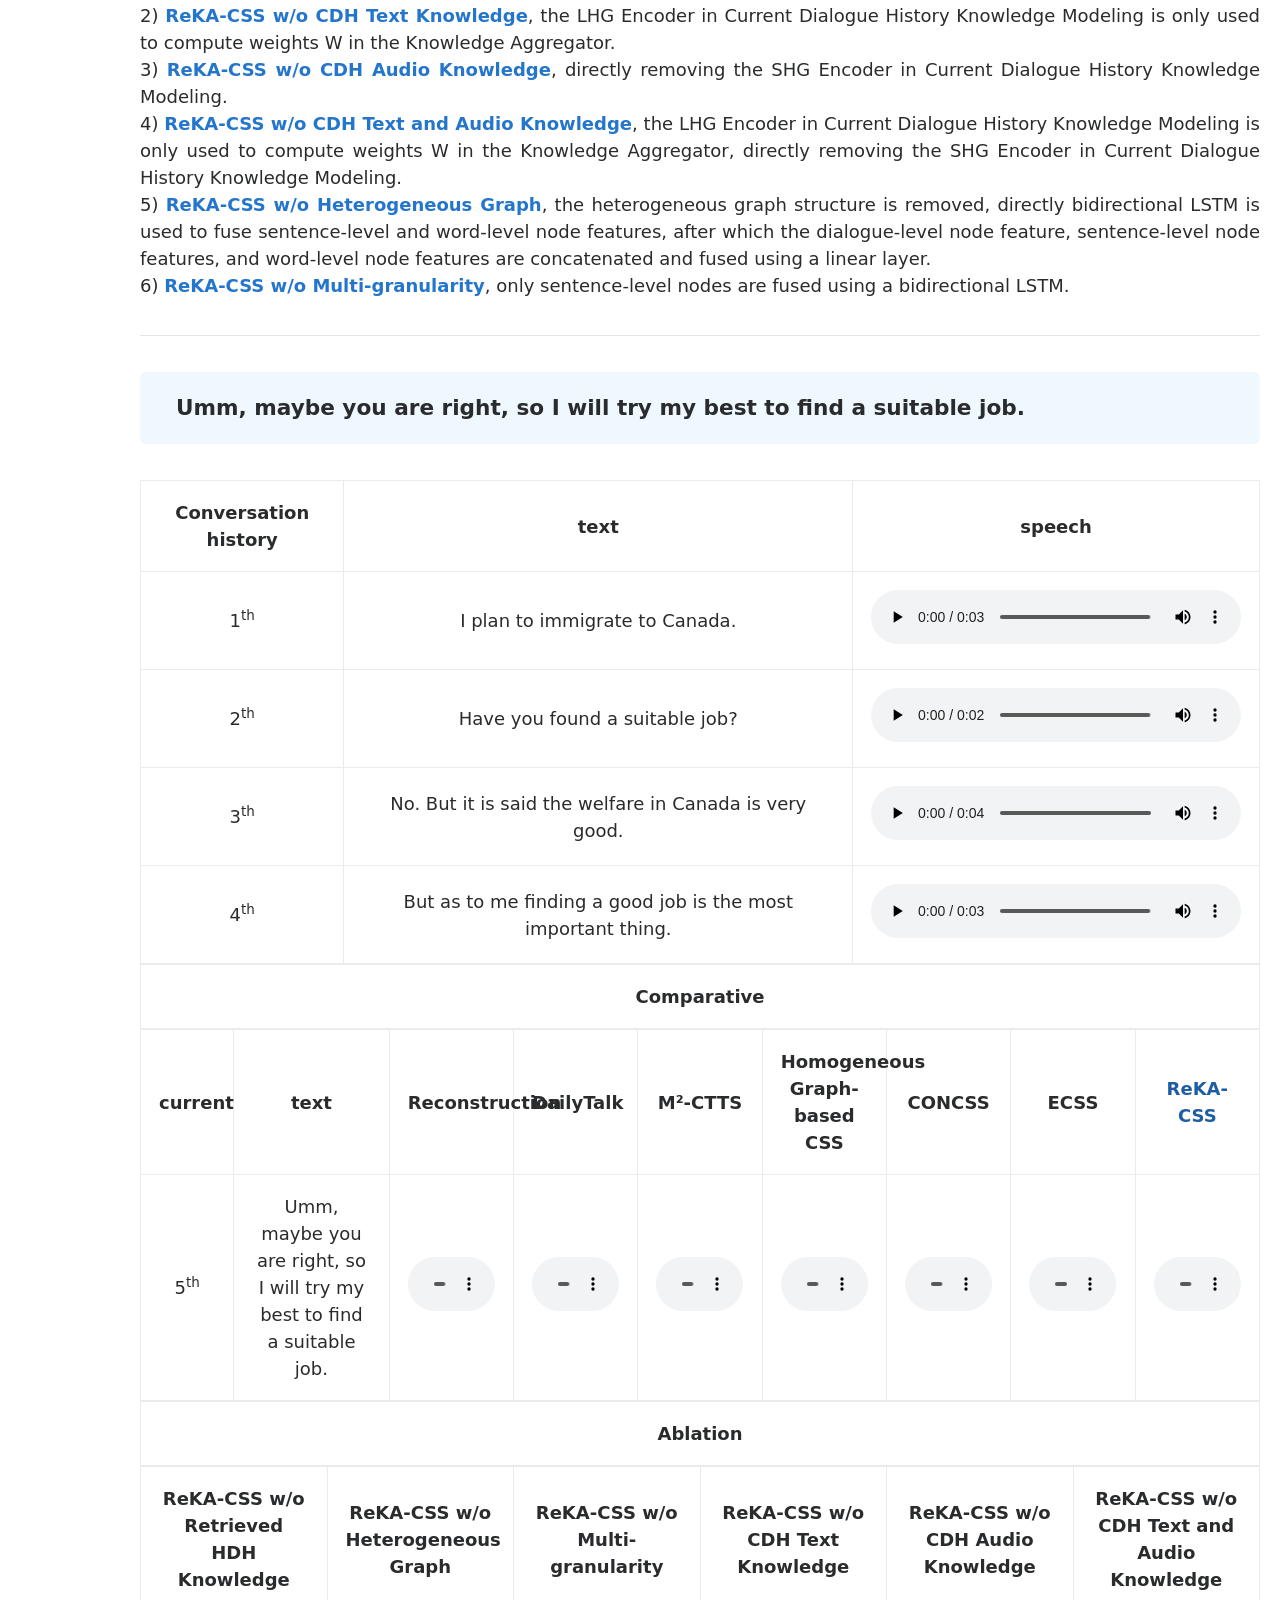
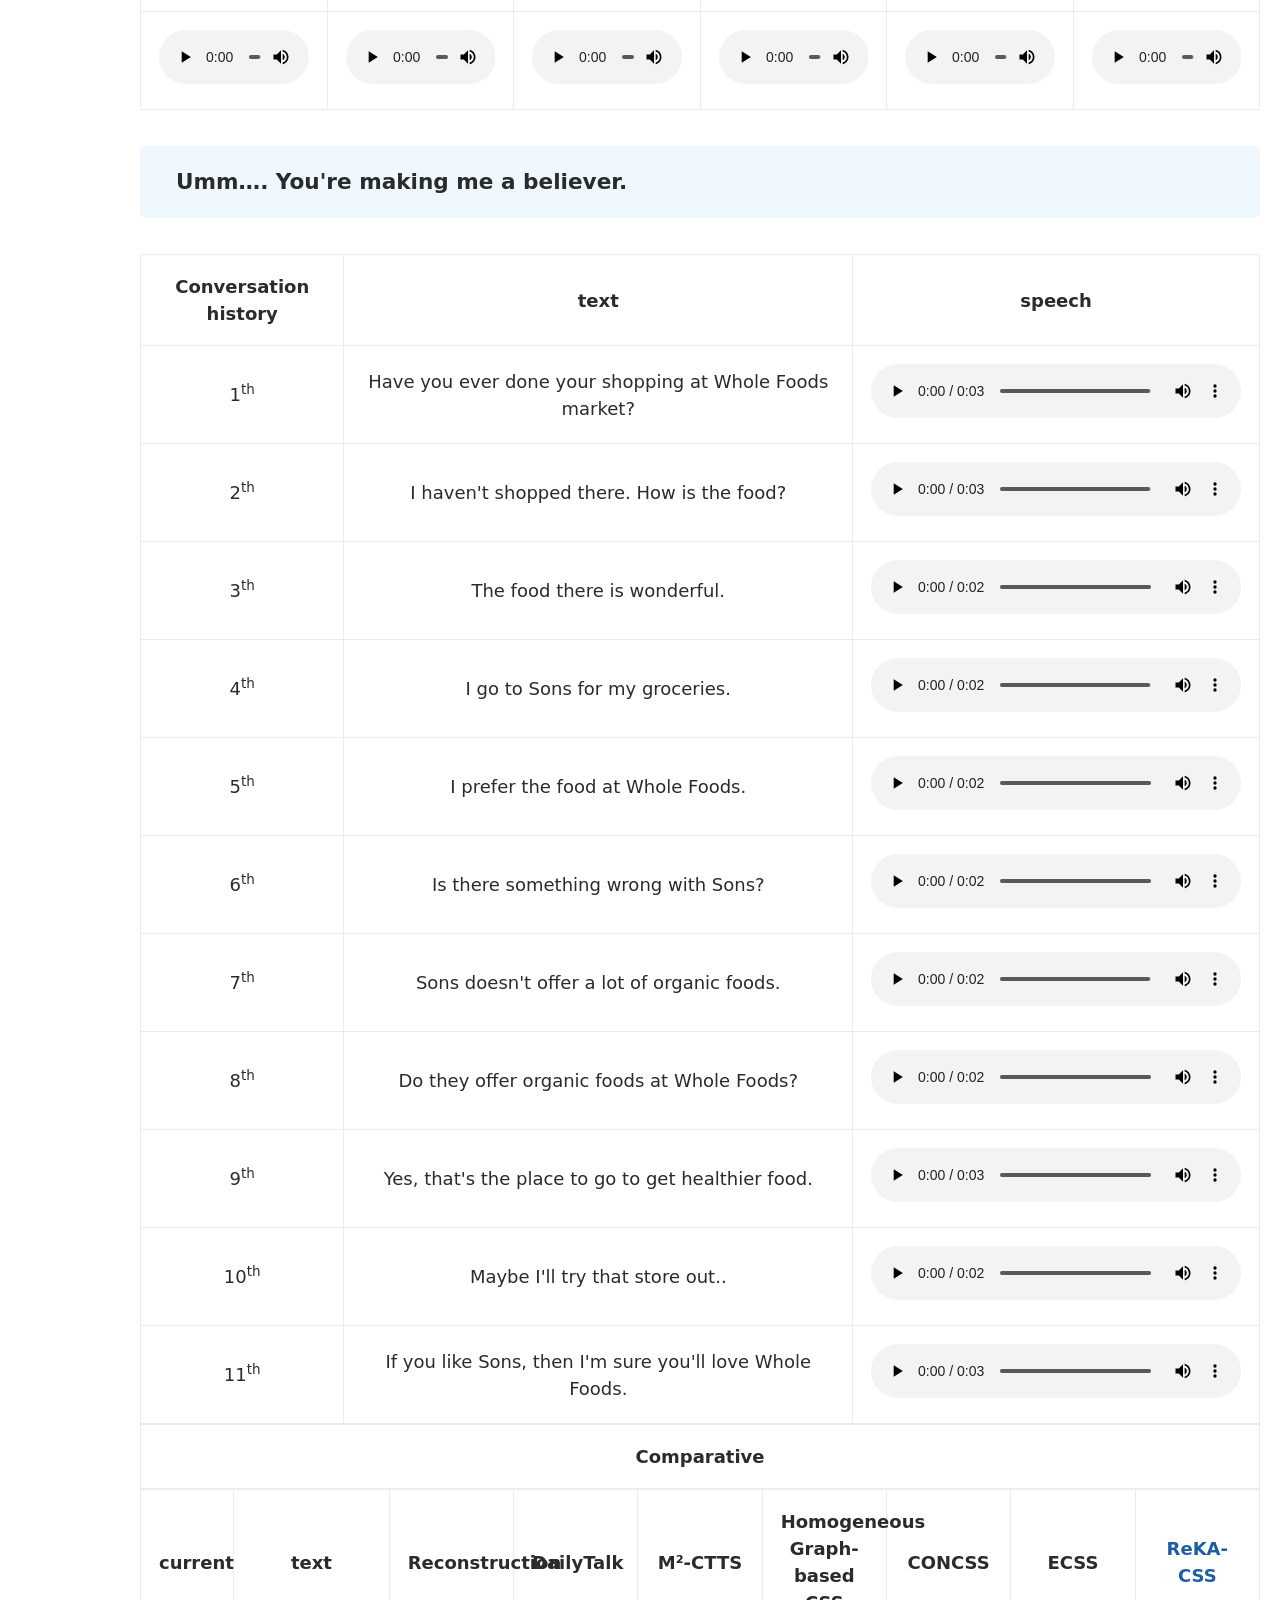
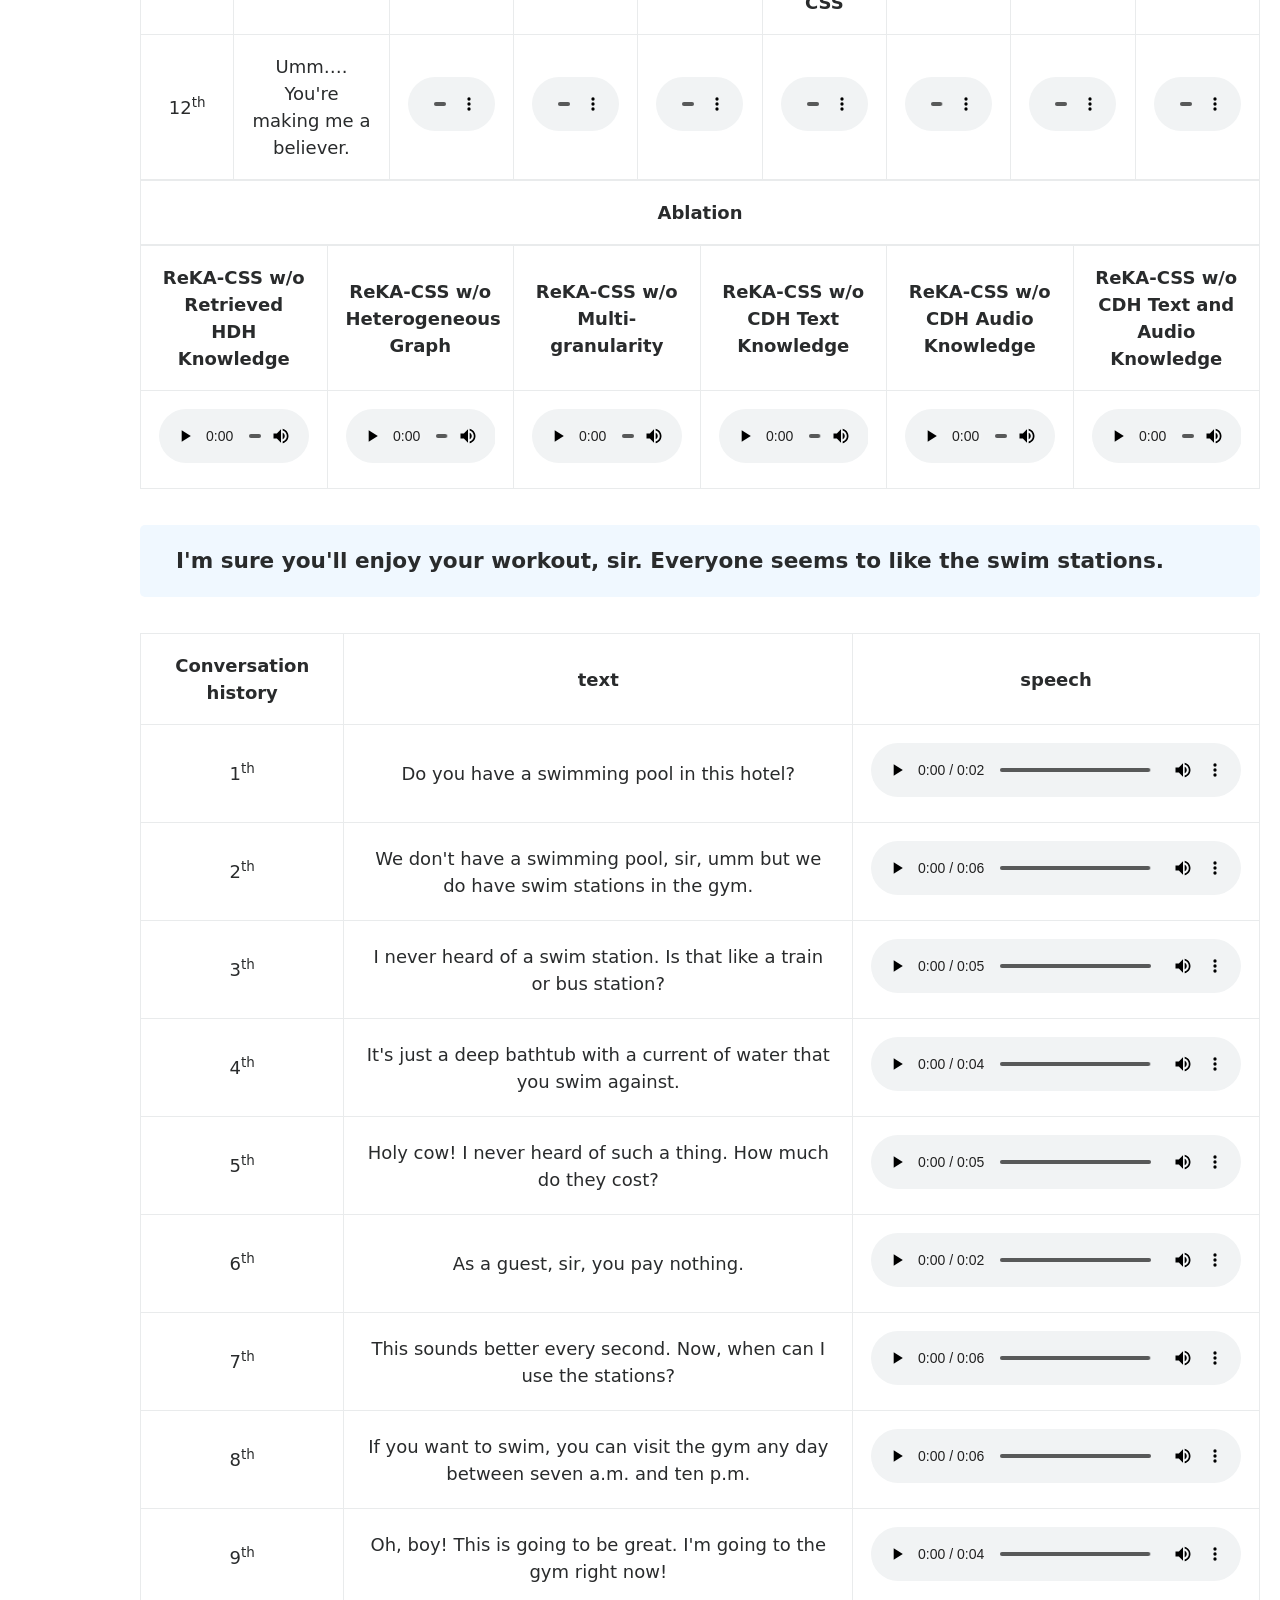
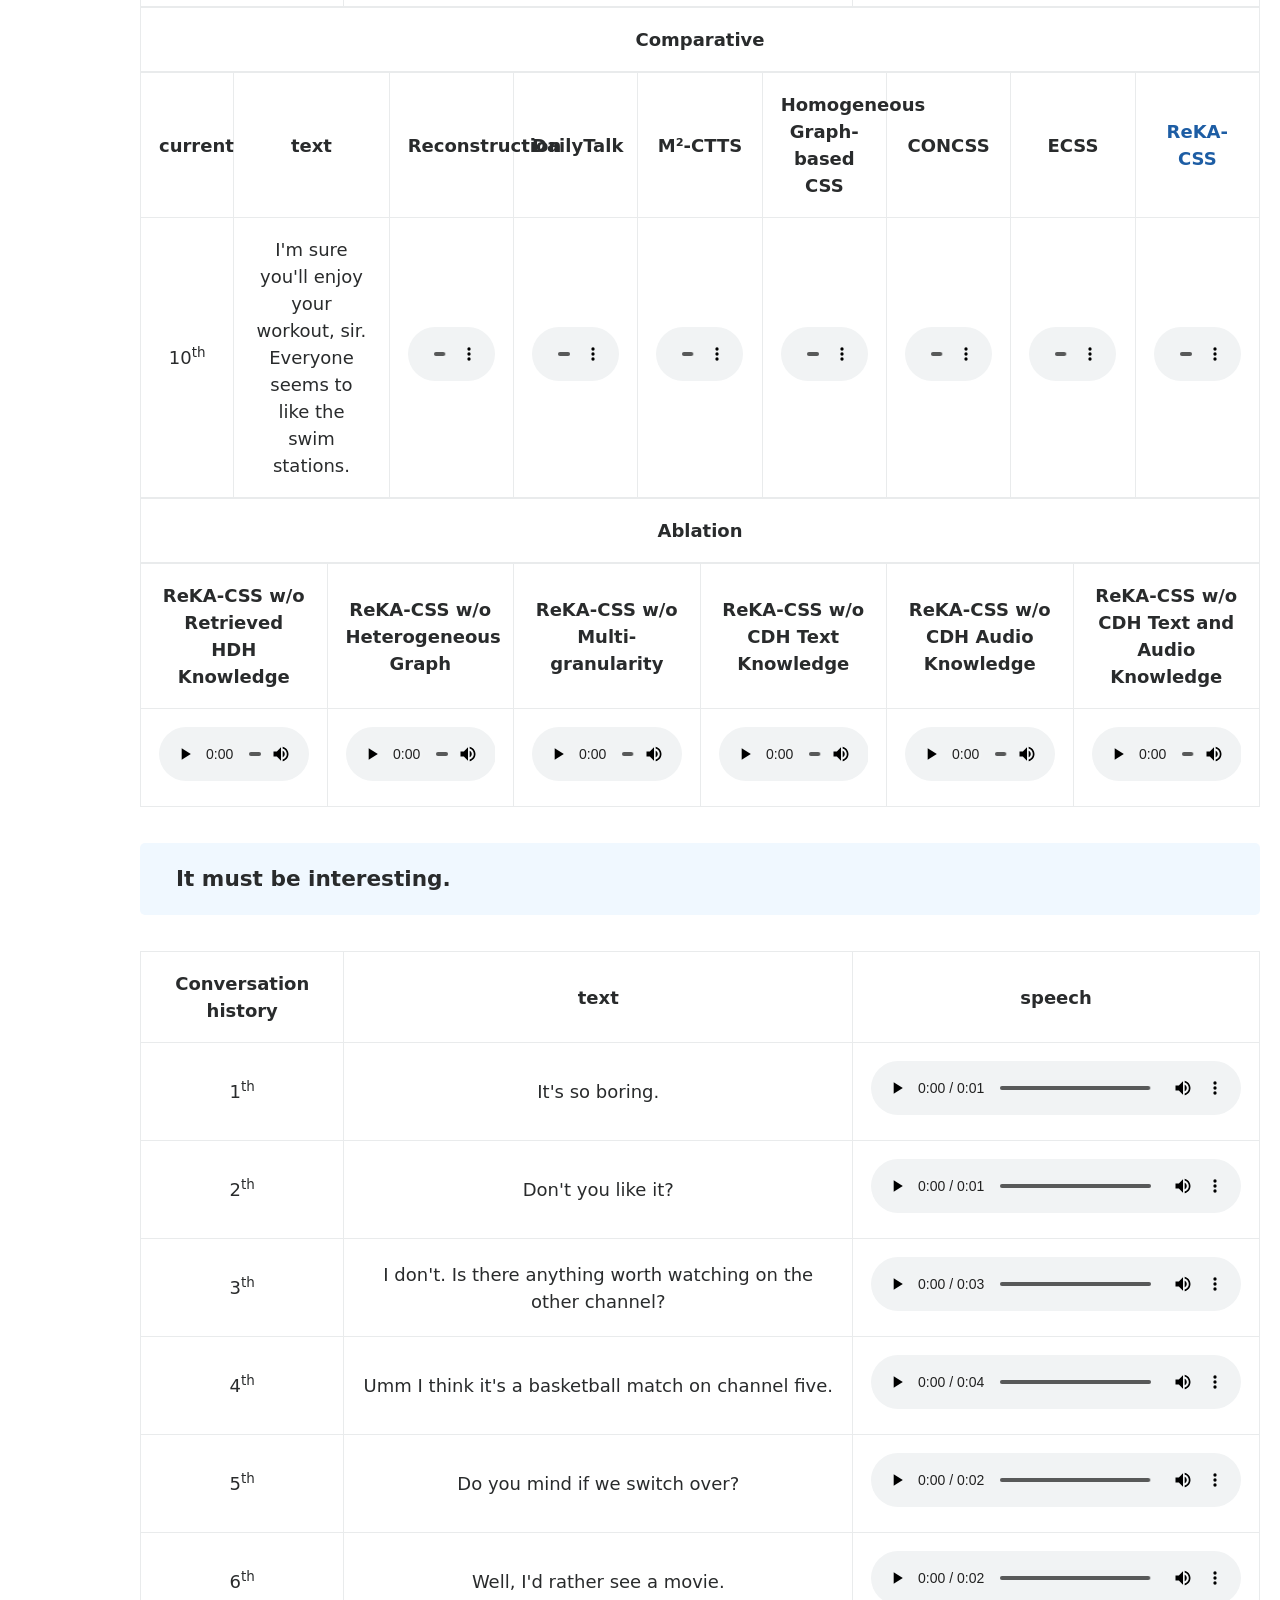
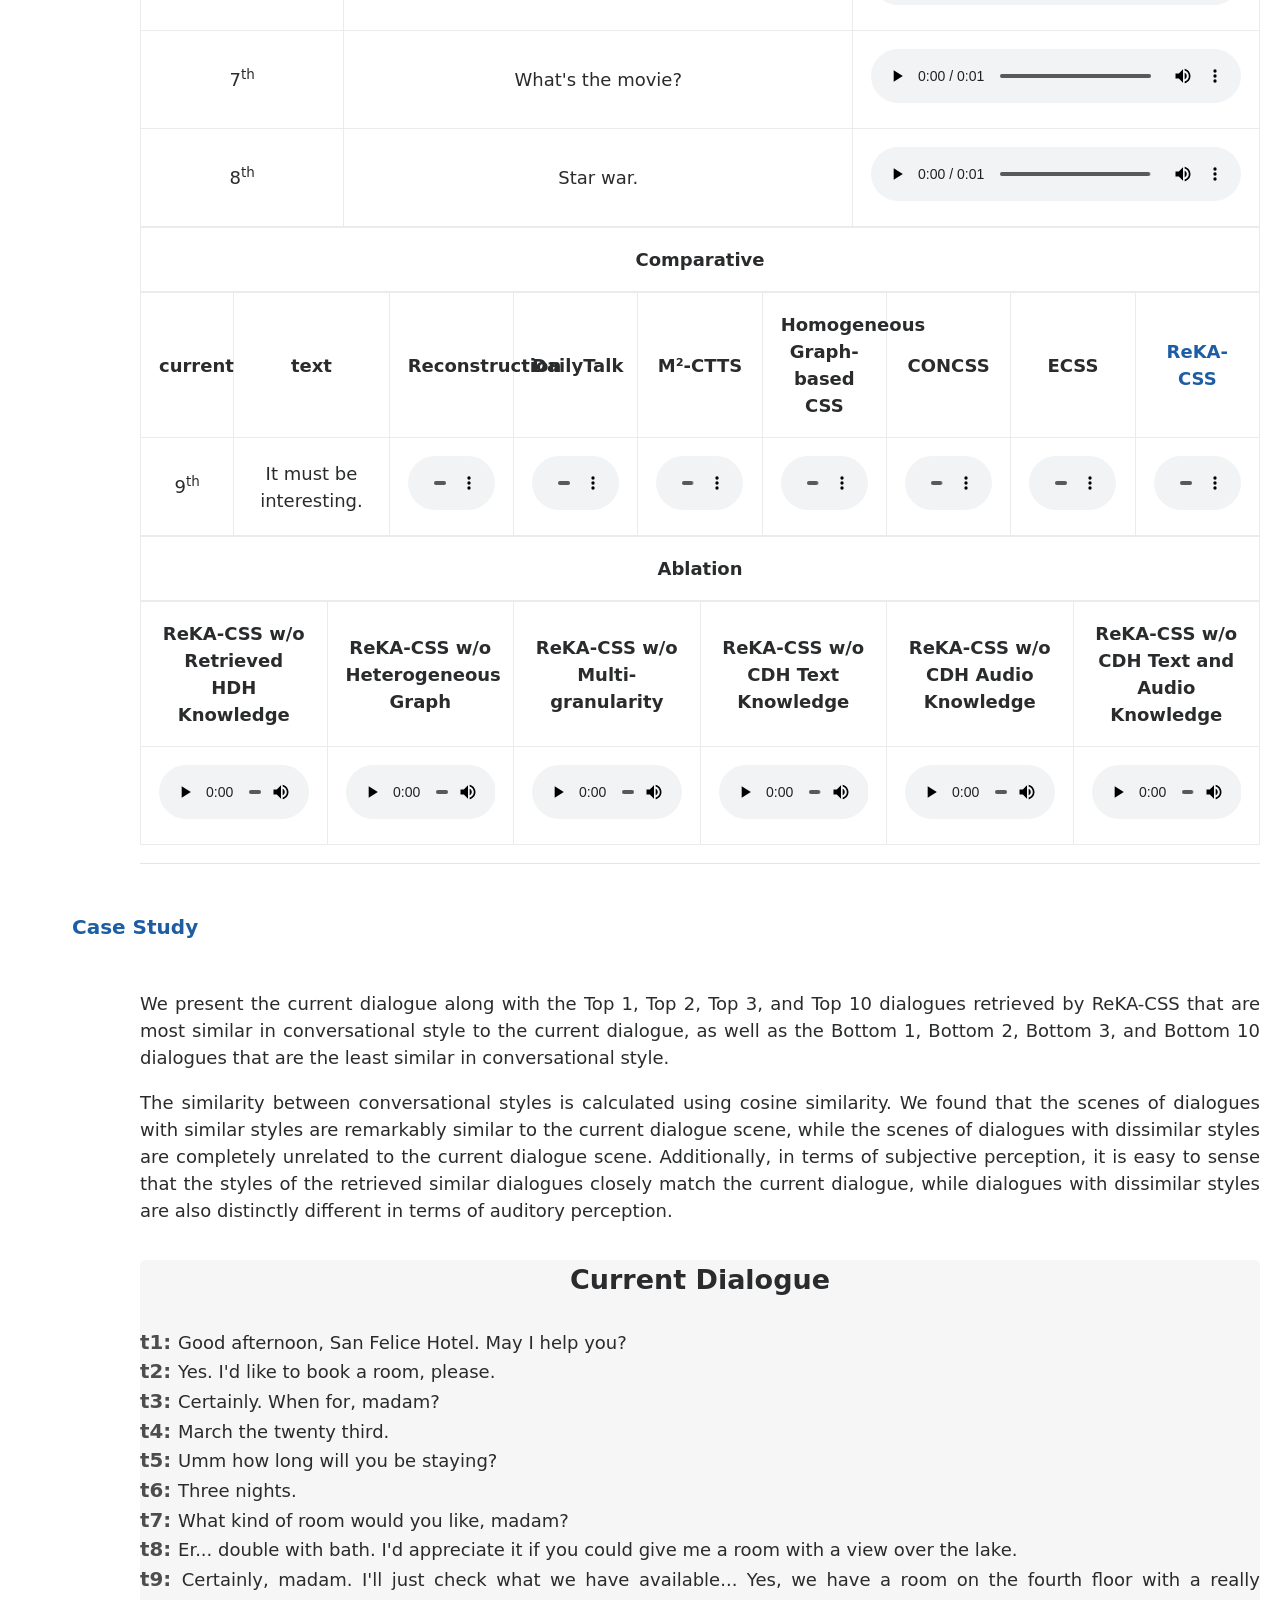
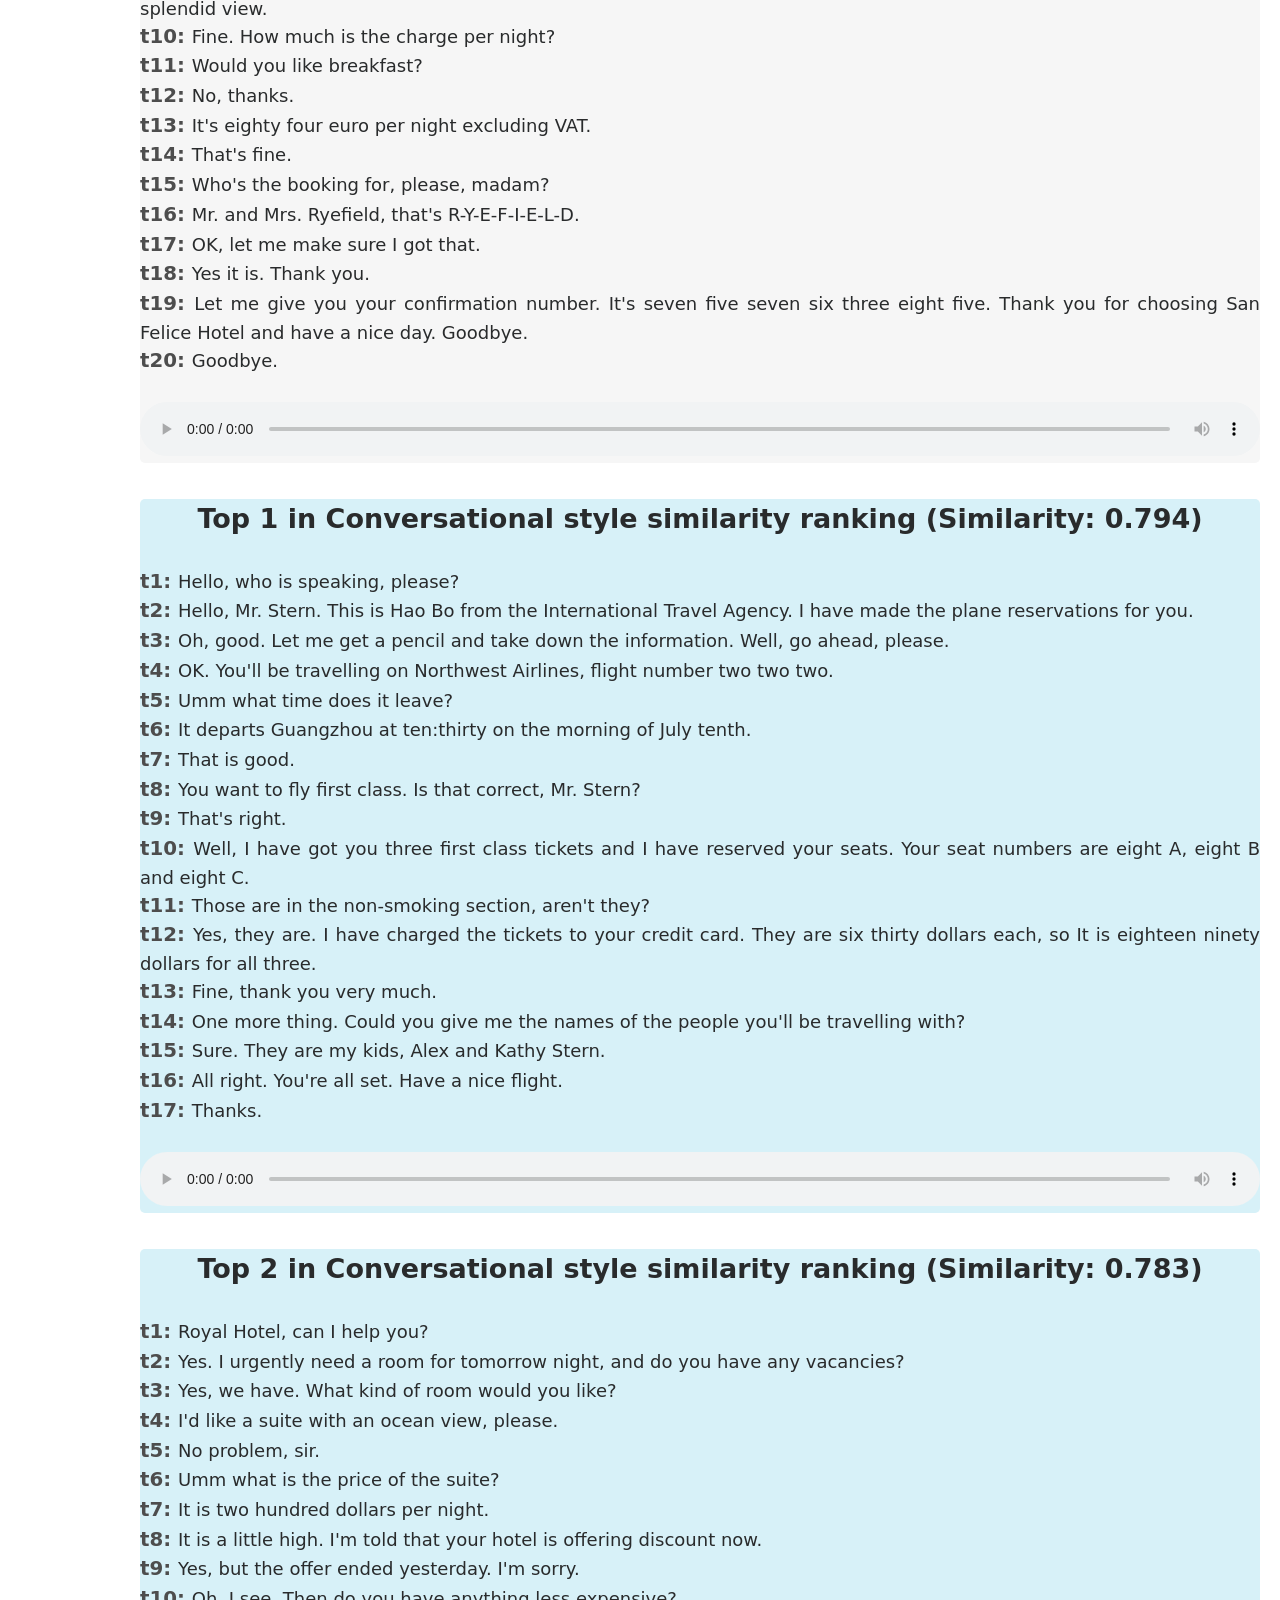
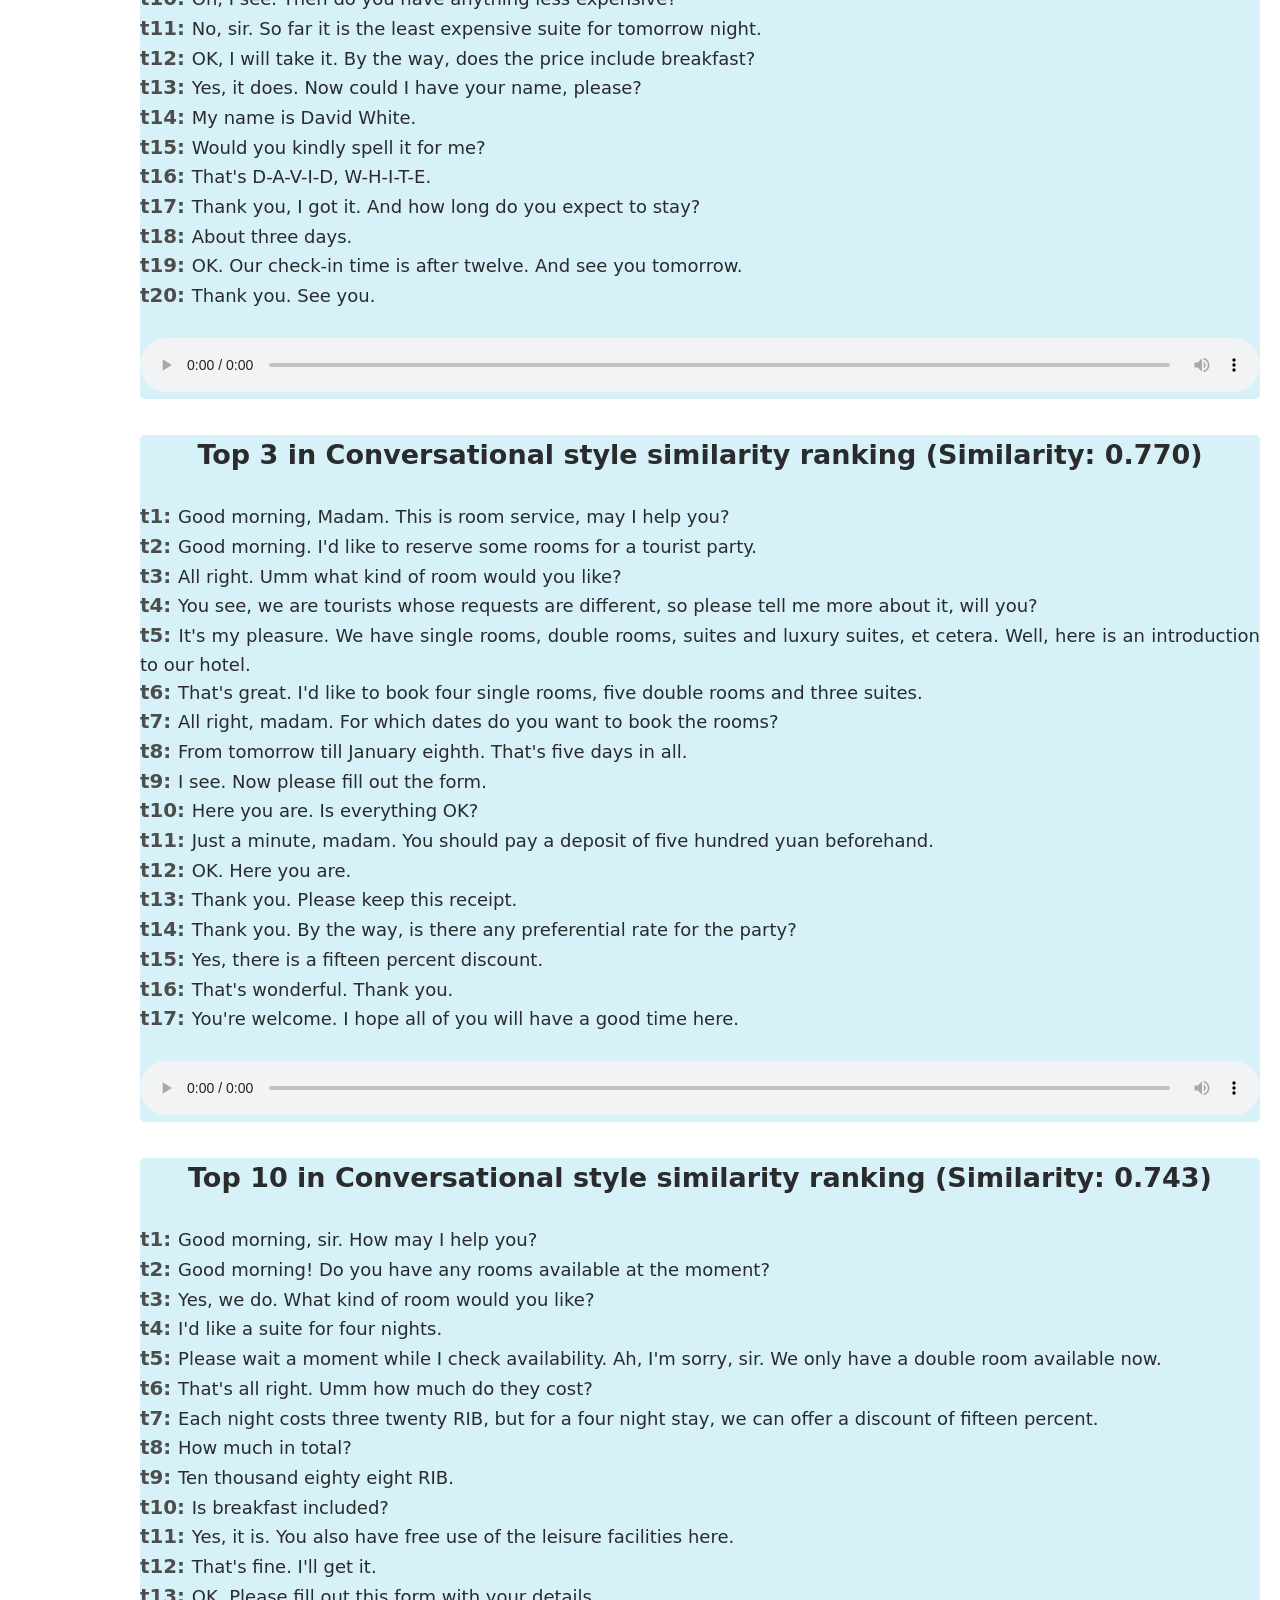
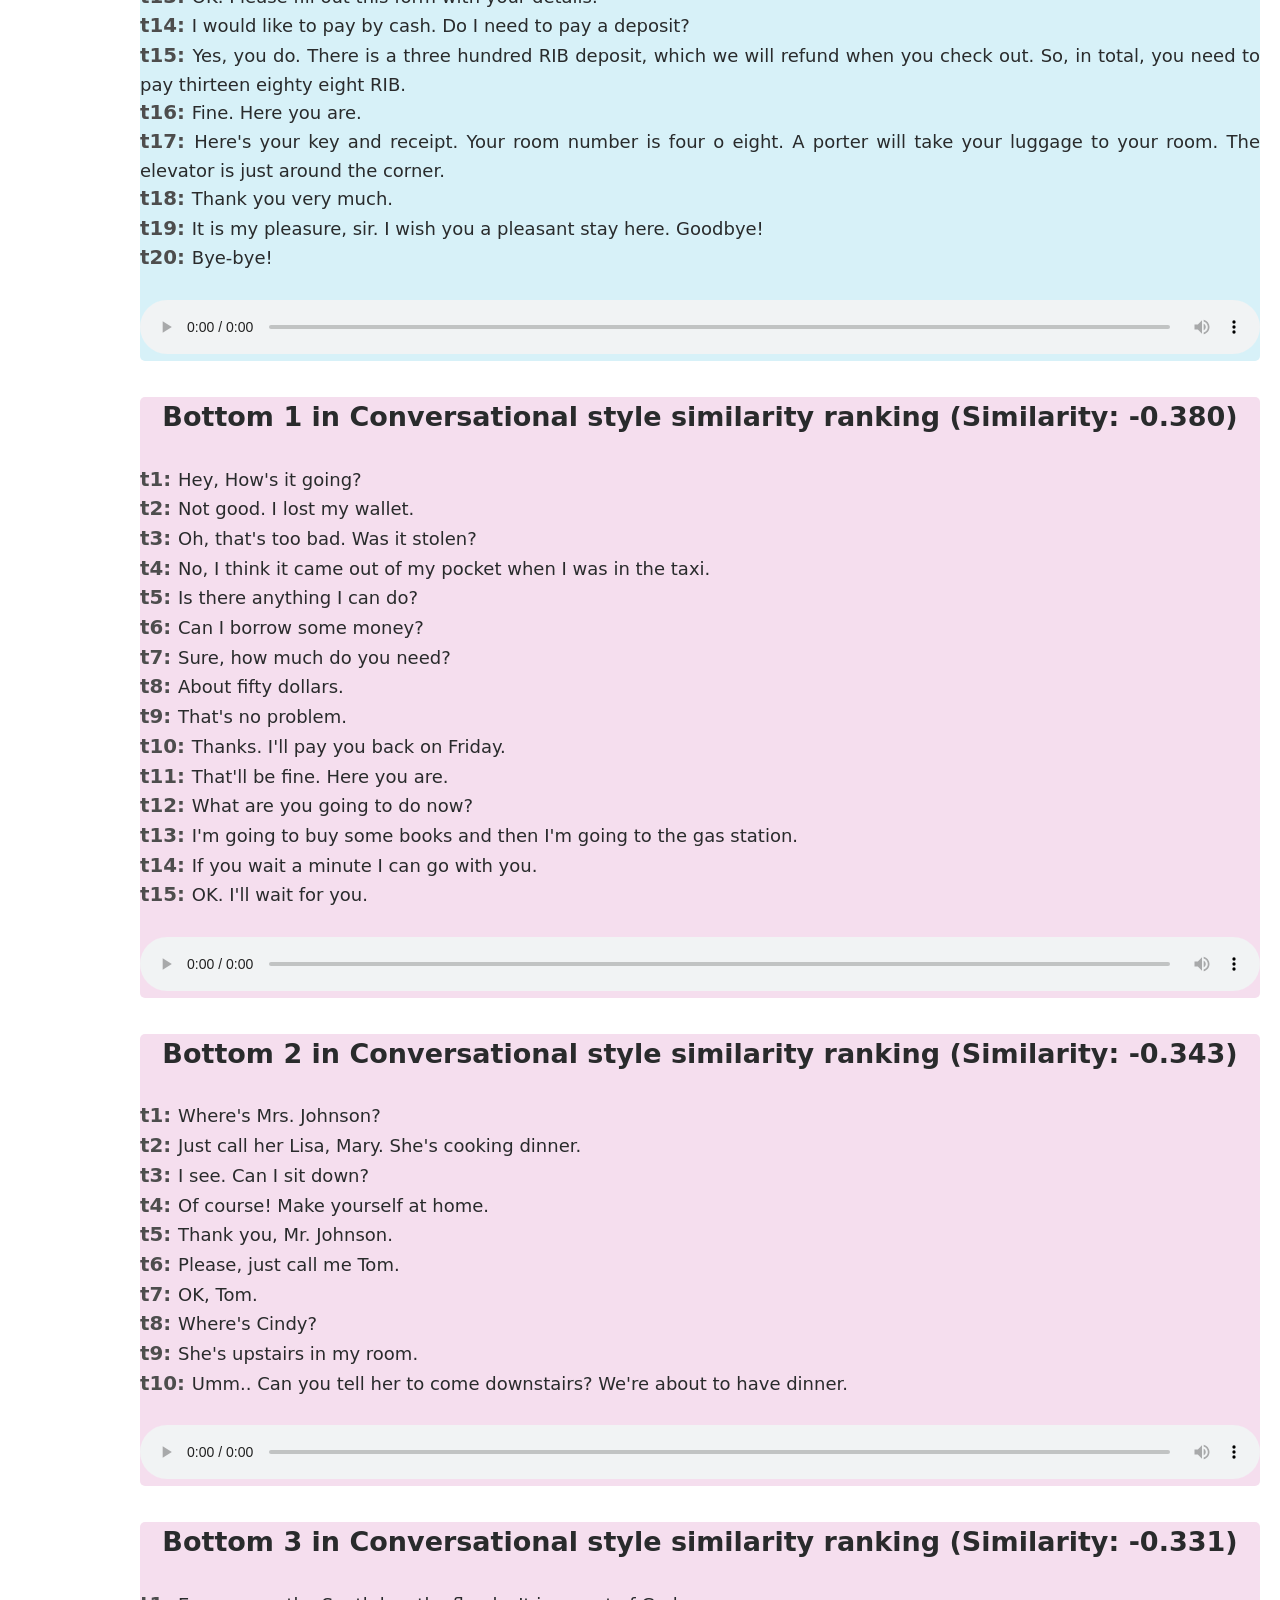
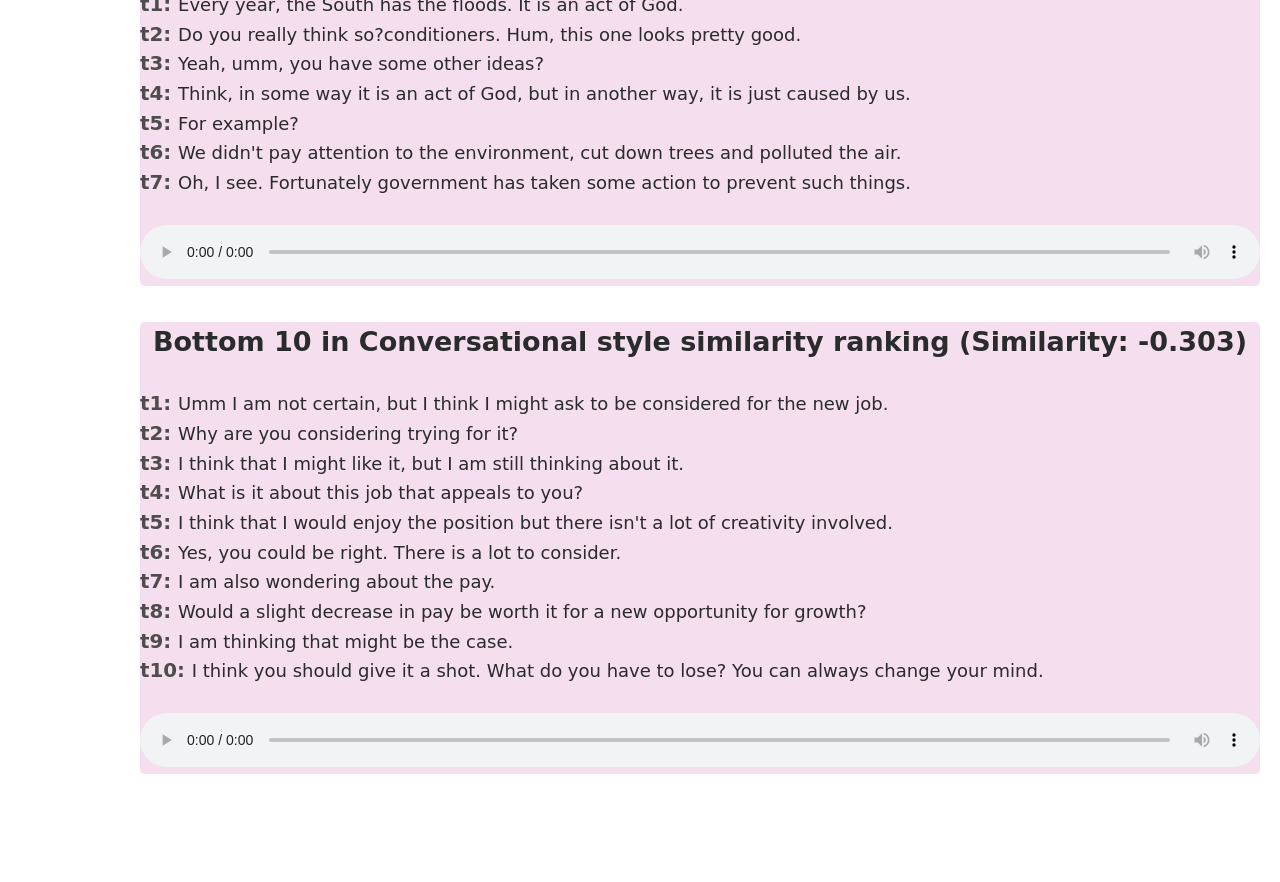
==== commit a9aae7a8: "updated img" ====
--- a/ReKA-CSS/index.html
+++ b/ReKA-CSS/index.html
@@ -25,6 +25,17 @@
 						Conversational speech synthesis (CSS) aims to take the current dialogue history (CDH) as reference to synthesize expressive speech that aligns with the conversational style. Unlike CDH, historical dialogue history (HDH) contains dialogue logs preserved from earlier periods of user-agent interaction, which also contains rich conversational style expression knowledge. Note that this knowledge also play an important role in how the agent can better synthesize expressive conversational speech to generate empathetic feedback. However, previous research overlooks this aspect. To address this issue, we propose a novel Retrieval-Augmented Knowledge Aggregation scheme for expressive CSS, termed ReKA-CSS, that includes three main components: 1) To effectively retrieve style knowledge from HDH, we employ a two-stage retrieval-augmented mechanism. In stage 1, we match CDH to HDH dialogues for style similarity and retrieve the most similar Top K dialogues. In stage 2, we propose a multi-granularity heterogeneous graph (MgHG) to model retrieved dialogue. Subsequently, the dialogue style-linguistic contrastive learning module extracts dialogue-level style-related text features from the dialogue text. 2) For CDH, we also employ the MgHG structure to capture the rich style knowledge. 3) At last, these two kinds of style knowledge of CDH and HDH are aggregated and fed to the speech synthesizer to help the CSS model synthesize expressive speech that conforms to the conversational style. Both objective and subjective evaluations suggest that our model outperforms the baseline models in expressiveness rendering. Code and audio samples can be found at: https://github.com/AAAI2025-CSS/ReKA-CSS.
 					</div>
 				</div>
+				
+				<div class="section">
+					<div class="section-title">MODEL ARCHITECTURE</div>
+					<div class="section-content model">
+						<img src="./img/AAAI2025-ReKA-CSS.png" alt="" class="model-img">
+						
+						<p style="padding-top: 1rem; color: #a1a1a1; font-size: 1rem; text-align: center;">Figure: The overview of ReKA-CSS, that consists of Historical Dialogue History Knowledge Retrieving, Current Dialogue History Knowledge Modeling, Knowledge Aggregator, and Speech Synthesizer.</p>
+					</div>
+				</div>
+				
+				
 				<div class="section">
 					<div class="section-title">Experiments</div>
 					<div class="section-content experiments">
@@ -42,8 +53,6 @@
 						 </br> 4) <b>ReKA-CSS w/o CDH Text and Audio Knowledge</b>, the LHG Encoder in Current Dialogue History Knowledge Modeling is only used to compute weights W in the Knowledge Aggregator, directly removing the SHG Encoder in Current Dialogue History Knowledge Modeling.
 						 </br> 5) <b>ReKA-CSS w/o Heterogeneous Graph</b>, the heterogeneous graph structure is removed, directly bidirectional LSTM is used to fuse sentence-level and word-level node features, after which the dialogue-level node feature, sentence-level node features, and word-level node features are concatenated and fused using a linear layer.
 						 </br> 6) <b>ReKA-CSS w/o Multi-granularity</b>, only sentence-level nodes are fused using a bidirectional LSTM.
-						 <!-- </br><strong>Analysis Experiment:</strong> -->
-						 <!-- </br> 1) <b>AudioCat</b>, directly removing the Historical Dialogue History Knowledge Retrieving. -->
 					
 					
 						
--- a/ReKA-CSS/css/index.css
+++ b/ReKA-CSS/css/index.css
@@ -82,9 +82,14 @@
 	text-align: justify;
 }
 
-.abstract,.experiments{
+.abstract,.experiments .model{
 	background-color: aliceblue;
 	padding: 2rem 2rem;
+}
+
+.model-img{
+	width: 100%;
+}
 }
 .case-study{
 	background-color: aliceblue;
